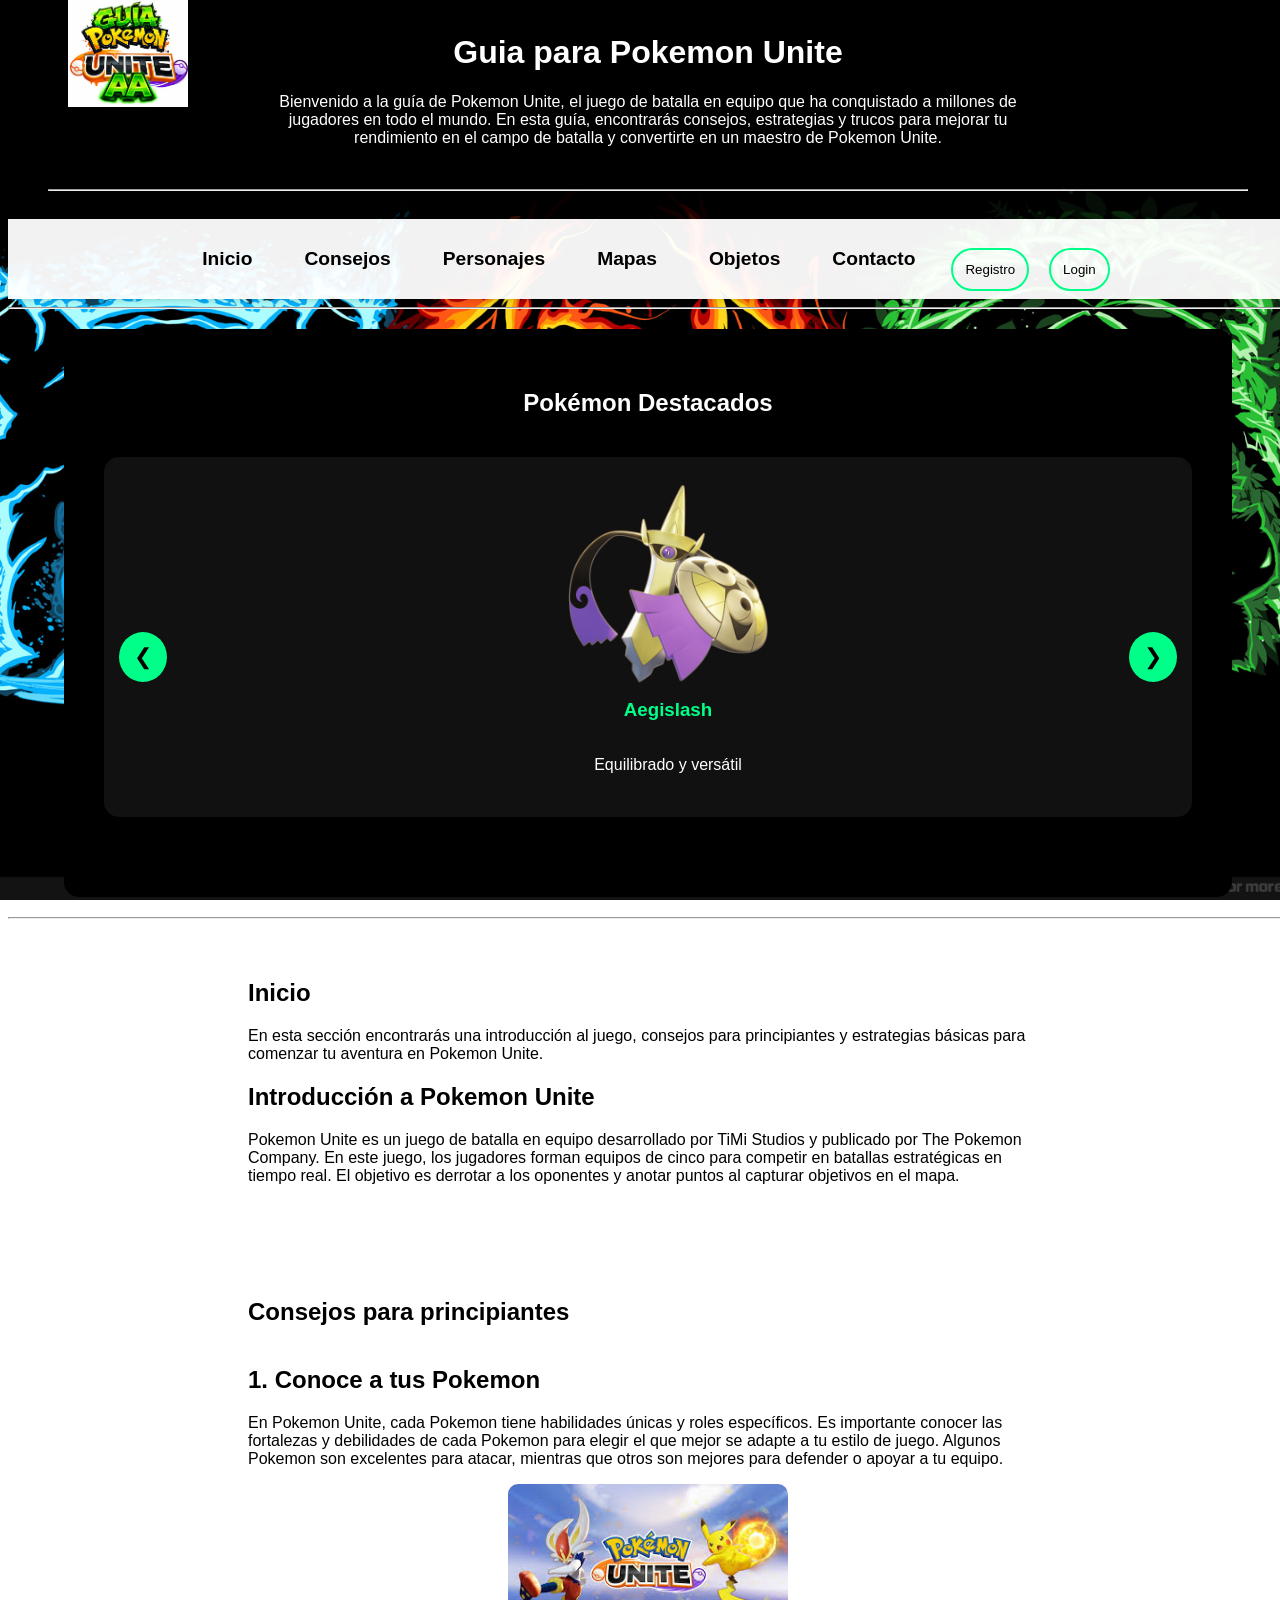
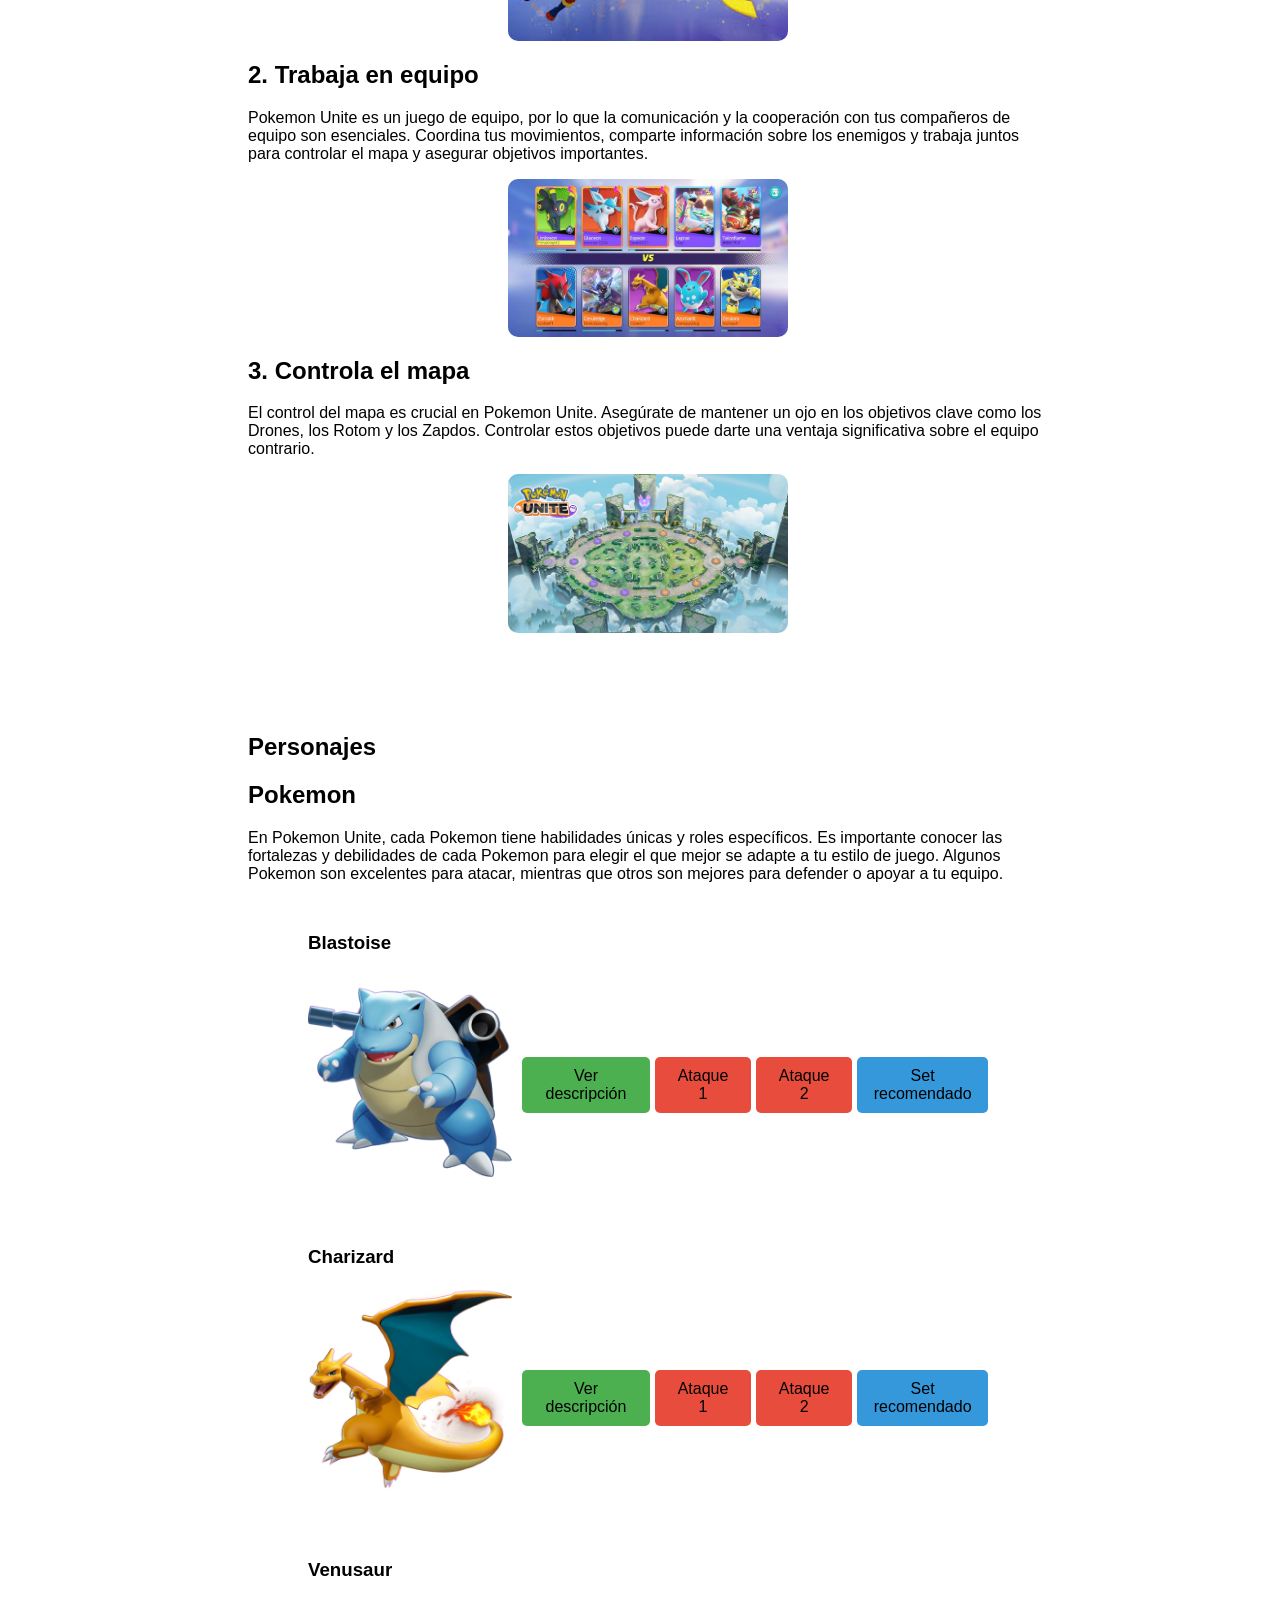
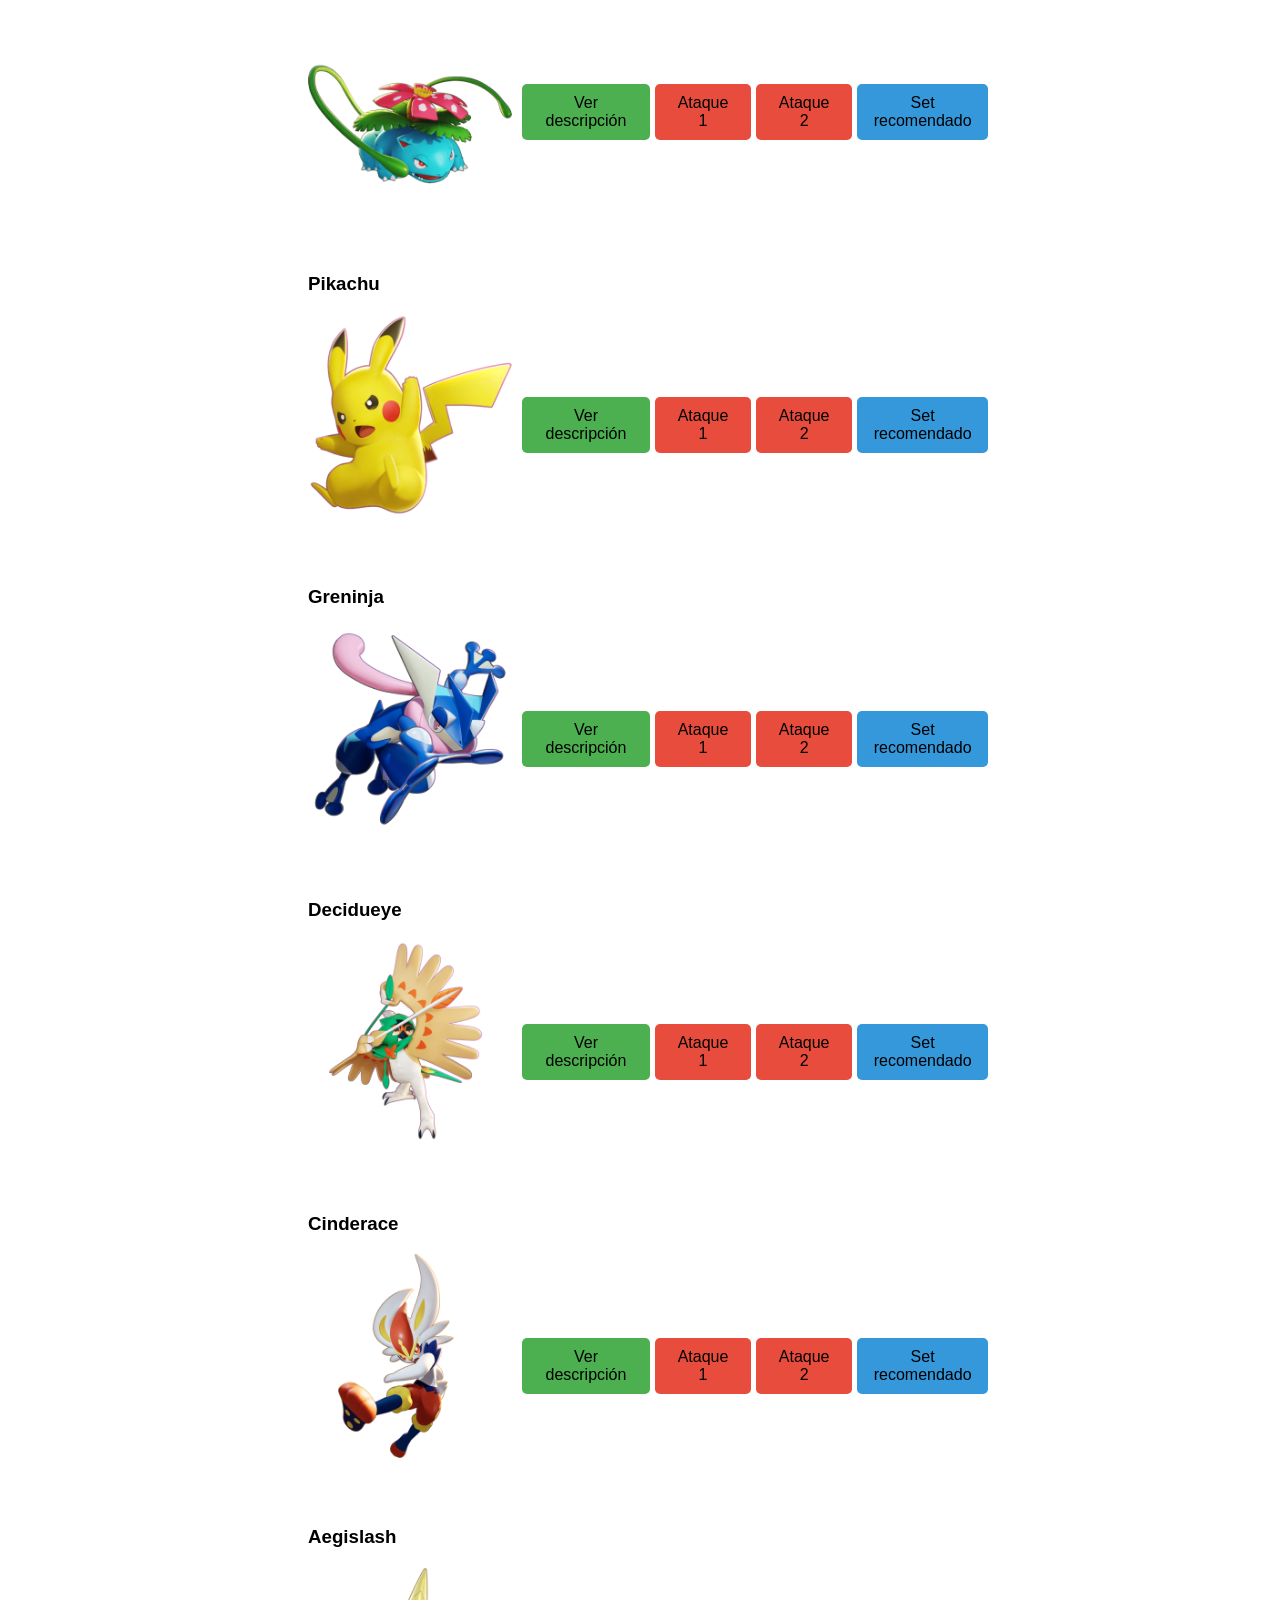
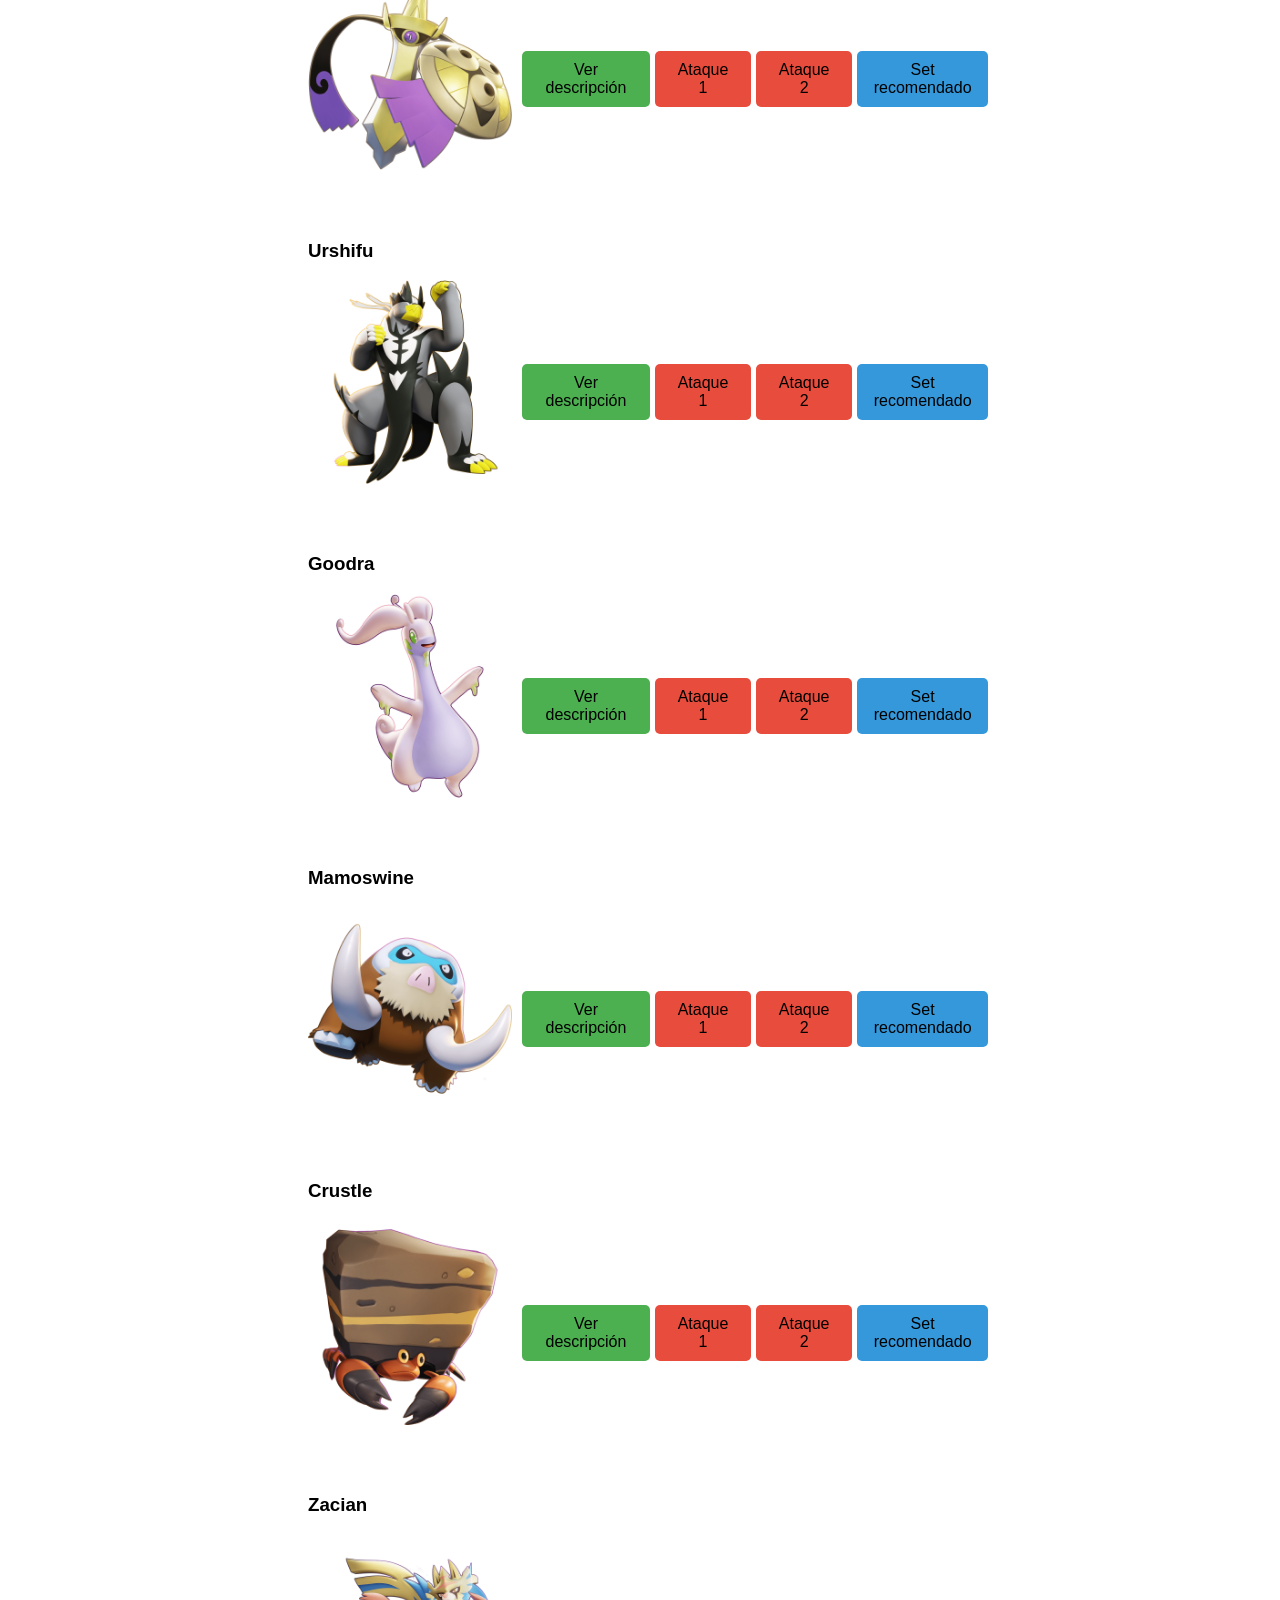
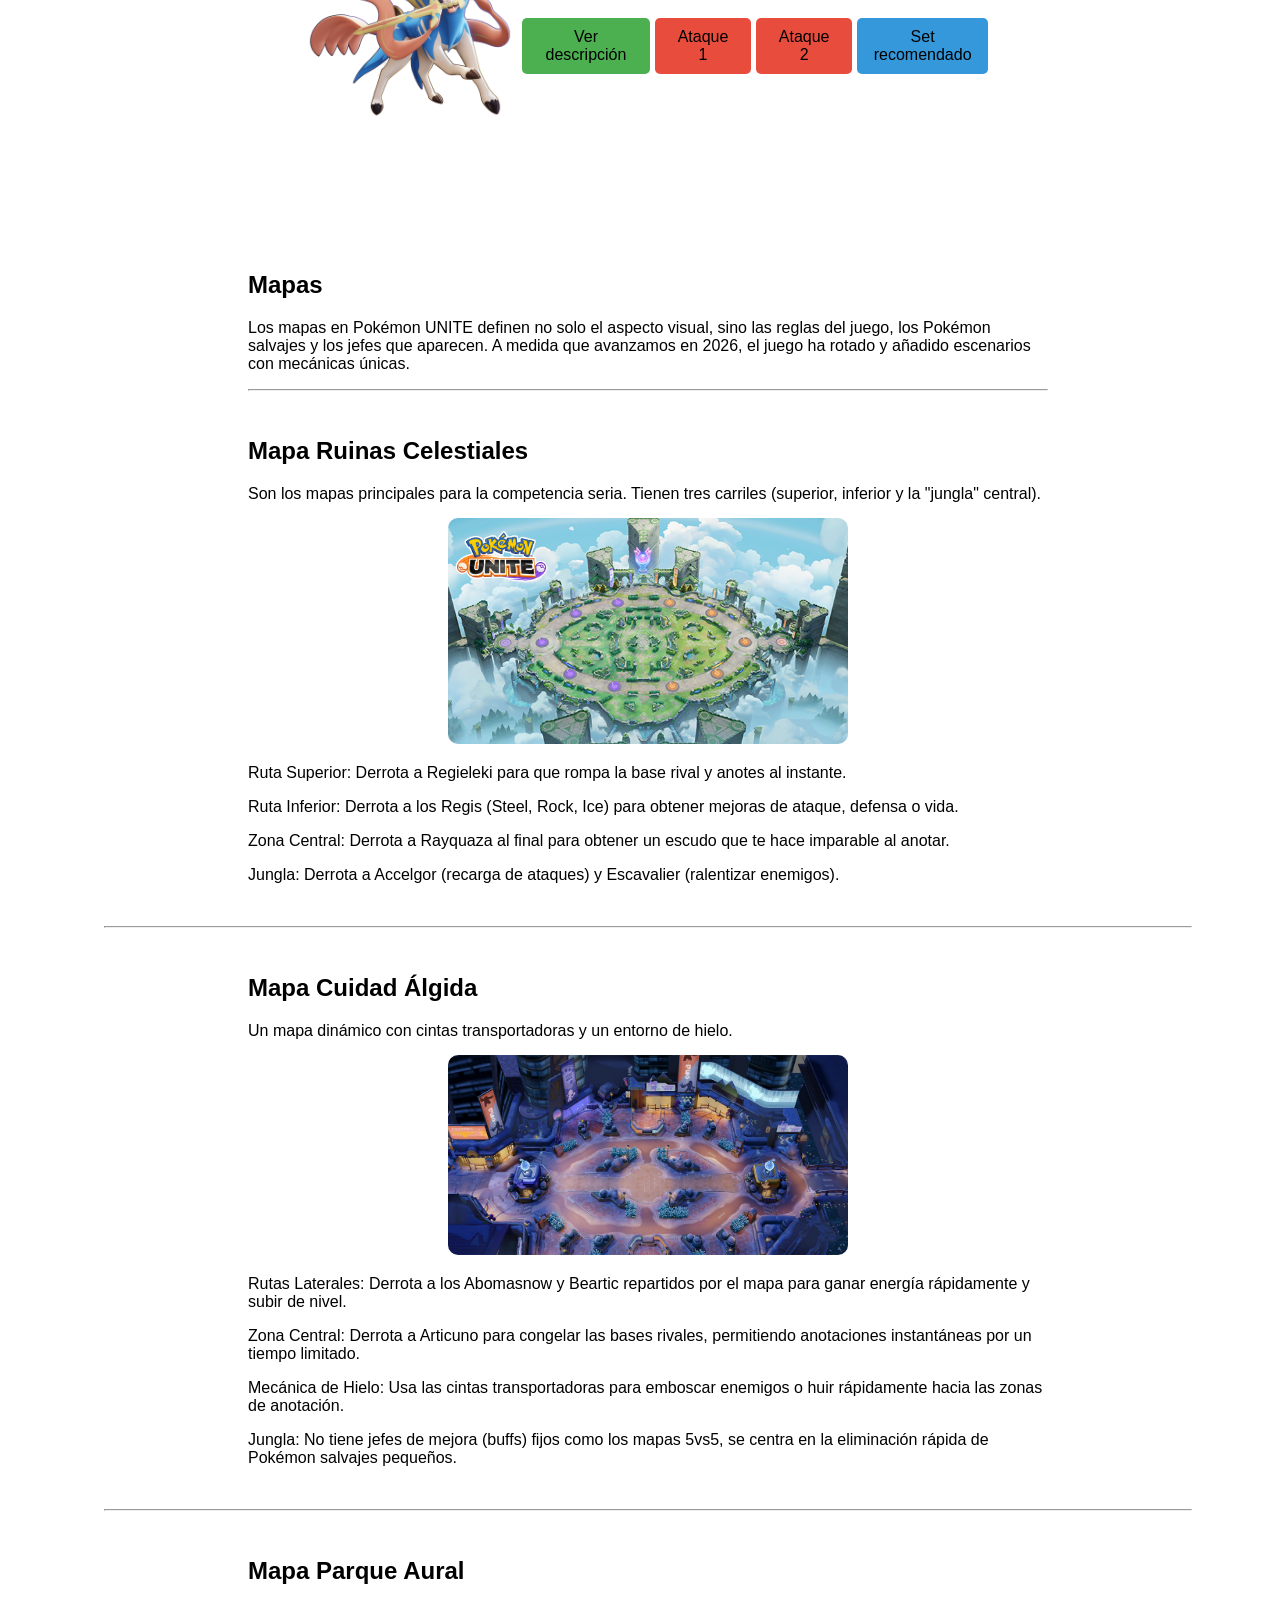
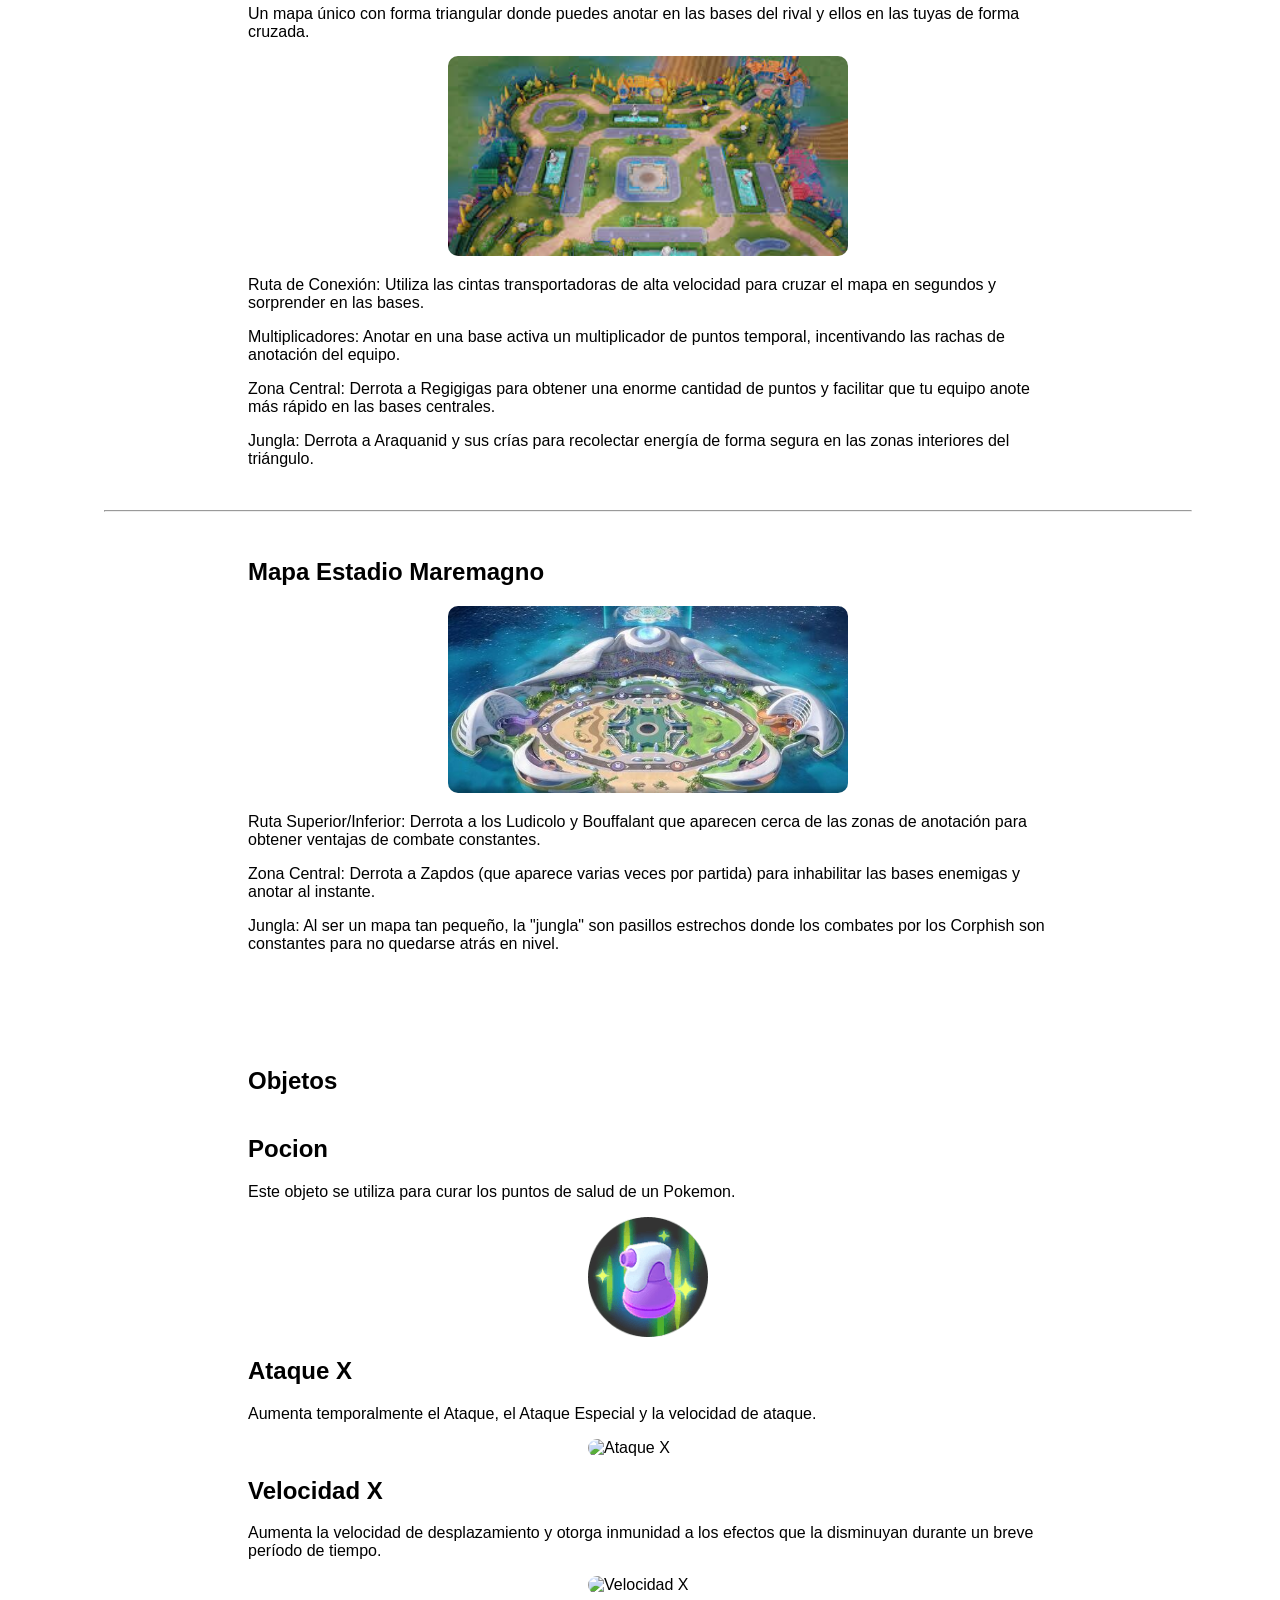
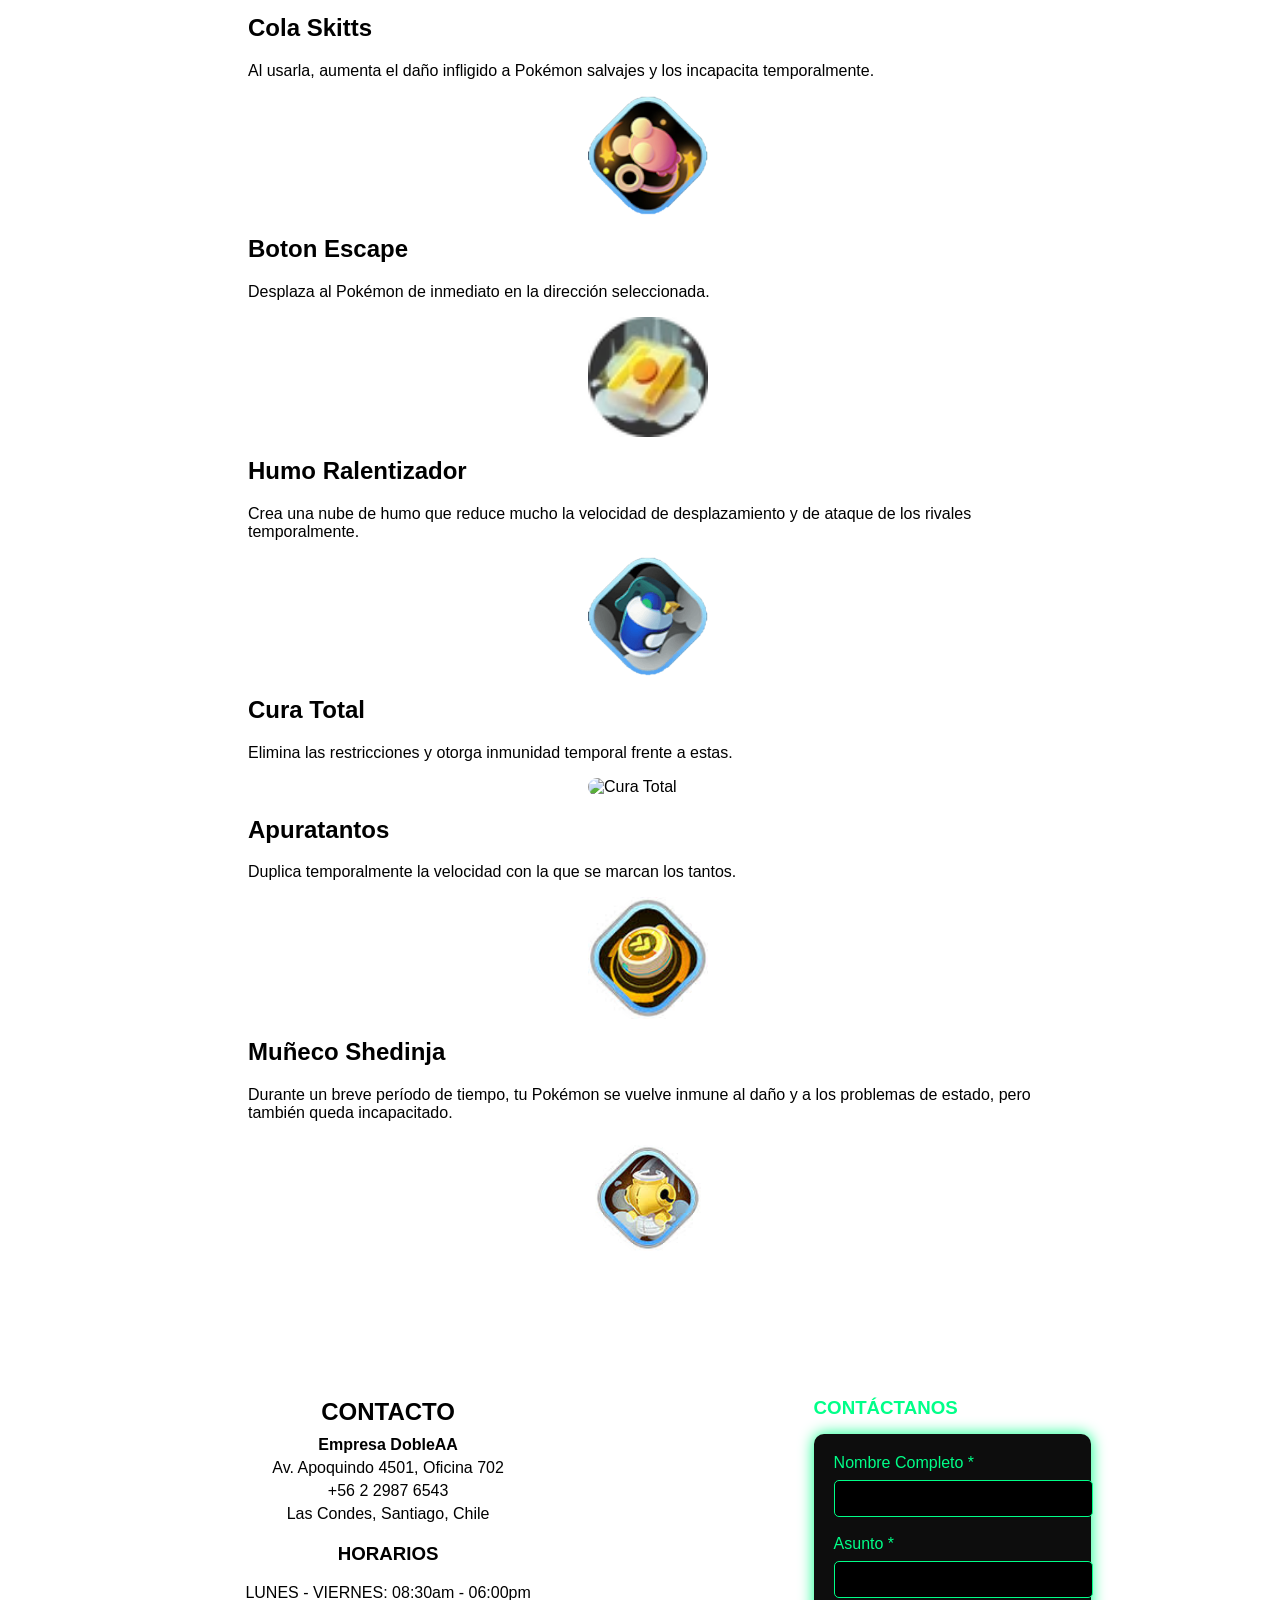
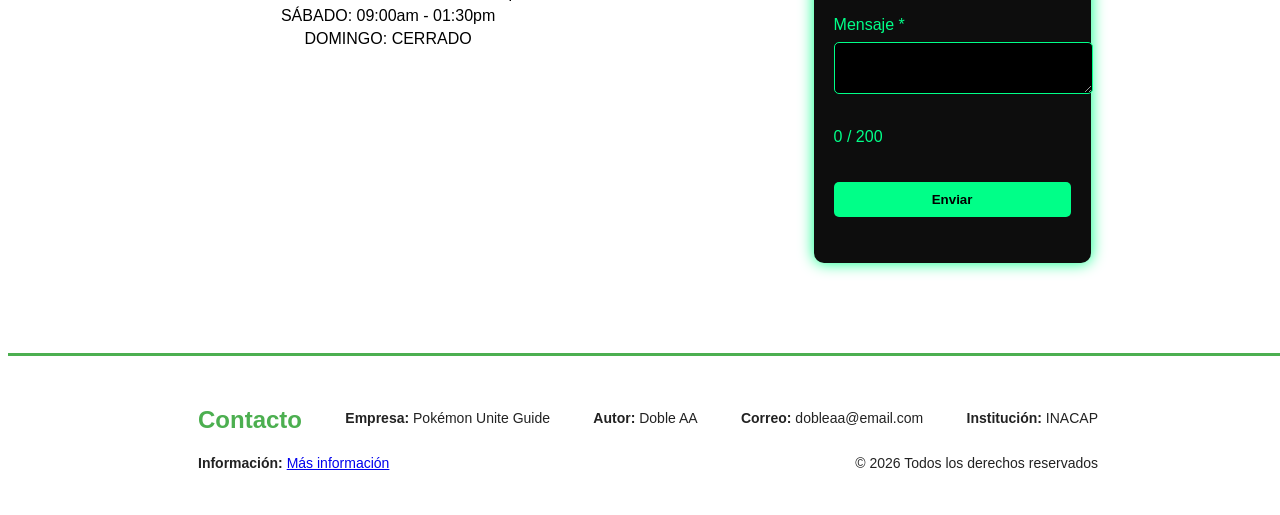
==== index.html @ e2d4133f "contraseña" ====
<!DOCTYPE html>
<html lang="es">
<head>
    <meta charset="UTF-8">
    <meta name="viewport" content="width=device-width, initial-scale=1.0">
    <title>Guia para Pokemon Unite</title>
    <link rel="stylesheet" href="css/style.css">
    <link rel="icon" href="images/icono.png" type="image/png">
</head>
<body>

<!--Configurar nombre en Git
git config --global user.name "AngeloA1022"
# Configurar correo en Git
git config --global user.email "angelo.armijo@inacapmail.cl"
--> 

<header>
    <div class="logo">
        <img src="images/logo.png" alt="Logo de Pokemon Unite" class="logo-img"> 
        <h1>Guia para Pokemon Unite</h1>
    </div>

    <div class="container">
        <p>Bienvenido a la guía de Pokemon Unite, el juego de batalla en equipo que ha conquistado a millones de jugadores en todo el mundo.
        En esta guía, encontrarás consejos, estrategias y trucos para mejorar tu rendimiento en el campo de batalla y convertirte en un maestro de Pokemon Unite.</p>
        <br>
    </div>

    <div class="usuario-header" style="display:none;"></div>

    <hr>
</header>



<!-- Barra de navegación -->
<nav>
    <ul>

        <li><a href="#">Inicio</a></li>
        <li><a href="#consejos">Consejos</a></li>
        <li><a href="#personajes">Personajes</a></li>
        <li><a href="#mapas">Mapas</a></li>
        <li><a href="#objetos">Objetos</a></li>
        <li><a href="#contacto">Contacto</a></li>

        <!-- BOTONES MODAL -->
        <li><button class="nav-btn" onclick="abrirModal('modalRegistro')">Registro</button></li>
        <li><button class="nav-btn" onclick="abrirModal('modalLogin')">Login</button></li>

    </ul>
</nav>


<hr>

<!-- ===================== -->
<!-- MODAL REGISTRO -->
<!-- ===================== -->
<div id="modalRegistro" class="modal">
    <div class="modal-contenido">

        <span class="cerrar" onclick="cerrarModal('modalRegistro')">&times;</span>

        <h4>Registro</h4>

        <form id="registroForm" novalidate>

            <!-- USUARIO -->
            <input type="text" id="usuario" placeholder="Usuario" required>
            <small id="errorUsuario" class="error"></small>

            <!-- EMAIL -->
            <input type="email" id="emailRegistro" placeholder="Correo" required>
            <small id="errorEmail" class="error"></small>

            <!-- PASSWORD -->
            <input type="password" id="password" placeholder="Contraseña" required>
            <button type="button" class="toggle-password" onclick="togglePassword('password', this)">Mostrar</button>
            <small id="errorPassword" class="error"></small>

            <!-- CONFIRMAR PASSWORD -->
            <input type="password" id="confirmPassword" placeholder="Confirmar Contraseña" required>
            <button type="button" class="toggle-password" onclick="togglePassword('confirmPassword', this)">Mostrar</button>
            <small id="errorConfirmPassword" class="error"></small>

            <button type="submit">Registrarse</button>

            <p id="mensajeRegistro"></p>

        </form>
    </div>
</div>

<!-- ===================== -->
<!-- MODAL LOGIN -->
<!-- ===================== -->
<div id="modalLogin" class="modal">
    <div class="modal-contenido">

        <span class="cerrar" onclick="cerrarModal('modalLogin')">&times;</span>

        <h4>Login</h4>

        <form id="loginForm" novalidate>

            <!-- EMAIL LOGIN -->
            <input type="email" id="emailLogin" placeholder="Correo" required>
            <small id="errorEmailLogin" class="error"></small>

            <!-- PASSWORD LOGIN -->
            <input type="password" id="passwordLogin" placeholder="Contraseña" required>
            <button type="button" class="toggle-password" onclick="togglePassword('passwordLogin', this)">Mostrar</button>
            <small id="errorPasswordLogin" class="error"></small>

            <button type="submit">Ingresar</button>

            <p id="mensajeLogin"></p>

        </form>
    </div>
</div>


<section class="destacados">
    <h2>Pokémon Destacados</h2>

    <div class="carrusel-container">

        <!-- SLIDE -->
        <div class="carrusel-slide" id="slideDest">

            <div class="item">
                <img src="images/aegislash.png">
                <h3>Aegislash</h3>
                <p>Equilibrado y versátil</p>
            </div>

            <div class="item">
                <img src="images/charizard.png">
                <h3>Charizard</h3>
                <p>Gran poder Equilibrado</p>
            </div>

            <div class="item">
                <img src="images/greninja.png">
                <h3>Greninja</h3>
                <p>Ofensivo y ágil</p>
            </div>

            <div class="item">
                <img src="images/decidueye.png">
                <h3>Decidueye</h3>
                <p>Arquero y veloz</p>
            </div>

            <div class="item">
                <img src="images/blastoise.png">
                <h3>Blastoise</h3>
                <p>Defensivo y poderoso</p>
            </div>

            <div class="item">
                <img src="images/goodra.png">
                <h3>Goodra</h3>
                <p>Defensivo y versátil</p>
            </div>

        </div>

        <!-- BOTONES -->
        <button class="prev" onclick="prevSlide()">❮</button>
        <button class="next" onclick="nextSlide()">❯</button>

    </div>
</section>

<hr>
<section id="inicio" class="Inicio">
    <div class="container">

        <h2>Inicio</h2>
        <p>En esta sección encontrarás una introducción al juego, consejos para principiantes y estrategias básicas para comenzar tu aventura en Pokemon Unite.</p>

        <h2>Introducción a Pokemon Unite</h2>
        <p>Pokemon Unite es un juego de batalla en equipo desarrollado por TiMi Studios y publicado por The Pokemon Company. En este juego, los jugadores forman equipos de cinco para competir en batallas estratégicas en tiempo real. El objetivo es derrotar a los oponentes y anotar puntos al capturar objetivos en el mapa.</p>       
        <br>
    </div>
</section>
<!--Seccion de Consejos--> 
<section id="consejos" class="seccion">
    <div class="container">
    <h1>Consejos para principiantes </h1>
    <div class="imagenes-consejos">
    </div>
    <h2>1. Conoce a tus Pokemon</h2>
    <p>En Pokemon Unite, cada Pokemon tiene habilidades únicas y roles específicos. Es importante conocer las fortalezas y debilidades de cada Pokemon para elegir el que mejor se adapte a tu estilo de juego. Algunos Pokemon son excelentes para atacar, mientras que otros son mejores para defender o apoyar a tu equipo.</p>
    <img src="images/pokemon.jpeg" alt="Pokemon" class="consejo-img">

    <h2>2. Trabaja en equipo</h2>
    <p>Pokemon Unite es un juego de equipo, por lo que la comunicación y la cooperación con tus compañeros de equipo son esenciales. Coordina tus movimientos, comparte información sobre los enemigos y trabaja juntos para controlar el mapa y asegurar objetivos importantes.</p>
    <img src="images/trabajoen equipo.jpg" alt="Trabaja en equipo" class="consejo-img">

    <h2>3. Controla el mapa</h2>
    <p>El control del mapa es crucial en Pokemon Unite. Asegúrate de mantener un ojo en los objetivos clave como los Drones, los Rotom y los Zapdos. Controlar estos objetivos puede darte una ventaja significativa sobre el equipo contrario.</p>
    <img src="images/mapa.jpg" alt="Controla el mapa" class="consejo-img">

    </div>
</section>
<!--Seccion de Personajes--> 
<section id="personajes" class="seccion">
    <div class="container">
    <h1>Personajes</h1>
    <h2>Pokemon</h2>
    <p>En Pokemon Unite, cada Pokemon tiene habilidades únicas y roles específicos. Es importante conocer las fortalezas y debilidades de cada Pokemon para elegir el que mejor se adapte a tu estilo de juego. Algunos Pokemon son excelentes para atacar, mientras que otros son mejores para defender o apoyar a tu equipo.</p>
    

    <div class="card">
        <h3>Blastoise</h3>
        <div class="card-content">
            <img src="images/blastoise.png" alt="Blastoise" class="pokemon-img">
            <div class="card-buttons">
                <button class="button" onclick="toggleDescription(this)">Ver descripción</button>
                <button class="button attack-button" onclick="toggleInfo('blastoise-attack1')">Ataque 1</button>
                <button class="button attack-button" onclick="toggleInfo('blastoise-attack2')">Ataque 2</button>
                <button class="button set-button" onclick="toggleInfo('blastoise-set')">Set recomendado</button>
            </div>
        </div>
        <p style="display: none;">Blastoise es un Pokemon de tipo agua que se destaca por su gran defensa y poder de ataque. Sus habilidades incluyen movimientos acuáticos y ataques potentes que pueden causar daño masivo a los enemigos. Es ideal para jugadores que prefieren un estilo de juego defensivo.</p>
        <div id="blastoise-attack1" style="display: none;" class="attack-options">
            <label><input type="radio" name="blastoise-attack1" value="Hidrobomba"> Hidrobomba</label>
            <label><input type="radio" name="blastoise-attack1" value="Salpicadura"> Salpicadura</label>
            <p id="blastoise-attack1-selected"></p>
        </div>
        <div id="blastoise-attack2" style="display: none;" class="attack-options">
            <label><input type="radio" name="blastoise-attack2" value="Giro Rapido"> Giro Rapido</label>
            <label><input type="radio" name="blastoise-attack2" value="Surf"> Surf</label>
            <p id="blastoise-attack2-selected"></p>
        </div>
        <div id="blastoise-set" style="display: none;">Set recomendado para Blastoise: Objetos: Cinturón Fuerza, Remolino, Gafas Eléctricas</div>
    </div>


    <div class="card">
        <h3>Charizard</h3>
        <div class="card-content">
            <img src="images/charizard.png" alt="Charizard" class="pokemon-img">
            <div class="card-buttons">
                <button class="button" onclick="toggleDescription(this)">Ver descripción</button>
                <button class="button attack-button" onclick="toggleInfo('charizard-attack1')">Ataque 1</button>
                <button class="button attack-button" onclick="toggleInfo('charizard-attack2')">Ataque 2</button>
                <button class="button set-button" onclick="toggleInfo('charizard-set')">Set recomendado</button>
            </div>
        </div>
        <p style="display: none;">Charizard es un Pokemon de tipo fuego y volador que se destaca por su gran poder ofensivo. Sus habilidades incluyen ataques de fuego y movimientos aéreos que pueden causar daño masivo a los enemigos. Es ideal para jugadores que prefieren un estilo de juego agresivo.</p>
        <div id="charizard-attack1" style="display: none;" class="attack-options">
            <label><input type="radio" name="charizard-attack1" value="Lanza LLamas"> Lanzallamas</label>
            <label><input type="radio" name="charizard-attack1" value="Puño Fuego"> Puño Fuego</label>
            <p id="charizard-attack1-selected"></p>
        </div>
        <div id="charizard-attack2" style="display: none;" class="attack-options">
            <label><input type="radio" name="charizard-attack2" value="Llamarada"> Llamarada</label>
            <label><input type="radio" name="charizard-attack2" value="Envite Igneo"> Envite Igneo</label>
            <p id="charizard-attack2-selected"></p>
        </div>
        <div id="charizard-set" style="display: none;">Set recomendado para Charizard: Objetos: Cinturón Fuerza, Remolino, Gafas Eléctricas</div>
    </div>
    

    <div class="card">
        <h3>Venusaur</h3>
        <div class="card-content">
            <img src="images/venusaur.png" alt="Venusaur" class="pokemon-img">
            <div class="card-buttons">
                <button class="button" onclick="toggleDescription(this)">Ver descripción</button>
                <button class="button attack-button" onclick="toggleInfo('venusaur-attack1')">Ataque 1</button>
                <button class="button attack-button" onclick="toggleInfo('venusaur-attack2')">Ataque 2</button>
                <button class="button set-button" onclick="toggleInfo('venusaur-set')">Set recomendado</button>
            </div>
        </div>
        <p style="display: none;">Venusaur es un Pokemon de tipo planta que se destaca por su gran defensa y poder de ataque. Sus habilidades incluyen movimientos vegetales y ataques potentes que pueden causar daño masivo a los enemigos. Es ideal para jugadores que prefieren un estilo de juego defensivo.</p>
        <div id="venusaur-attack1" style="display: none;" class="attack-options">
            <label><input type="radio" name="venusaur-attack1" value="Bomba Lodo"> Bomba Lodo</label>
            <label><input type="radio" name="venusaur-attack1" value="Giga Drenaje"> Giga Drenaje</label>
            <p id="venusaur-attack1-selected"></p>
        </div>
        <div id="venusaur-attack2" style="display: none;" class="attack-options">
            <label><input type="radio" name="venusaur-attack2" value="Rayo Solar"> Rayo Solar</label>
            <label><input type="radio" name="venusaur-attack2" value="Danza Petalo"> Danza Petalo</label>
            <p id="venusaur-attack2-selected"></p>
        </div>
        <div id="venusaur-set" style="display: none;">Set recomendado para Venusaur: Objetos: Cinturón Fuerza, Remolino, Gafas Eléctricas</div>
    </div>


    <div class="card">
        <h3>Pikachu</h3>
        <div class="card-content">
            <img src="images/pikachu.png" alt="Pikachu" class="pokemon-img">
            <div class="card-buttons">
                <button class="button" onclick="toggleDescription(this)">Ver descripción</button>
                <button class="button attack-button" onclick="toggleInfo('pikachu-attack1')">Ataque 1</button>
                <button class="button attack-button" onclick="toggleInfo('pikachu-attack2')">Ataque 2</button>
                <button class="button set-button" onclick="toggleInfo('pikachu-set')">Set recomendado</button>
            </div>
        </div>
        <p style="display: none;">Pikachu es un Pokemon de tipo eléctrico que se destaca por su velocidad y poder de ataque. Sus habilidades incluyen movimientos rápidos y ataques eléctricos que pueden paralizar a los enemigos. Es ideal para jugadores que prefieren un estilo de juego rápido y táctico.</p>
        <div id="pikachu-attack1" style="display: none;" class="attack-options">
            <label><input type="radio" name="pikachu-attack1" value="Trueno"> Trueno</label>
            <label><input type="radio" name="pikachu-attack1" value="Bola Voltio"> Bola Voltio</label>
            <p id="pikachu-attack1-selected"></p>
        </div>
        <div id="pikachu-attack2" style="display: none;" class="attack-options">
            <label><input type="radio" name="pikachu-attack2" value="Placaje Eléctrico"> Placaje Eléctrico</label>
            <label><input type="radio" name="pikachu-attack2" value="Rayo"> Rayo</label>
            <p id="pikachu-attack2-selected"></p>
        </div>
        <div id="pikachu-set" style="display: none;">Set recomendado para Pikachu: Objetos: Páramo Glacial, Atuendo de Marcávora, Banda Focus</div>
    </div>

        <div class="card">
        <h3>Greninja</h3>
        <div class="card-content">
            <img src="images/greninja.png" alt="Greninja" class="pokemon-img">
            <div class="card-buttons">
                <button class="button" onclick="toggleDescription(this)">Ver descripción</button>
                <button class="button attack-button" onclick="toggleInfo('greninja-attack1')">Ataque 1</button>
                <button class="button attack-button" onclick="toggleInfo('greninja-attack2')">Ataque 2</button>
                <button class="button set-button" onclick="toggleInfo('greninja-set')">Set recomendado</button>
            </div>
        </div>
        <p style="display: none;">Greninja es un Pokemon de tipo agua y lucha que se destaca por su velocidad y poder de ataque. Sus habilidades incluyen movimientos rápidos y ataques de agua que pueden paralizar a los enemigos. Es ideal para jugadores que prefieren un estilo de juego rápido y táctico.</p>
        <div id="greninja-attack1" style="display: none;" class="attack-options">
            <label><input type="radio" name="greninja-attack1" value="Doble Equipo"> Doble Equipo</label>
            <label><input type="radio" name="greninja-attack1" value="Pantalla de Humo"> Pantalla de Humo</label>
            <p id="greninja-attack1-selected"></p>
        </div>
        <div id="greninja-attack2" style="display: none;" class="attack-options">
            <label><input type="radio" name="greninja-attack2" value="Shuriken de Agua"> Shuriken de Agua</label>
            <label><input type="radio" name="greninja-attack2" value="Surf"> Surf</label>
            <p id="greninja-attack2-selected"></p>
        </div>
        <div id="greninja-set" style="display: none;">Set recomendado para Greninja: Objetos: Páramo Glacial, Atuendo de Marcávora, Banda Focus</div>
    </div>

    <div class="card">
        <h3>Decidueye</h3>
        <div class="card-content">
            <img src="images/decidueye.png" alt="Decidueye" class="pokemon-img">
            <div class="card-buttons">
                <button class="button" onclick="toggleDescription(this)">Ver descripción</button>
                <button class="button attack-button" onclick="toggleInfo('decidueye-attack1')">Ataque 1</button>
                <button class="button attack-button" onclick="toggleInfo('decidueye-attack2')">Ataque 2</button>
                <button class="button set-button" onclick="toggleInfo('decidueye-set')">Set recomendado</button>
            </div>
        </div>
        <p style="display: none;">Decidueye es un Pokemon de tipo planta y volador que se destaca por su velocidad y poder de ataque. Sus habilidades incluyen movimientos rápidos y ataques de planta que pueden paralizar a los enemigos. Es ideal para jugadores que prefieren un estilo de juego rápido y táctico.</p>
        <div id="decidueye-attack1" style="display: none;" class="attack-options">
            <label><input type="radio" name="decidueye-attack1" value="Hoja Afilada"> Hoja Afilada</label>
            <label><input type="radio" name="decidueye-attack1" value="Puntada Sombría"> Puntada Sombría</label>
            <p id="decidueye-attack1-selected"></p>
        </div>
        <div id="decidueye-attack2" style="display: none;" class="attack-options">
            <label><input type="radio" name="decidueye-attack2" value="Lluvia Hoja"> Lluvia Hoja</label>
            <label><input type="radio" name="decidueye-attack2" value="Sombra Vil"> Sombra Vil</label>
            <p id="decidueye-attack2-selected"></p>
        </div>
        <div id="decidueye-set" style="display: none;">Set recomendado para Decidueye: Objetos: Páramo Glacial, Atuendo de Marcávora, Banda Focus</div>
    </div>

    <div class="card">
        <h3>Cinderace</h3>
        <div class="card-content">
            <img src="images/cinderace.png" alt="Cinderace" class="pokemon-img">
            <div class="card-buttons">
                <button class="button" onclick="toggleDescription(this)">Ver descripción</button>
                <button class="button attack-button" onclick="toggleInfo('cinderace-attack1')">Ataque 1</button>
                <button class="button attack-button" onclick="toggleInfo('cinderace-attack2')">Ataque 2</button>
                <button class="button set-button" onclick="toggleInfo('cinderace-set')">Set recomendado</button>
            </div>
        </div>
        <p style="display: none;">Cinderace es un Pokemon de tipo fuego que se destaca por su velocidad y poder de ataque. Sus habilidades incluyen movimientos rápidos y ataques de fuego que pueden quemar a los enemigos. Es ideal para jugadores que prefieren un estilo de juego rápido y táctico.</p>
        <div id="cinderace-attack1" style="display: none;" class="attack-options">
            <label><input type="radio" name="cinderace-attack1" value="Balon Igneo"> Balon de Fuego</label>
            <label><input type="radio" name="cinderace-attack1" value="Patada Fuego"> Patada Fuego</label>
            <p id="cinderace-attack1-selected"></p>
        </div>
        <div id="cinderace-attack2" style="display: none;" class="attack-options">
            <label><input type="radio" name="cinderace-attack2" value="Nitrocarga"> Nitrocarga</label>
            <label><input type="radio" name="cinderace-attack2" value="Amago"> Amago</label>
            <p id="cinderace-attack2-selected"></p>
        </div>
        <div id="cinderace-set" style="display: none;">Set recomendado para Cinderace: Objetos: Páramo Glacial, Atuendo de Marcávora, Banda Focus</div>
    </div>

        <div class="card">
        <h3>Aegislash</h3>
        <div class="card-content">
            <img src="images/aegislash.png" alt="Aegislash" class="pokemon-img">
            <div class="card-buttons">
                <button class="button" onclick="toggleDescription(this)">Ver descripción</button>
                <button class="button attack-button" onclick="toggleInfo('aegislash-attack1')">Ataque 1</button>
                <button class="button attack-button" onclick="toggleInfo('aegislash-attack2')">Ataque 2</button>
                <button class="button set-button" onclick="toggleInfo('aegislash-set')">Set recomendado</button>
            </div>
        </div>
        <p style="display: none;">Aegislash es un Pokemon de tipo acero y fantasma que se destaca por su velocidad y poder de ataque. Sus habilidades incluyen movimientos rápidos y ataques de acero que pueden romper la defensa de los enemigos. Es ideal para jugadores que prefieren un estilo de juego rápido y táctico.</p>
        <div id="aegislash-attack1" style="display: none;" class="attack-options">
            <label><input type="radio" name="aegislash-attack1" value="Espada Santa"> Espada Santa</label>
            <label><input type="radio" name="aegislash-attack1" value="Garra Umbría"> Garra Umbría</label>
            <p id="aegislash-attack1-selected"></p>
        </div>
        <div id="aegislash-attack2" style="display: none;" class="attack-options">
            <label><input type="radio" name="aegislash-attack2" value="Vastaguardia"> Vastaguardia</label>
            <label><input type="radio" name="aegislash-attack2" value="Cabeza de Hierro"> Cabeza de Hierro</label>
            <p id="aegislash-attack2-selected"></p>
        </div>
        <div id="aegislash-set" style="display: none;">Set recomendado para Aegislash: Objetos: Páramo Glacial, Atuendo de Marcávora, Banda Focus</div>
    </div>

        <div class="card">
        <h3>Urshifu</h3>
        <div class="card-content">
            <img src="images/urshifu.png" alt="Urshifu" class="pokemon-img">
            <div class="card-buttons">
                <button class="button" onclick="toggleDescription(this)">Ver descripción</button>
                <button class="button attack-button" onclick="toggleInfo('urshifu-attack1')">Ataque 1</button>
                <button class="button attack-button" onclick="toggleInfo('urshifu-attack2')">Ataque 2</button>
                <button class="button set-button" onclick="toggleInfo('urshifu-set')">Set recomendado</button>
            </div>
        </div>
        <p style="display: none;">Urshifu es un Pokemon de tipo lucha que se destaca por su poder de ataque y defensa. Sus habilidades incluyen movimientos rápidos y ataques de lucha que pueden derrotar a los enemigos. Es ideal para jugadores que prefieren un estilo de juego balanceado y táctico.</p>
        <div id="urshifu-attack1" style="display: none;" class="attack-options">
            <label><input type="radio" name="urshifu-attack1" value="Golpe Oscuro"> Golpe Oscuro</label>
            <label><input type="radio" name="urshifu-attack1" value="Azote Torrencial"> Azote Torrencial</label>
            <p id="urshifu-attack1-selected"></p>
        </div>
        <div id="urshifu-attack2" style="display: none;" class="attack-options">
            <label><input type="radio" name="urshifu-attack2" value="Golpe Mordaza"> Golpe Mordaza</label>
            <label><input type="radio" name="urshifu-attack2" value="Hidroariete"> Hidroariete</label>
            <p id="urshifu-attack2-selected"></p>
        </div>
        <div id="urshifu-set" style="display: none;">Set recomendado para Urshifu: Objetos: Páramo Glacial, Atuendo de Marcávora, Banda Focus</div>
    </div>


        <div class="card">
        <h3>Goodra</h3>
        <div class="card-content">
            <img src="images/goodra.png" alt="Goodra" class="pokemon-img">
            <div class="card-buttons">
                <button class="button" onclick="toggleDescription(this)">Ver descripción</button>
                <button class="button attack-button" onclick="toggleInfo('goodra-attack1')">Ataque 1</button>
                <button class="button attack-button" onclick="toggleInfo('goodra-attack2')">Ataque 2</button>
                <button class="button set-button" onclick="toggleInfo('goodra-set')">Set recomendado</button>
            </div>
        </div>
        <p style="display: none;">Goodra es un Pokemon de tipo dragón que se destaca por su poder de ataque y defensa. Sus habilidades incluyen movimientos rápidos y ataques de dragón que pueden derrotar a los enemigos. Es ideal para jugadores que prefieren un estilo de juego balanceado y táctico.</p>
        <div id="goodra-attack1" style="display: none;" class="attack-options">
            <label><input type="radio" name="goodra-attack1" value="Agua Lodosa"> Agua Lodosa</label>
            <label><input type="radio" name="goodra-attack1" value="Pulso Dragón"> Pulso Dragón</label>
            <p id="goodra-attack1-selected"></p>
        </div>
        <div id="goodra-attack2" style="display: none;" class="attack-options">
            <label><input type="radio" name="goodra-attack2" value="Latigazo"> Latigazo</label>
            <label><input type="radio" name="goodra-attack2" value="Bomba Acida"> Bomba Acida</label>
            <p id="goodra-attack2-selected"></p>
        </div>
        <div id="goodra-set" style="display: none;">Set recomendado para Goodra: Objetos: Páramo Glacial, Atuendo de Marcávora, Banda Focus</div>
    </div>

    <div class="card">
        <h3>Mamoswine</h3>
        <div class="card-content">
            <img src="images/mamoswine.png" alt="Mamoswine" class="pokemon-img">
            <div class="card-buttons">
                <button class="button" onclick="toggleDescription(this)">Ver descripción</button>
                <button class="button attack-button" onclick="toggleInfo('mamoswine-attack1')">Ataque 1</button>
                <button class="button attack-button" onclick="toggleInfo('mamoswine-attack2')">Ataque 2</button>
                <button class="button set-button" onclick="toggleInfo('mamoswine-set')">Set recomendado</button>
            </div>
        </div>
        <p style="display: none;">Mamoswine es un Pokemon de tipo hielo y tierra que se destaca por su poder de ataque y defensa. Sus habilidades incluyen movimientos rápidos y ataques de hielo que pueden derrotar a los enemigos. Es ideal para jugadores que prefieren un estilo de juego balanceado y táctico.</p>
        <div id="mamoswine-attack1" style="display: none;" class="attack-options">
            <label><input type="radio" name="mamoswine-attack1" value="Tajo Aéreo"> Tajo Aéreo</label>
            <label><input type="radio" name="mamoswine-attack1" value="Terremoto"> Terremoto</label>
            <p id="mamoswine-attack1-selected"></p>
        </div>
        <div id="mamoswine-attack2" style="display: none;" class="attack-options">
            <label><input type="radio" name="mamoswine-attack2" value="Garra Dragón"> Garra Dragón</label>
            <label><input type="radio" name="mamoswine-attack2" value="Colmillo Ígneo"> Colmillo Ígneo</label>
            <p id="mamoswine-attack2-selected"></p>
        </div>
        <div id="mamoswine-set" style="display: none;">Set recomendado para Mamoswine: Objetos: Páramo Glacial, Atuendo de Marcávora, Banda Focus</div>

    </div>

    <div class="card">
        <h3>Crustle</h3>
        <div class="card-content">
            <img src="images/crustle.png" alt="Crustle" class="pokemon-img">
            <div class="card-buttons">
                <button class="button" onclick="toggleDescription(this)">Ver descripción</button>
                <button class="button attack-button" onclick="toggleInfo('crustle-attack1')">Ataque 1</button>
                <button class="button attack-button" onclick="toggleInfo('crustle-attack2')">Ataque 2</button>
                <button class="button set-button" onclick="toggleInfo('crustle-set')">Set recomendado</button>
            </div>
        </div>
        <p style="display: none;">Crustle es un Pokemon de tipo roca y tierra que se destaca por su poder de ataque y defensa. Sus habilidades incluyen movimientos rápidos y ataques de roca que pueden derrotar a los enemigos. Es ideal para jugadores que prefieren un estilo de juego balanceado y táctico.</p>
        <div id="crustle-attack1" style="display: none;" class="attack-options">
            <label><input type="radio" name="crustle-attack1" value="Tajo Aéreo"> Tajo Aéreo</label>
            <label><input type="radio" name="crustle-attack1" value="Terremoto"> Terremoto</label>
            <p id="crustle-attack1-selected"></p>
        </div>
        <div id="crustle-attack2" style="display: none;" class="attack-options">
            <label><input type="radio" name="crustle-attack2" value="Garra Dragón"> Garra Dragón</label>
            <label><input type="radio" name="crustle-attack2" value="Colmillo Ígneo"> Colmillo Ígneo</label>
            <p id="crustle-attack2-selected"></p>
        </div>
        <div id="crustle-set" style="display: none;">Set recomendado para Crustle: Objetos: Páramo Glacial, Atuendo de Marcávora, Banda Focus</div>

    </div>

    <div class="card">
        <h3>Zacian</h3>
        <div class="card-content">
            <img src="images/zacian.png" alt="Zacian" class="pokemon-img">
            <div class="card-buttons">
                <button class="button" onclick="toggleDescription(this)">Ver descripción</button>
                <button class="button attack-button" onclick="toggleInfo('zacian-attack1')">Ataque 1</button>
                <button class="button attack-button" onclick="toggleInfo('zacian-attack2')">Ataque 2</button>
                <button class="button set-button" onclick="toggleInfo('zacian-set')">Set recomendado</button>
            </div>
        </div>
        <p style="display: none;">Zacian es un Pokemon de tipo hada y acero que se destaca por su poder de ataque y defensa. Sus habilidades incluyen movimientos rápidos y ataques de hada que pueden derrotar a los enemigos. Es ideal para jugadores que prefieren un estilo de juego balanceado y táctico.</p>
        <div id="zacian-attack1" style="display: none;" class="attack-options">
            <label><input type="radio" name="zacian-attack1" value="Tajo Aéreo"> Tajo Aéreo</label>
            <label><input type="radio" name="zacian-attack1" value="Terremoto"> Terremoto</label>
            <p id="zacian-attack1-selected"></p>
        </div>
        <div id="zacian-attack2" style="display: none;" class="attack-options">
            <label><input type="radio" name="zacian-attack2" value="Garra Dragón"> Garra Dragón</label>
            <label><input type="radio" name="zacian-attack2" value="Colmillo Ígneo"> Colmillo Ígneo</label>
            <p id="zacian-attack2-selected"></p>
        </div>
        <div id="zacian-set" style="display: none;">Set recomendado para Zacian: Objetos: Páramo Glacial, Atuendo de Marcávora, Banda Focus</div>


</section>

<!--Seccion de Mapas--> 
<section id="mapas" class="seccion">
    <div class="container">
        <br>
        <h1>Mapas</h1>
        <p>Los mapas en Pokémon UNITE definen no solo el aspecto visual, sino las reglas del juego, los Pokémon salvajes y los jefes que aparecen. A medida que avanzamos en 2026, el juego ha rotado y añadido escenarios con mecánicas únicas.</p>
        <hr>
    </div>

    <div class="container">
        <br>
        <h2>Mapa Ruinas Celestiales</h2>Son los mapas principales para la competencia seria. Tienen tres carriles (superior, inferior y la "jungla" central).
        <img src="images/mapa1_RC.jpg" alt="Mapa1" class="mapa-img">
        <p>Ruta Superior: Derrota a Regieleki para que rompa la base rival y anotes al instante.</p>
        <p>Ruta Inferior: Derrota a los Regis (Steel, Rock, Ice) para obtener mejoras de ataque, defensa o vida.</p>
        <p>Zona Central: Derrota a Rayquaza al final para obtener un escudo que te hace imparable al anotar.</p>
        <p>Jungla: Derrota a Accelgor (recarga de ataques) y Escavalier (ralentizar enemigos).</p>       
        <br>
    </div>

    <hr>
    <div class="container">
        <br>
        <h2>Mapa Cuidad Álgida</h2>Un mapa dinámico con cintas transportadoras y un entorno de hielo.
        <img src="images/mapa2_CA.png" alt="Mapa2" class="mapa-img">
        <p>Rutas Laterales: Derrota a los Abomasnow y Beartic repartidos por el mapa para ganar energía rápidamente y subir de nivel.</p>
        <p>Zona Central: Derrota a Articuno para congelar las bases rivales, permitiendo anotaciones instantáneas por un tiempo limitado.</p>
        <p>Mecánica de Hielo: Usa las cintas transportadoras para emboscar enemigos o huir rápidamente hacia las zonas de anotación.</p>
        <p>Jungla: No tiene jefes de mejora (buffs) fijos como los mapas 5vs5, se centra en la eliminación rápida de Pokémon salvajes pequeños.</p>
        <br>
    </div>

    <hr>

    <div class="container">
        <br>
        <h2>Mapa Parque Aural</h2>Un mapa único con forma triangular donde puedes anotar en las bases del rival y ellos en las tuyas de forma cruzada.
        <img src="images/mapa3_PA.jpeg" alt="Mapa3" class="mapa-img">
        <p> Ruta de Conexión: Utiliza las cintas transportadoras de alta velocidad para cruzar el mapa en segundos y sorprender en las bases.</p>
        <p> Multiplicadores: Anotar en una base activa un multiplicador de puntos temporal, incentivando las rachas de anotación del equipo.</p>
        <p> Zona Central: Derrota a Regigigas para obtener una enorme cantidad de puntos y facilitar que tu equipo anote más rápido en las bases centrales.</p>
        <p> Jungla: Derrota a Araquanid y sus crías para recolectar energía de forma segura en las zonas interiores del triángulo.</p>

        <br>
    </div>

    <hr>

    <div class="container">
        <br>
        <h2>Mapa Estadio Maremagno</h2>
        <img src="images/mapa4_em.jpg" alt="Mapa4" class="mapa-img">
        <p> Ruta Superior/Inferior: Derrota a los Ludicolo y Bouffalant que aparecen cerca de las zonas de anotación para obtener ventajas de combate constantes.</p>
        <p> Zona Central: Derrota a Zapdos (que aparece varias veces por partida) para inhabilitar las bases enemigas y anotar al instante.</p>
        <p> Jungla: Al ser un mapa tan pequeño, la "jungla" son pasillos estrechos donde los combates por los Corphish son constantes para no quedarse atrás en nivel.</p>
        <br>
    </div>


</section>

<!--Seccion de Objetos--> 
<section id="objetos" class="seccion">
    <div class="container">
    <h1>Objetos </h1>
    <div class="imagenes-objetos">
    </div>
    <h2>Pocion</h2>
    <p>Este objeto se utiliza para curar los puntos de salud de un Pokemon.</p>
    <img src="images/pocion.png" alt="Pocion" class="objeto-img">

    <h2>Ataque X</h2>
    <p>Aumenta temporalmente el Ataque, el Ataque Especial y la velocidad de ataque.</p>
    <img src="images/ataque X.png" alt="Ataque X" class="objeto-img">

    <h2>Velocidad X</h2>
    <p>Aumenta la velocidad de desplazamiento y otorga inmunidad a los efectos que la disminuyan durante un breve período de tiempo.</p>
    <img src="images/velocidad X.png" alt="Velocidad X" class="objeto-img">

    <h2>Cola Skitts</h2>
    <p>Al usarla, aumenta el daño infligido a Pokémon salvajes y los incapacita temporalmente.</p>
    <img src="images/Cola Skitty.png" alt="Cola Skitts" class="objeto-img">

    <h2>Boton Escape</h2>
    <p>Desplaza al Pokémon de inmediato en la dirección seleccionada.</p>
    <img src="images/boton escape.png" alt="Boton Escape" class="objeto-img">

    <h2>Humo Ralentizador</h2>
    <p>Crea una nube de humo que reduce mucho la velocidad de desplazamiento y de ataque de los rivales temporalmente.</p>
    <img src="images/humo ralentizador.png" alt="Humo Ralentizador" class="objeto-img">

    <h2>Cura Total</h2>
    <p>Elimina las restricciones y otorga inmunidad temporal frente a estas.</p>
    <img src="images/cura total.png" alt="Cura Total" class="objeto-img">

    <h2>Apuratantos</h2>
    <p>Duplica temporalmente la velocidad con la que se marcan los tantos.</p>
    <img src="images/apuratantos.jpeg" alt="Apuratantos" class="objeto-img">


    <h2>Muñeco Shedinja</h2>
    <p>Durante un breve período de tiempo, tu Pokémon se vuelve inmune al daño y a los problemas de estado, pero también queda incapacitado.</p>
    <img src="images/Muñeco Shedinja.jpeg" alt="Muñeco Shedinja" class="objeto-img">

    </div>
</section>


<!-- ===================== -->
<!-- SECCIÓN CONTACTO -->
<!-- ===================== -->
<section id="contacto">

    <!-- INFORMACIÓN -->
    <div class="info">
        <h2>CONTACTO</h2>

        <p><strong>Empresa DobleAA</strong></p>
        <p>Av. Apoquindo 4501, Oficina 702</p>
        <p>+56 2 2987 6543</p>
        <p>Las Condes, Santiago, Chile</p>

        <h3>HORARIOS</h3>
        <p>LUNES - VIERNES: 08:30am - 06:00pm</p>
        <p>SÁBADO: 09:00am - 01:30pm</p>
        <p>DOMINGO: CERRADO</p>
    </div>

    <!-- FORMULARIO -->
    <div class="formulario">

<!-- FORMULARIO -->
<div class="formulario">

    <h3>CONTÁCTANOS</h3>

    <form id="contactoForm">

        <label>Nombre Completo *</label>
        <input type="text" id="nombre">
        <span id="errorNombre" class="error"></span>

        <label>Asunto *</label>
        <input type="text" id="asunto">
        <span id="errorAsunto" class="error"></span>

        <label>Mensaje *</label>
        <textarea id="mensaje" maxlength="200"></textarea>
        <span id="errorMensaje" class="error"></span>

        <!-- CONTADOR -->
        <p id="contador">0 / 200</p>

        <button type="submit">Enviar</button>

        <p id="mensajeContacto"></p>

    </form>

</div>

</section>


<!-- ===================== -->
<!-- FOOTER -->
<!-- ===================== -->
<footer id="footer" class="footer">
    <div class="footer-container">
        <h2>Contacto</h2>
        <p><strong>Empresa:</strong> Pokémon Unite Guide</p>
        <p><strong>Autor:</strong> Doble AA</p>
        <p><strong>Correo:</strong> dobleaa@email.com</p>
        <p><strong>Institución:</strong> INACAP</p>
        <p>
            <strong>Información:</strong>
            <a href="https://unite.pokemon.com/es-es/" target="_blank">
                Más información
            </a>
        </p>
        <p>© 2026 Todos los derechos reservados</p>
    </div>
</footer>




<script>
function domReady(fn) {
    if (document.readyState !== 'loading') {
        fn();
    } else {
        document.addEventListener('DOMContentLoaded', fn);
    }
}

domReady(() => {

    // ==========================
    // MOSTRAR / OCULTAR PASSWORD
    // ==========================
    function togglePassword(id, button) {
        const input = document.getElementById(id);
        if (!input) return;
        const isPassword = input.type === "password";
        input.type = isPassword ? "text" : "password";
        if (button) {
            button.textContent = isPassword ? "Ocultar" : "Mostrar";
        }
    }

    // ==========================
    // TOGGLE DESCRIPCIÓN CARD
    // ==========================
    function toggleDescription(button) {
        const card = button.closest('.card');
        const p = card.querySelector('p');

        if (p.style.display === 'none') {
            p.style.display = 'block';
            button.textContent = 'Ocultar descripción';
        } else {
            p.style.display = 'none';
            button.textContent = 'Ver descripción';
        }
    }

    // ==========================
    // MOSTRAR INFO + RADIO
    // ==========================
    function toggleInfo(id) {
        const el = document.getElementById(id);
        el.style.display = el.style.display === 'none' ? 'block' : 'none';

        const radios = el.querySelectorAll('input[type="radio"]');

        radios.forEach(radio => {
            radio.addEventListener('change', function () {
                const selectedId = id + '-selected';
                const selectedElement = document.getElementById(selectedId);

                if (selectedElement) {
                    selectedElement.textContent = 'Seleccionado: ' + this.value;
                }
            });
        });
    }

    // ==========================
    // MODALES
    // ==========================
    function abrirModal(id) {
        document.getElementById(id).style.display = 'flex';
    }

    function cerrarModal(id) {
        document.getElementById(id).style.display = 'none';
    }

    window.onclick = function (event) {
        if (event.target.classList.contains('modal')) {
            event.target.style.display = 'none';
        }
    };

    // ==========================
    // VALIDACIONES TIEMPO REAL REGISTRO
    // ==========================
    function validarRegistroTiempoReal() {
        const nombre = document.getElementById("nombreRegistro");
        const email = document.getElementById("emailRegistro");
        const password = document.getElementById("passwordRegistro");
        const confirm = document.getElementById("confirmPassword");

        if (!nombre) return;

        nombre.addEventListener("input", () => {
            if (campoVacio(nombre.value)) {
                mostrarMensaje(errorNombre, "El nombre es obligatorio", "red");
                marcarError(nombre);
            } else {
                mostrarMensaje(errorNombre, "Correcto", "#00ff88");
                marcarOk(nombre);
            }
        });

        email.addEventListener("input", () => {
            if (!validarEmail(email.value)) {
                mostrarMensaje(errorEmail, "Correo inválido", "red");
                marcarError(email);
            } else {
                mostrarMensaje(errorEmail, "Correo válido", "#00ff88");
                marcarOk(email);
            }
        });

        password.addEventListener("input", () => {
            if (!validarPassword(password.value)) {
                mostrarMensaje(errorPassword, "Mínimo 8 caracteres con número", "red");
                marcarError(password);
            } else {
                mostrarMensaje(errorPassword, "Contraseña segura", "#00ff88");
                marcarOk(password);
            }
        });

        confirm.addEventListener("input", () => {
            if (!passwordsIguales(password.value, confirm.value)) {
                mostrarMensaje(errorConfirm, "No coinciden", "red");
                marcarError(confirm);
            } else {
                mostrarMensaje(errorConfirm, "Coinciden", "#00ff88");
                marcarOk(confirm);
            }
        });
    }

    // ==========================
    // VALIDACIONES TIEMPO REAL LOGIN
    // ==========================
    function validarLoginTiempoReal() {
        const email = document.getElementById("emailLogin");
        const password = document.getElementById("passwordLogin");

        if (!email) return;

        email.addEventListener("input", () => {
            if (!validarEmail(email.value)) {
                mostrarMensaje(errorEmailLogin, "Correo inválido", "red");
                marcarError(email);
            } else {
                mostrarMensaje(errorEmailLogin, "Correcto", "#00ff88");
                marcarOk(email);
            }
        });

        password.addEventListener("input", () => {
            if (campoVacio(password.value)) {
                mostrarMensaje(errorPasswordLogin, "Ingresa tu contraseña", "red");
                marcarError(password);
            } else {
                mostrarMensaje(errorPasswordLogin, "OK", "#00ff88");
                marcarOk(password);
            }
        });
    }

    // ==========================
    // CARRUSEL CON SWIPE
    // ==========================
    let index = 0;
    let auto = null;
    let startX = 0;

    const slide = document.getElementById('slideDest');
    const items = slide ? slide.querySelectorAll('.item') : [];
    const total = items.length;

    function showSlide(i) {
        if (!slide) return;

        if (i >= total) index = 0;
        else if (i < 0) index = total - 1;
        else index = i;

        slide.style.transform = `translateX(-${index * 100}%)`;
    }

    function nextSlide() {
        showSlide(index + 1);
    }

    function prevSlide() {
        showSlide(index - 1);
    }

    function iniciarAuto() {
        detenerAuto();
        auto = setInterval(nextSlide, 5000);
    }

    function detenerAuto() {
        if (auto) {
            clearInterval(auto);
            auto = null;
        }
    }

    if (slide) {
        slide.addEventListener('mouseenter', detenerAuto);
        slide.addEventListener('mouseleave', iniciarAuto);

        slide.addEventListener('touchstart', (e) => {
            startX = e.touches[0].clientX;
            detenerAuto();
        });

        slide.addEventListener('touchend', (e) => {
            const endX = e.changedTouches[0].clientX;
            const diff = startX - endX;

            if (Math.abs(diff) > 50) {
                diff > 0 ? nextSlide() : prevSlide();
            }

            iniciarAuto();
        });

        showSlide(0);
        iniciarAuto();
    }

    // ==========================
    // ACTIVAR VALIDACIONES
    // ==========================
    validarRegistroTiempoReal();
    validarLoginTiempoReal();

    // ==========================
    // EXPORTAR FUNCIONES
    // ==========================
    window.togglePassword = togglePassword;
    window.toggleDescription = toggleDescription;
    window.toggleInfo = toggleInfo;
    window.abrirModal = abrirModal;
    window.cerrarModal = cerrarModal;
    window.nextSlide = nextSlide;
    window.prevSlide = prevSlide;

});
</script>

<script src="js/validaciones.js"></script>
<script src="js/registro.js"></script>
<script src="js/login.js"></script>
<script src="js/contacto.js"></script>
<script src="js/sesion.js"></script>

</body>
</html>
---- css/style.css ----
/* Paleta accesible (WCAG AA)
     Contraste esperado (aprox.):
         - --bg vs --text: 15.9:1  (cumple AA y AAA para texto normal)
         - --primary vs --primary-contrast: 5.3:1  (cumple AA para texto normal)
         - --primary sobre --bg: 5.3:1  (cumple AA)

     Variables:
         --bg: fondo principal
         --text: color de texto principal sobre el fondo
         --primary: color principal de botones/elementos
         --primary-contrast: color del texto sobre el botón primario
*/

/* Activa desplazamiento suave en toda la página */
html {
    scroll-behavior: smooth;
}


/* Variables globales de colores y tamaños */
:root {
    --bg: #ffffff; /* color de fondo principal */
    --text: #111827; /* color de texto principal */
    --primary: #0056b3; /* color principal (botones, etc.) */
    --primary-contrast: #ffffff; /* texto sobre el color principal */
    --nav-height: 80px; /* altura inicial del navbar */
    --nav-bg: rgba(255,255,255,0.95); /* fondo del navbar */
}

/* Estilos generales del body */
body{
    font-family: Arial, Helvetica, sans-serif; /* tipografía */
    height: 100%; /* altura completa */
    width: 100vw; /* ancho completo */
    display: center ; /* (no válido, pero no se modifica) */
    justify-content: center; /* centrado horizontal */
    align-items: center; /* centrado vertical */
    background-image: url("../images/fondo.jpg"); /* imagen de fondo */
    background-attachment: fixed; /* fondo fijo al hacer scroll */
    scroll-behavior: smooth; /* scroll suave */
    background-position: center; /* centra la imagen */
    color: black; /* color del texto */
    background-size: cover; /* cubre toda la pantalla */
    border: center; /* (no válido, pero no se modifica) */
}

/* Encabezado principal */
header{
    position: relative;
    background-color: rgba(0, 0, 0, 0.8); /* fondo oscuro semi-transparente */
    color: white; /* texto blanco */
    padding: 20px; /* espacio interno */
    text-align: center; /* centra texto */
    align-items: center;
    border: center;
    max-width: 1200px; /* ancho máximo */
    margin:0 auto; /* centrado */
}

/* Contenedor del logo */
.logo {
    position: relative;
    display: block;
    padding: 6px 0;
}

/* Título dentro del logo */
.logo h1 {
    margin: 0;
}

/* Imagen del logo */
.logo-img {
    position: absolute;
    left: 20px; /* posición izquierda */
    top: 50%; /* centrado vertical */
    transform: translateY(-50%);
    width: 120px; /* tamaño */
    height: auto;
    display: block;
    margin: 0;
}

/* Barra de navegación */
nav {
    position: sticky;
    top: 0;
    z-index: 1000;
    background-color: rgba(255, 255, 255, 0.95);
    box-shadow: 0 2px 6px rgba(0, 0, 0, 0.15);

    display: flex;
    justify-content: center;
    align-items: center;
}

/* Lista del menú */
nav ul {
    font-family: Arial, Helvetica, sans-serif;
    display: flex;

    justify-content: center; /* antes: space-between */

    align-items: center;
    gap: 20px; /* 🔥 separación moderna */

    max-width: 1200px;
    margin: 0 auto;
    list-style: none;
    background-color: transparent;

    padding: 20px;
    width: 85%;
}

/* Contenedor general */
.container {
    max-width: 800px;
    margin: 0 auto;
}

/* Links del menú */
nav ul li a {
    color: black;
    text-decoration: none; /* sin subrayado */
    font-size: 1.2rem;
    font-weight: bold;
    padding: 0.5rem 1rem;
    transition: background-color 0.3s ease; /* animación */
}

/* Secciones */
section {
    background-color: rgba(255, 255, 255, 0.8); /* fondo claro */
    padding: 20px;
    margin: 20px auto;
    border-radius: 15px;
    width: 85%;
}

/* Contenedor repetido */
.container {
    max-width: 800px;
    margin: 0 auto;
}

/* Contenedor de imágenes de consejos */
.imagenes-consejos {
    display: flex;
    justify-content: space-around;
    align-items: center;
    margin: 0 auto 20px;
}

/* Imágenes de consejos */
.consejo-img {
    width: 35%;
    height: auto;
    border-radius: 10px;
    display: block;
    margin: 10px auto 20px;
}

/* Contenedor de mapas */
.imagenes-mapas {
    display: flex;
    justify-content: space-around;
    align-items: center;
    margin: 0 auto 20px;
}

/* Contenedor de objetos */
.imagenes-objetos {
    display: flex;
    justify-content: space-around;
    align-items: center;
    margin: 0 auto 20px;
}

/* Imagen de objeto */
.objeto-img {
    width: 15%;
    height: auto;
    border-radius: 10px;
    display: block;
    margin: 10px auto;
}

/* Imagen de mapa */
.mapa-img {
    width: 50%;
    height: auto;
    border-radius: 10px;
    display: block;
    margin: 15px auto 20px;
}

/* Imagen dentro de tarjeta */
.card img {
    width: 30%; 
    height: auto; 
    border-radius: 10px; 
} 

/* Tarjetas */
.card { 
    background-color: rgba(255, 255, 255, 0.8); 
    padding: 15px; 
    margin: 10px auto; 
    border-radius: 15px;
    width: 85%;
}

/* Contenido interno de tarjeta */
.card-content {
    display: flex;
    align-items: center;
    margin: 10px 0;
}

/* Botones dentro de tarjeta */
.card-buttons {
    display: flex;
    flex-wrap: nowrap;
    gap: 5px;
    margin-left: 10px;
}

/* Botón general */
.button { 
    background-color: #4CAF50; 
    color: black; 
    padding: 10px 16px; 
    border: none; 
    border-radius: 5px; 
    cursor: pointer; 
    font-size: 16px; 
}

/* Botón de ataque */
.attack-button {
    background-color: #e74c3c;
    color: black;
    padding: 10px 20px;
    justify-content: center;
    align-items: center;
    border: center;
    border-radius: 5px;
}

/* Botón de set */
.set-button {
    background-color: #3498db;
    color: black;
    padding: 8px 10px;
    justify-content: center;
}

/* Hover de botón */
.button:hover { 
    background-color: #45a049; 
}

/* Navbar con altura dinámica */
nav {
  height: var(--nav-height);
  transition: height 0.3s ease, background-color 0.3s ease;
}

/* Navbar al hacer scroll */
nav.scrolled {
  --nav-height: 60px; /* reduce altura */
  --nav-bg: rgba(255,255,255,0.98);
  background-color: var(--nav-bg);
  justify-content: center;
  align-items: center;
}

/* Footer */
.footer {
    background-color: rgba(255, 255, 255, 0.9);
    color: #222;
    text-align: center;
    padding: 30px 20px;
    margin-top: 50px;
    border-top: 3px solid #4CAF50;
}

/* Contenedor del footer */
.footer-container {
    max-width: 900px;
    margin: 0 auto;
    display: flex;
    justify-content: space-between;
    align-items: center;
    flex-wrap: wrap;
}

/* Título footer */
.footer h2 {
    font-size: 24px;
    margin-bottom: 15px;
    color: #4CAF50;
}

/* Texto footer */
.footer p {
    margin: 6px 0;
    font-size: 14px;
}

/* Hover texto footer */
.footer p:hover {
    color: #4CAF50;
    transition: 0.3s;
}

/* ==========================
   CONTENEDOR GENERAL
========================== */
.formularios-flex {
    display: flex;
    gap: 30px;
    flex-wrap: wrap;
    justify-content: center;
}

/* ==========================
   FORMULARIOS
========================== */
form {
    background: #0d0d0d;
    padding: 20px;
    border-radius: 10px;
    box-shadow: 0 0 15px #00ff88;
    max-width: 350px;
    width: 100%;
}

/* ==========================
   INPUTS
========================== */
form input,
form textarea {
    width: 100%;
    padding: 10px;
    margin: 8px 0;
    border: 1px solid #00ff88;
    border-radius: 5px;
    background: #000;
    color: #00ff88;
    transition: 0.3s;
}

/* Focus */
form input:focus,
form textarea:focus {
    outline: none;
    box-shadow: 0 0 8px #00ff88;
}

/* ==========================
   ESTADOS DE VALIDACIÓN
========================== */

/* Error */
.input-error {
    border: 2px solid red !important;
    box-shadow: 0 0 5px red;
}

/* Correcto */
.input-ok {
    border: 2px solid #00ff88 !important;
    box-shadow: 0 0 5px #00ff88;
}

/* Mensajes de error debajo */
.error-text {
    color: red;
    font-size: 12px;
    margin: -5px 0 5px 0;
}

/* ==========================
   BOTÓN
========================== */
form button {
    width: 100%;
    padding: 10px;
    background: #00ff88;
    border: none;
    border-radius: 5px;
    color: black;
    font-weight: bold;
    cursor: pointer;
    transition: 0.3s;
}

form button:hover {
    background: #00cc66;
}

.toggle-password {
    display: inline-block;
    margin: 6px 0 10px 0;
    padding: 8px 12px;
    background: #222;
    color: #00ff88;
    border: 1px solid #00ff88;
    border-radius: 5px;
    cursor: pointer;
    font-size: 0.95rem;
}

.toggle-password:hover {
    background: #111;
}

/* ==========================
   TÍTULOS
========================== */
h4 {
    text-align: center;
    color: #00ff88;
}

/* ==========================
   MENSAJES GENERALES
========================== */
#mensajeLogin,
#mensajeRegistro {
    text-align: center;
    margin-top: 10px;
    font-weight: bold;
}

/* ==========================
   CONTACTO MÁS PEQUEÑO
========================== */
#contacto {
    margin-top: 50px;
    display: flex;
    justify-content: center;
}

#contacto form {
    max-width: 300px;
}

/* ==========================
   SESIÓN INICIADA (HEADER)
========================== */
.usuario-header {
    display: none;
    position: fixed;
    top: 10px;
    right: 20px;
    background: black;
    color: #00ff88;
    padding: 8px 15px;
    border-radius: 20px;
    box-shadow: 0 0 10px #00ff88;
    font-size: 14px;
    z-index: 1000;
}

/* Botón cerrar sesión */
.cerrar-sesion {
    margin-left: 10px;
    background: red;
    border: none;
    color: black;
    padding: 3px 8px;
    border-radius: 10px;
    cursor: pointer;
    font-size: 12px;
}

.cerrar-sesion:hover {
    background: darkred;
}


/* ===================== */
/* MODAL OVERLAY */
/* ===================== */
.modal {
    display: none;
    position: fixed;
    z-index: 1000;
    left: 0;
    top: 0;
    width: 100%;
    height: 100%;

    background-color: rgba(0, 0, 0, 0.75);
    backdrop-filter: blur(4px);

    justify-content: center;
    align-items: center;
}

/* ===================== */
/* CONTENIDO DEL MODAL */
/* ===================== */
.modal-contenido {
    background: rgba(13, 13, 13, 0.95);
    padding: 25px;
    border-radius: 12px;
    width: 320px;
    position: relative;

    border: 1px solid #00ff88;
    box-shadow: 0 0 20px #00ff88;

    animation: modalAparecer 0.25s ease-out;
}

/* ===================== */
/* ANIMACIÓN */
/* ===================== */
@keyframes modalAparecer {
    from {
        transform: scale(0.85);
        opacity: 0;
    }
    to {
        transform: scale(1);
        opacity: 1;
    }
}

/* ===================== */
/* BOTÓN CERRAR */
/* ===================== */
.cerrar {
    position: absolute;
    top: 10px;
    right: 15px;

    font-size: 26px;
    cursor: pointer;

    color: #00ff88;
    font-weight: bold;

    transition: 0.2s ease;
}

.cerrar:hover {
    color: #00cc66;
    transform: scale(1.2);
}

/* ===================== */
/* TÍTULOS DEL MODAL */
/* ===================== */
.modal-contenido h4 {
    text-align: center;
    color: #00ff88;
    margin-bottom: 15px;
}

#contacto {
    display: flex;
    justify-content: space-around;
    padding: 40px;
    background-color: rgba(255, 255, 255, 0.9); 
    flex-wrap: wrap;
}

/* INFO */
.info {
    text-align: center;
    color: black;
    max-width: 300px;
}

.info h2 {
    margin-bottom: 10px;
}

.info h3 {
    margin-top: 20px;
}

.info p {
    margin: 5px 0;
}

/* FORMULARIO */
.formulario {
    max-width: 400px;
    color: #00ff88;
}

.formulario h3 {
    margin-bottom: 15px;
}

form {
    display: flex;
    flex-direction: column;
}

/* INPUTS */
input {
    padding: 12px;
    margin-top: 8px;
    border-radius: 20px;
    border: none;
    background: #b7c97a;
}

/* FECHA */
.fecha {
    display: flex;
    gap: 10px;
}

/* CHECKBOX */
.check {
    margin-top: 15px;
}

/* BOTON */
button {
    margin-top: 20px;
    padding: 12px;
    border-radius: 25px;
    border: 2px solid #00ff88;
    background: transparent;
    cursor: pointer;
}

button:hover {
    background: #00ff88;
    color: white;
}

/* MENSAJE */
#mensajeContacto {
    margin-top: 10px;
    font-weight: bold;
}


/* ===================== */
/*  CARRUSEL DESTACADOS */
/* ===================== */

/* Sección */
.destacados {
    background: #000;
    color: #fff;
    text-align: center;
    padding: 40px;
    border-radius: 15px;
}

/* Contenedor principal */
.carrusel-container {
    width: 100%;
    margin: 40px auto;
    overflow: hidden;
    position: relative;
    border-radius: 15px;

    display: flex;
    align-items: center;
    justify-content: center;
}

/* Slides */
.carrusel-slide {
    display: flex;
    transition: transform 0.8s ease-in-out;
    width: 100%;
}

/* Item individual */
.item {
    min-width: 100%;
    background: #111;
    padding: 20px;

    display: flex;
    flex-direction: column;
    justify-content: center;
    align-items: center;

    height: 320px; 
    text-align: center;
}

/* Imagen */
.item img {
    width: 200px;
    height: center;

    display: block;
    margin: 0 auto;

    transition: transform 0.5s ease;
}

/* Hover moderno */
.item img:hover {
    transform: scale(1.0);
}

/* Título */
.item h3 {
    color: #00ff88;
    margin-top: 15px;
}

/* ===================== */
/* BOTONES */
/* ===================== */

.carrusel-container button {
    position: absolute;
    top: 50%;
    transform: translateY(-50%);

    background: #00ff88;
    border: none;
    padding: 12px 15px;
    cursor: pointer;
    font-size: 22px;
    z-index: 10;

    border-radius: 50%;
    transition: 0.3s;
}

/* Hover botones */
.carrusel-container button:hover {
    background: #00cc66;
    transform: translateY(-50%) scale(1.1);
}

/* Izquierda */
.prev {
    left: 15px;
}

/* Derecha */
.next {
    right: 15px;
}

/* ===================== */
/* VALIDACIÓN FORMULARIOS */
/* ===================== */

.error {
    color: red;
    font-size: 12px;
    margin-bottom: 10px;
    display: block;
}

.input-error {
    border: 2px solid red;
}

.input-ok {
    border: 2px solid #00ff88;
}
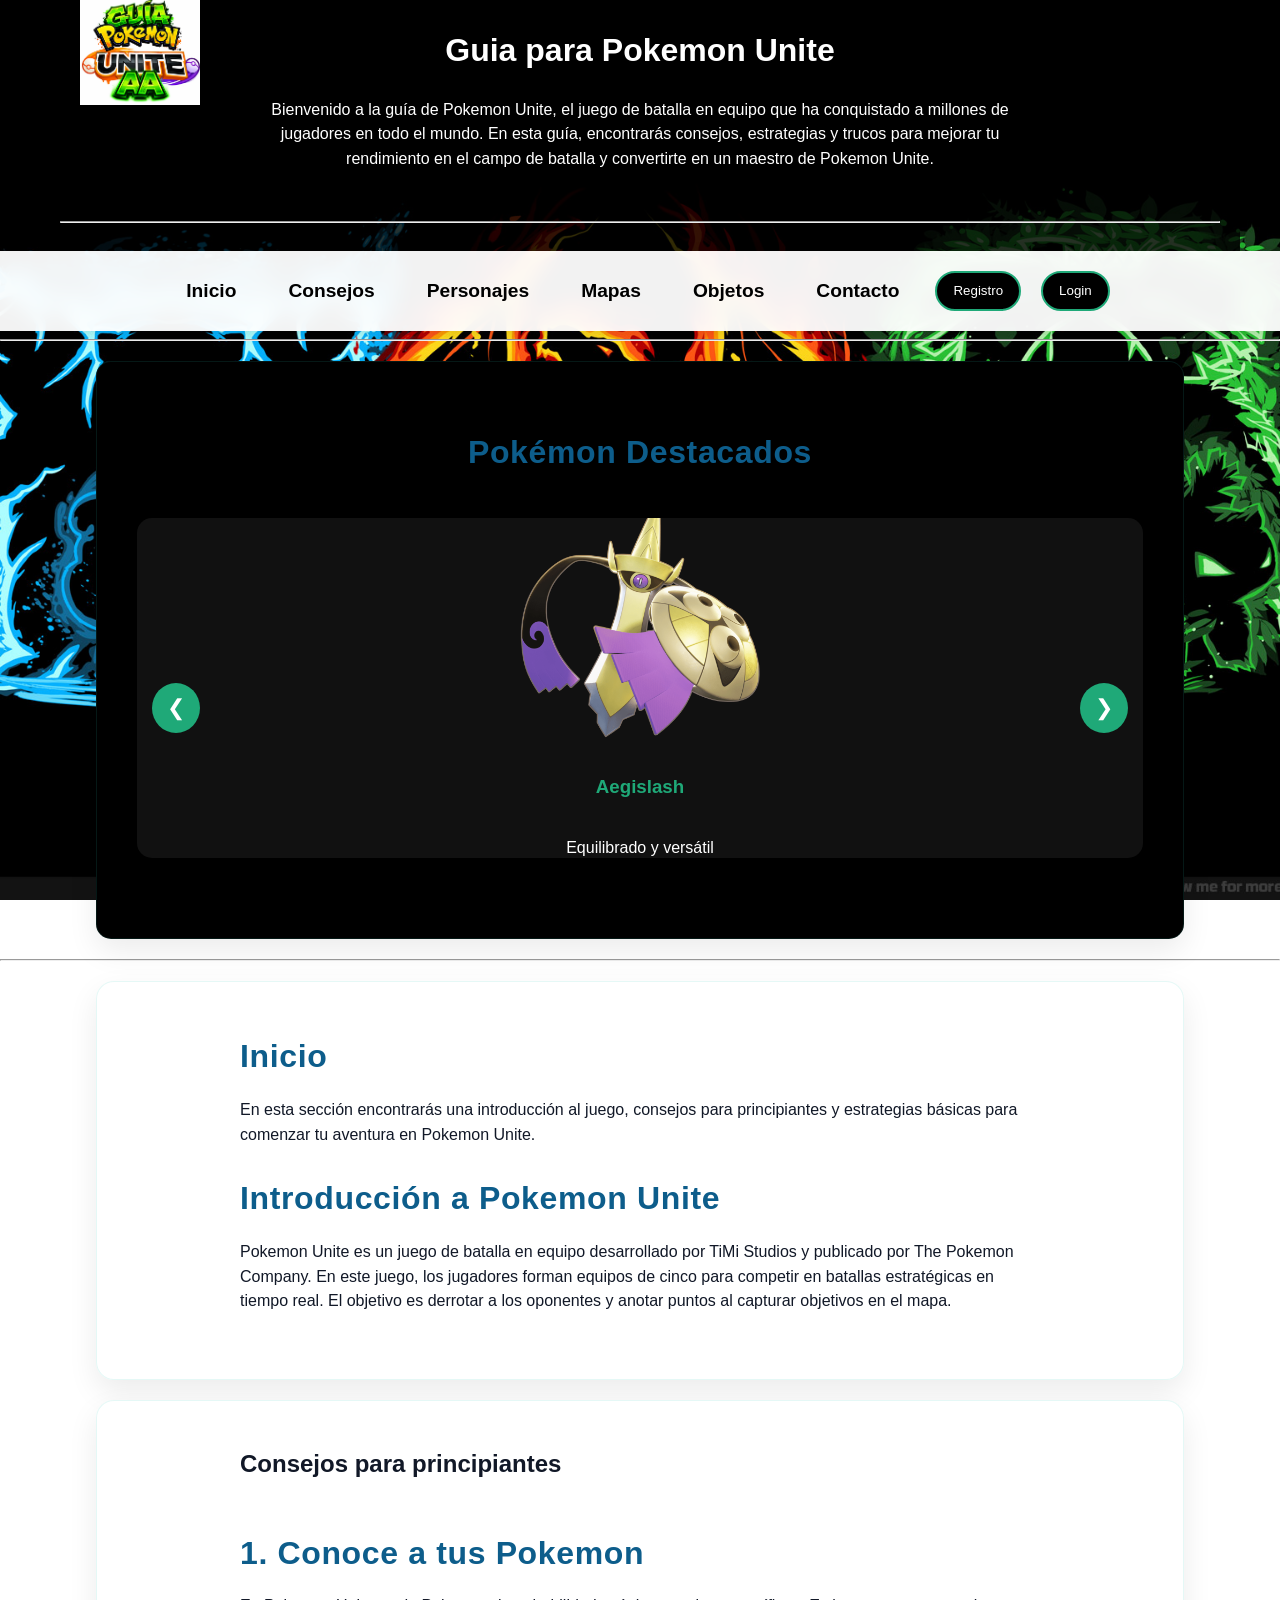
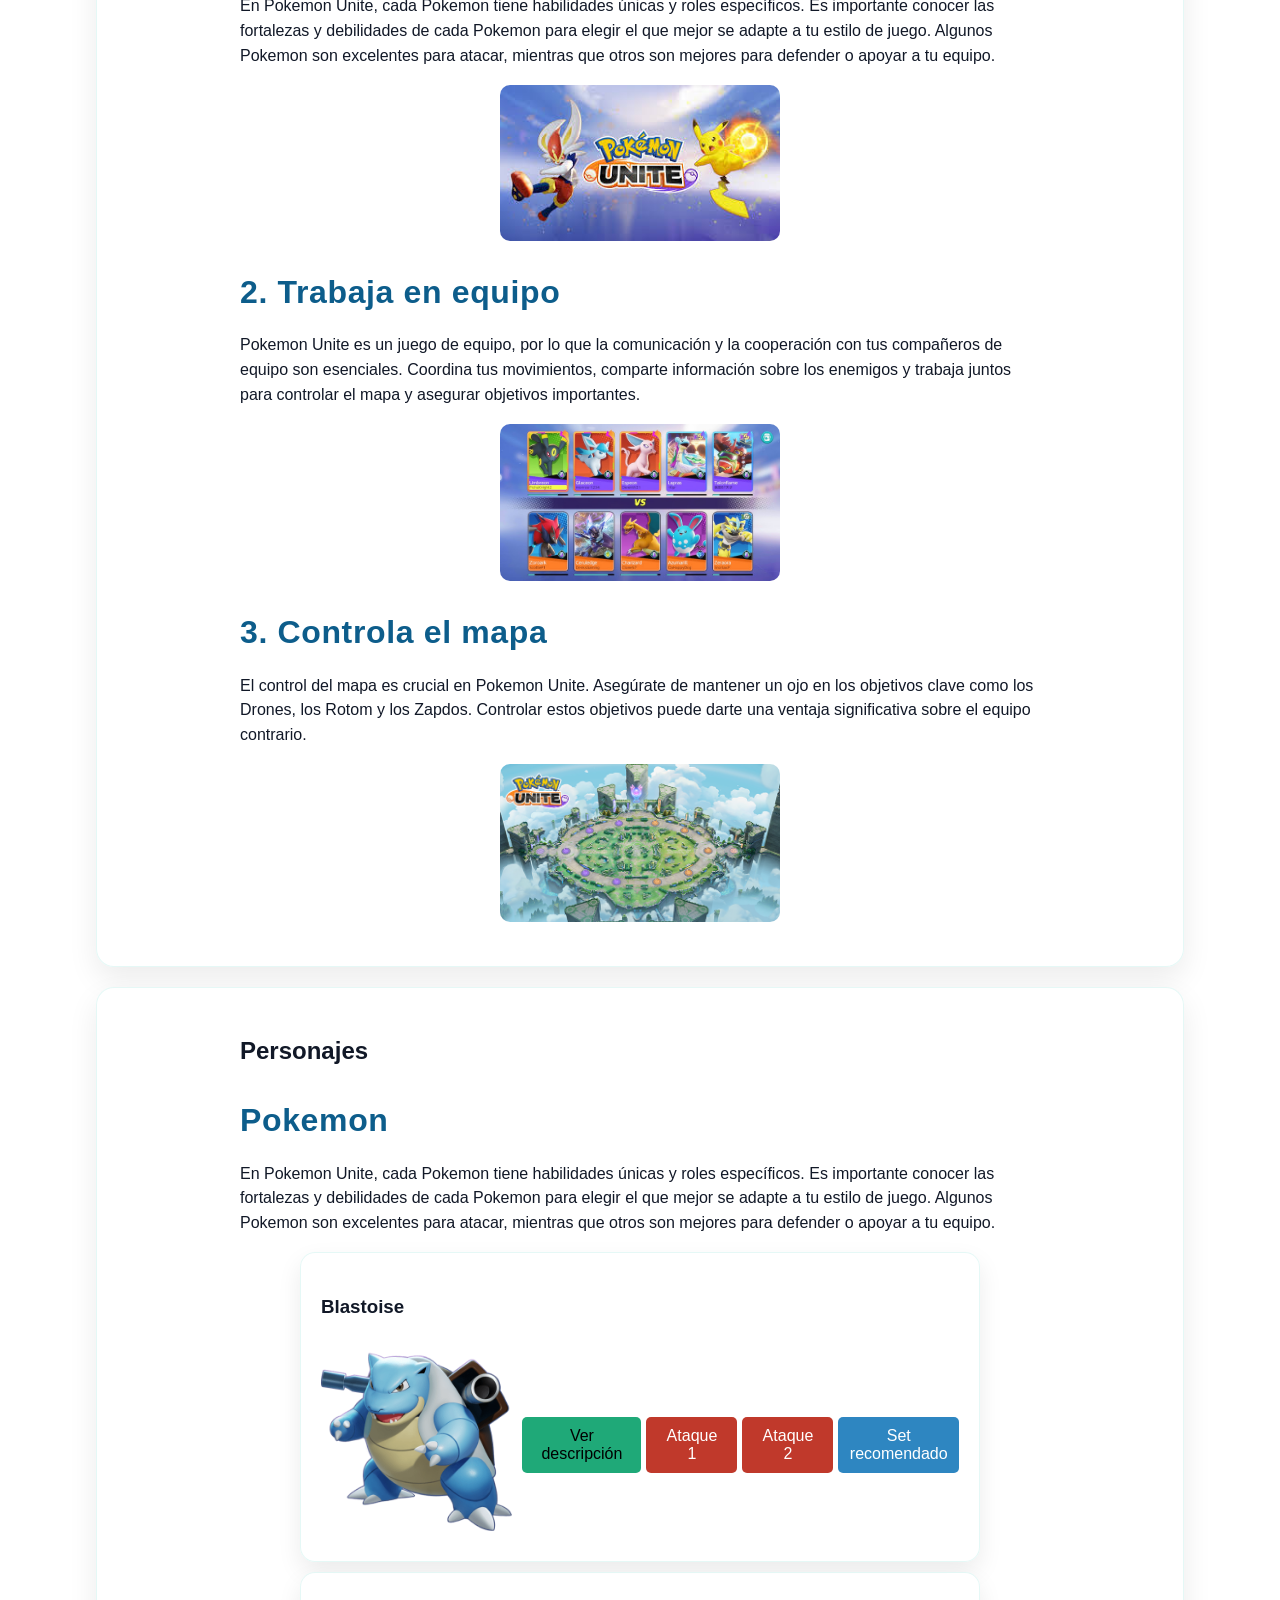
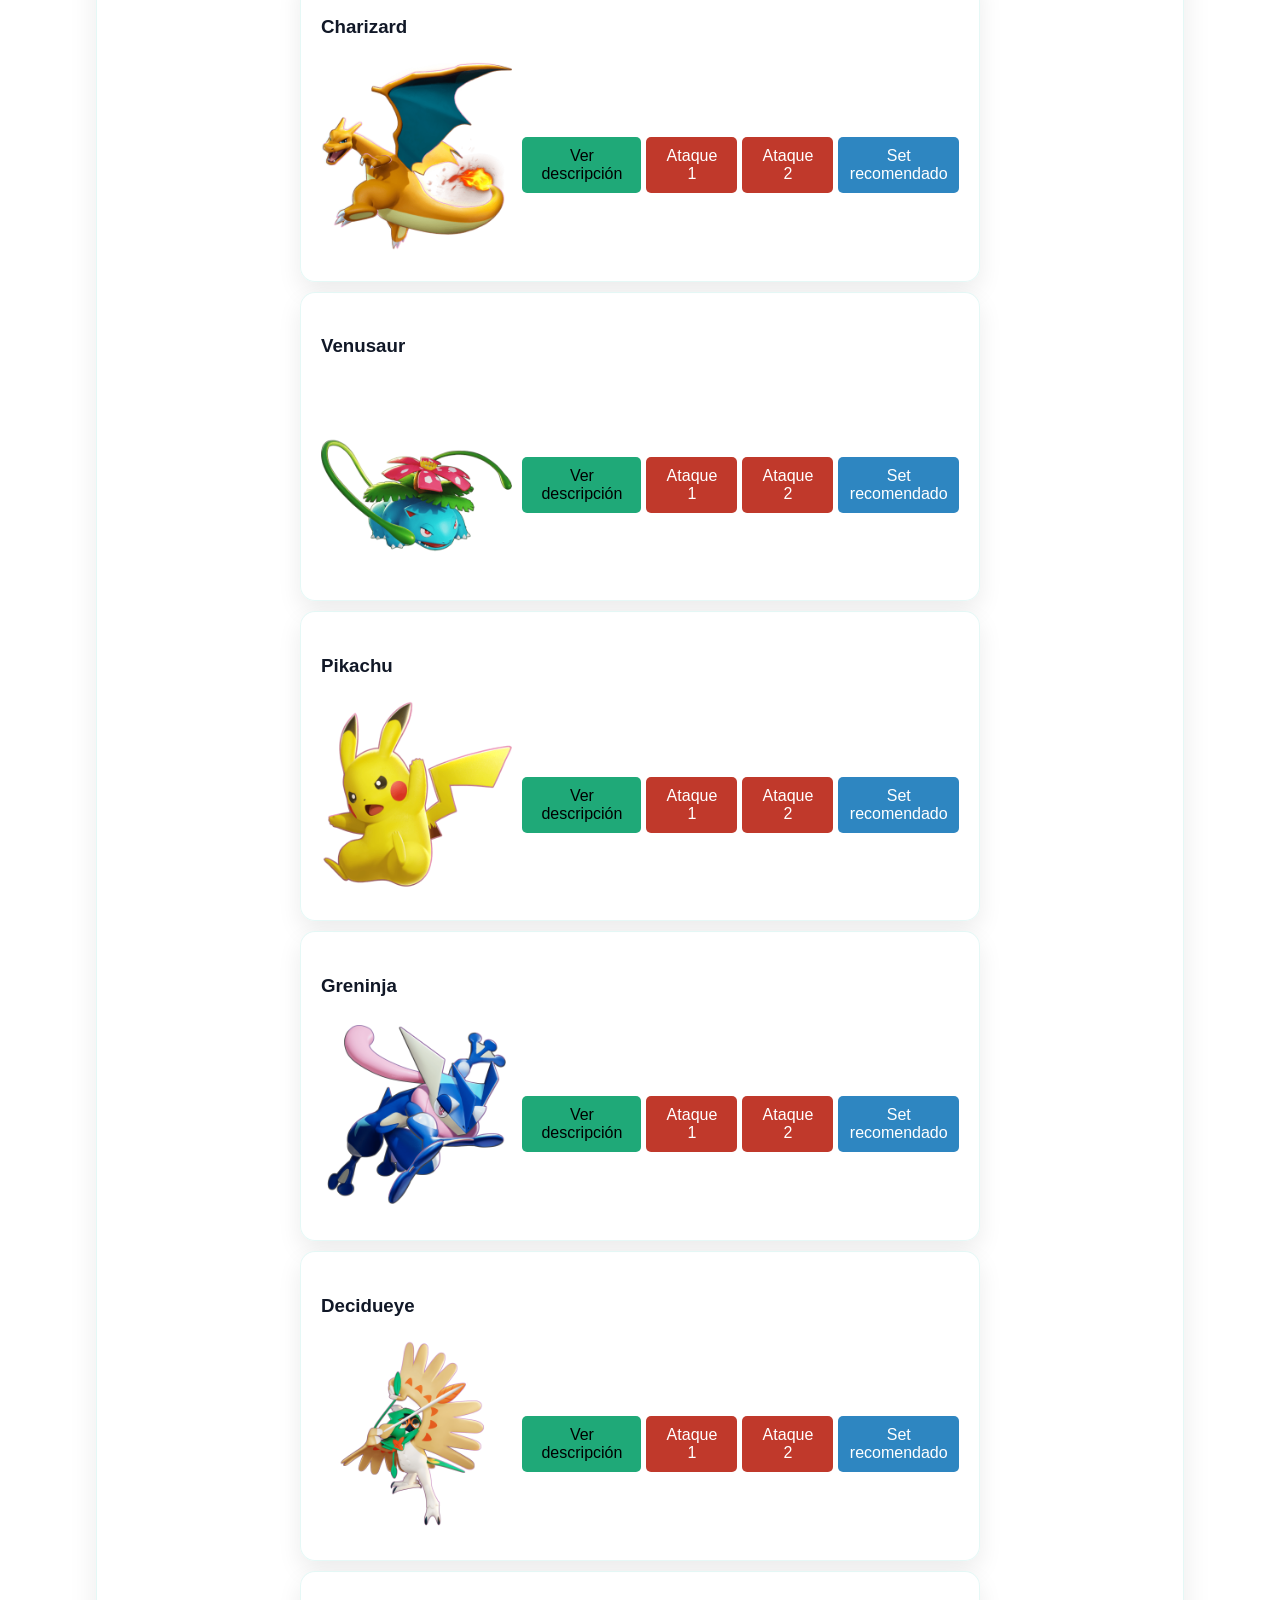
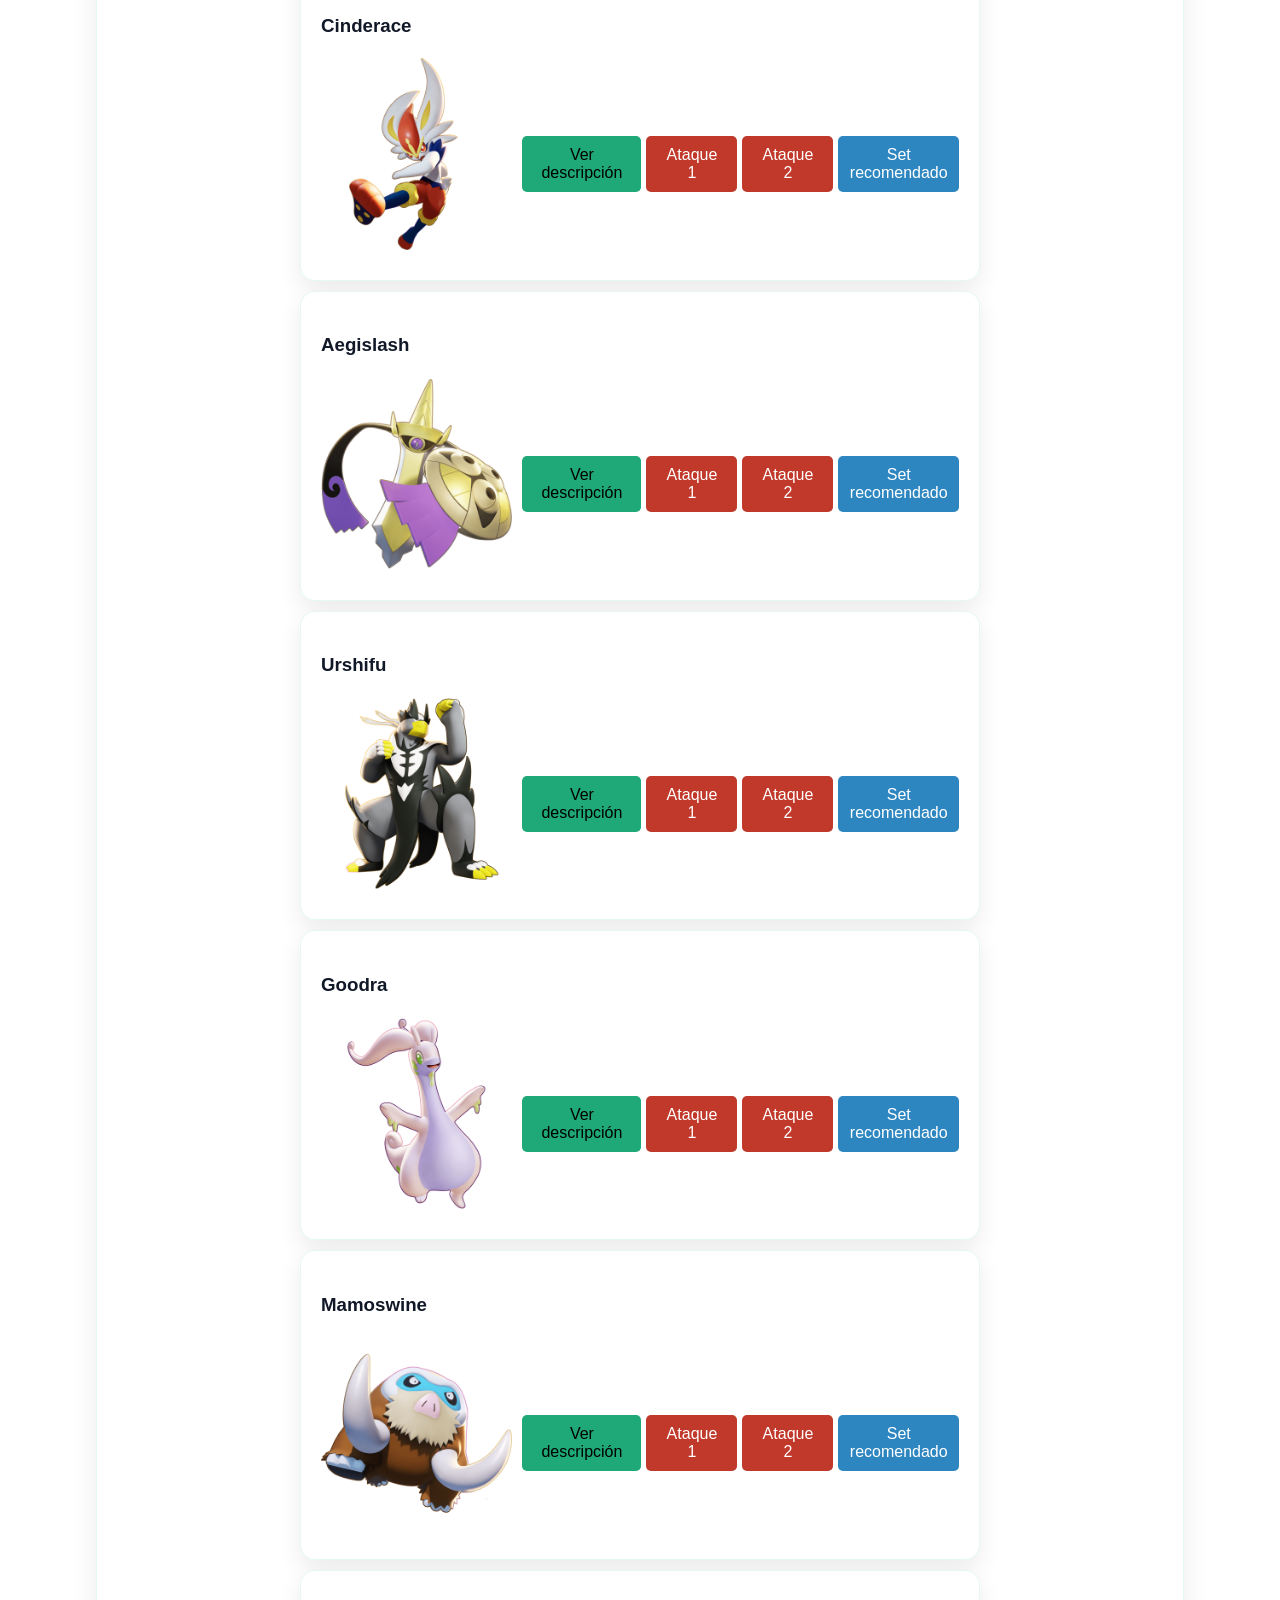
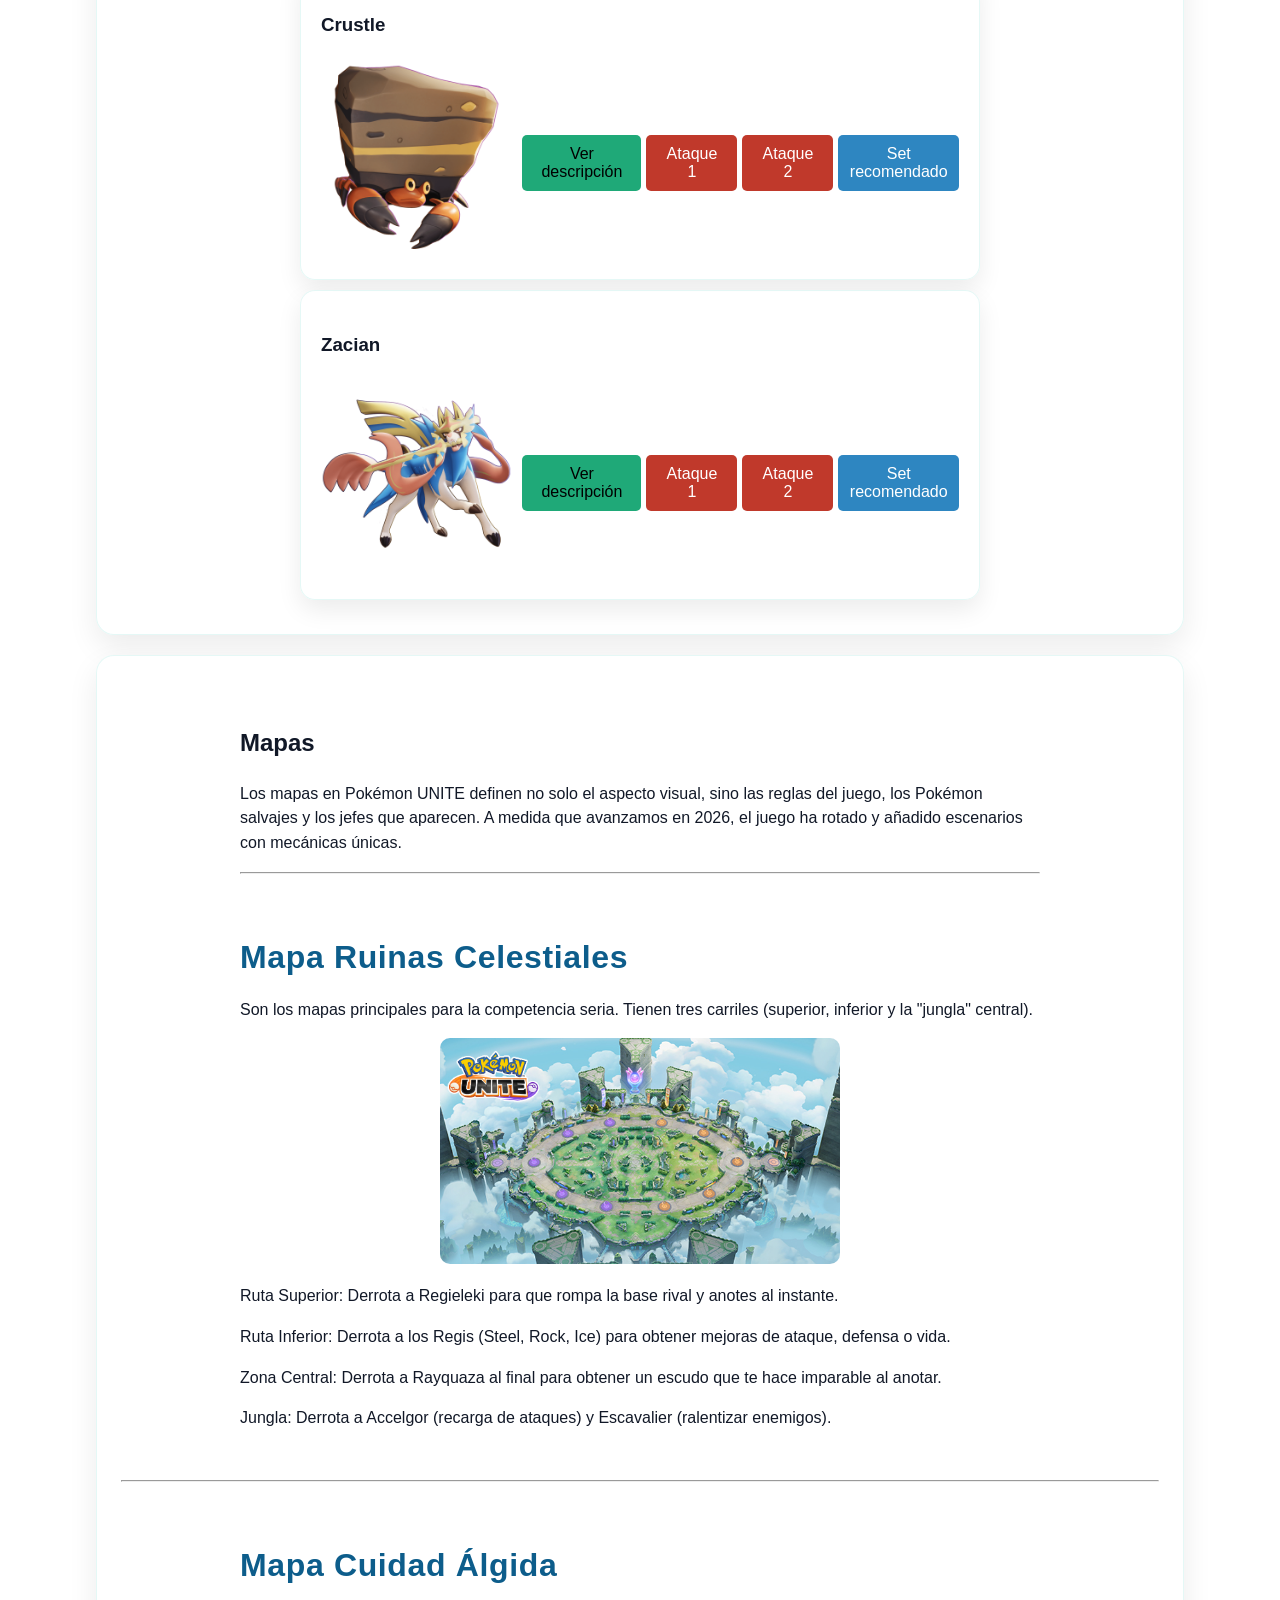
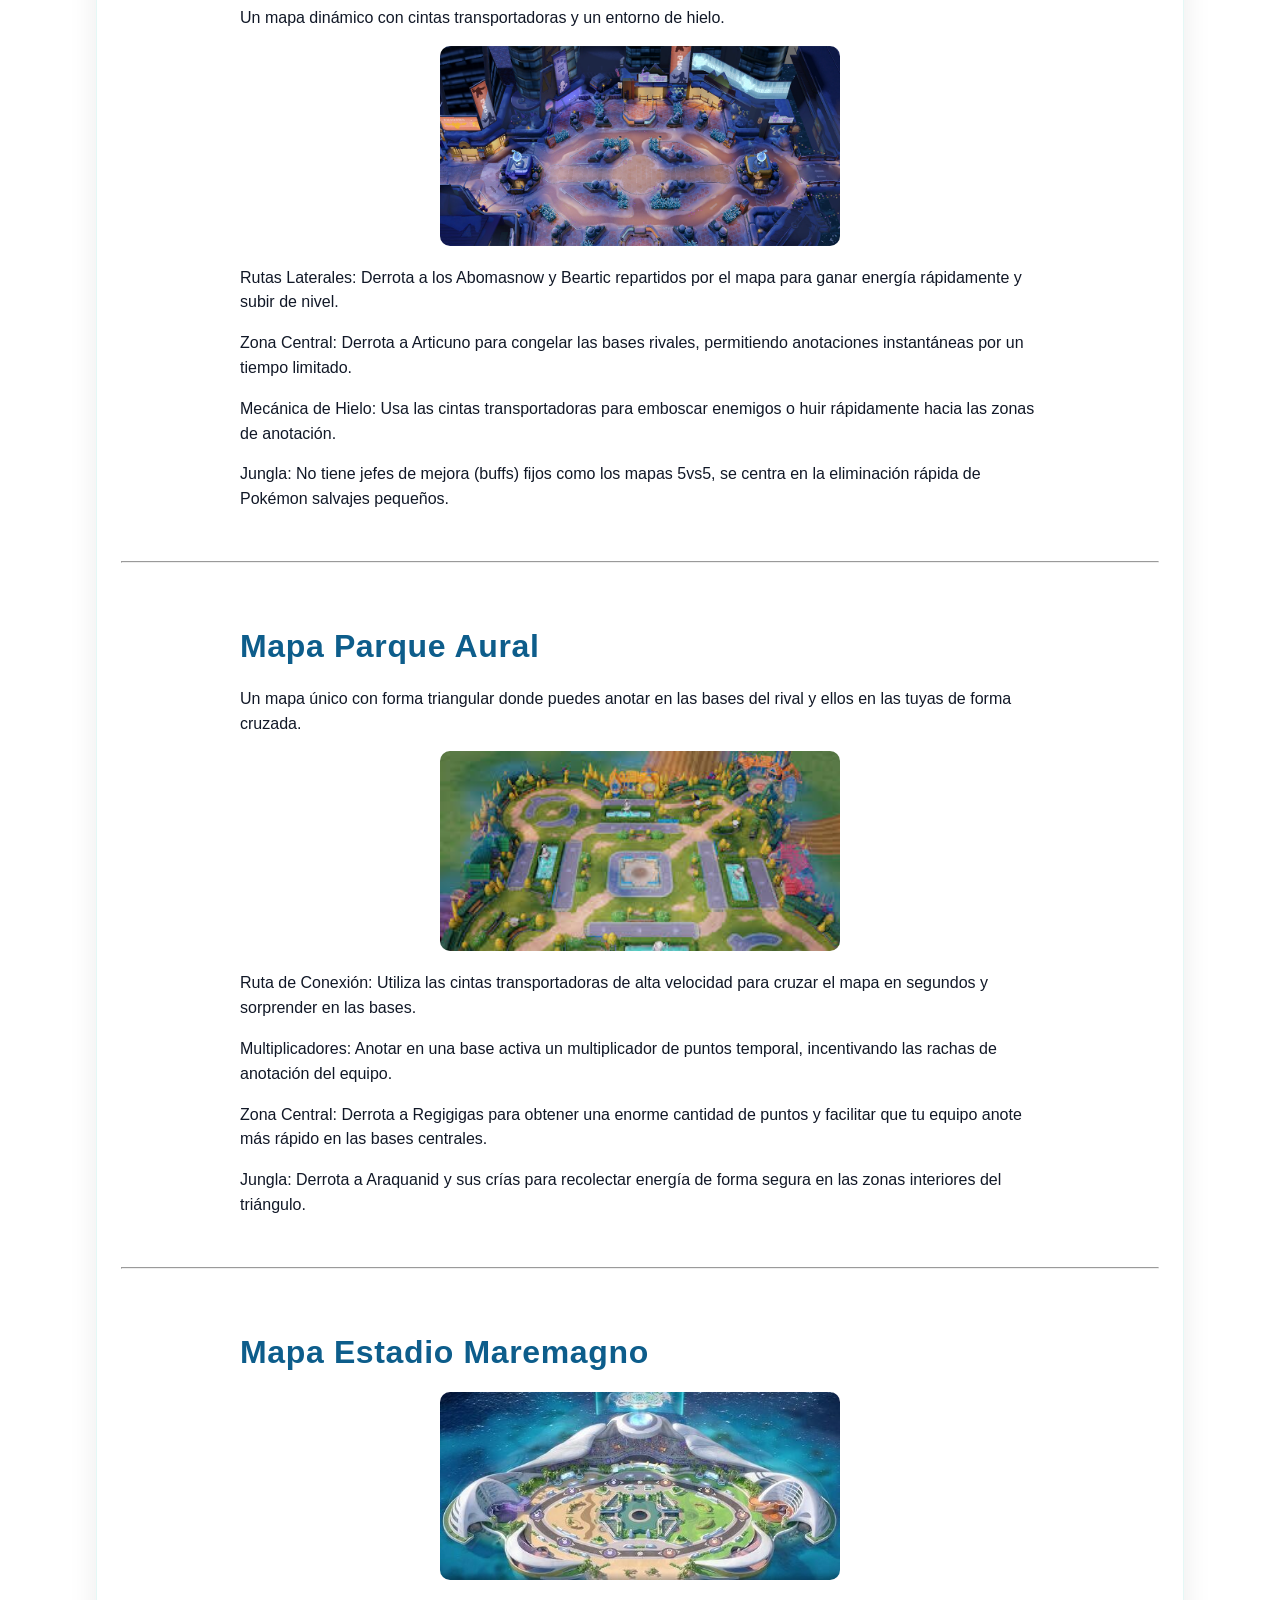
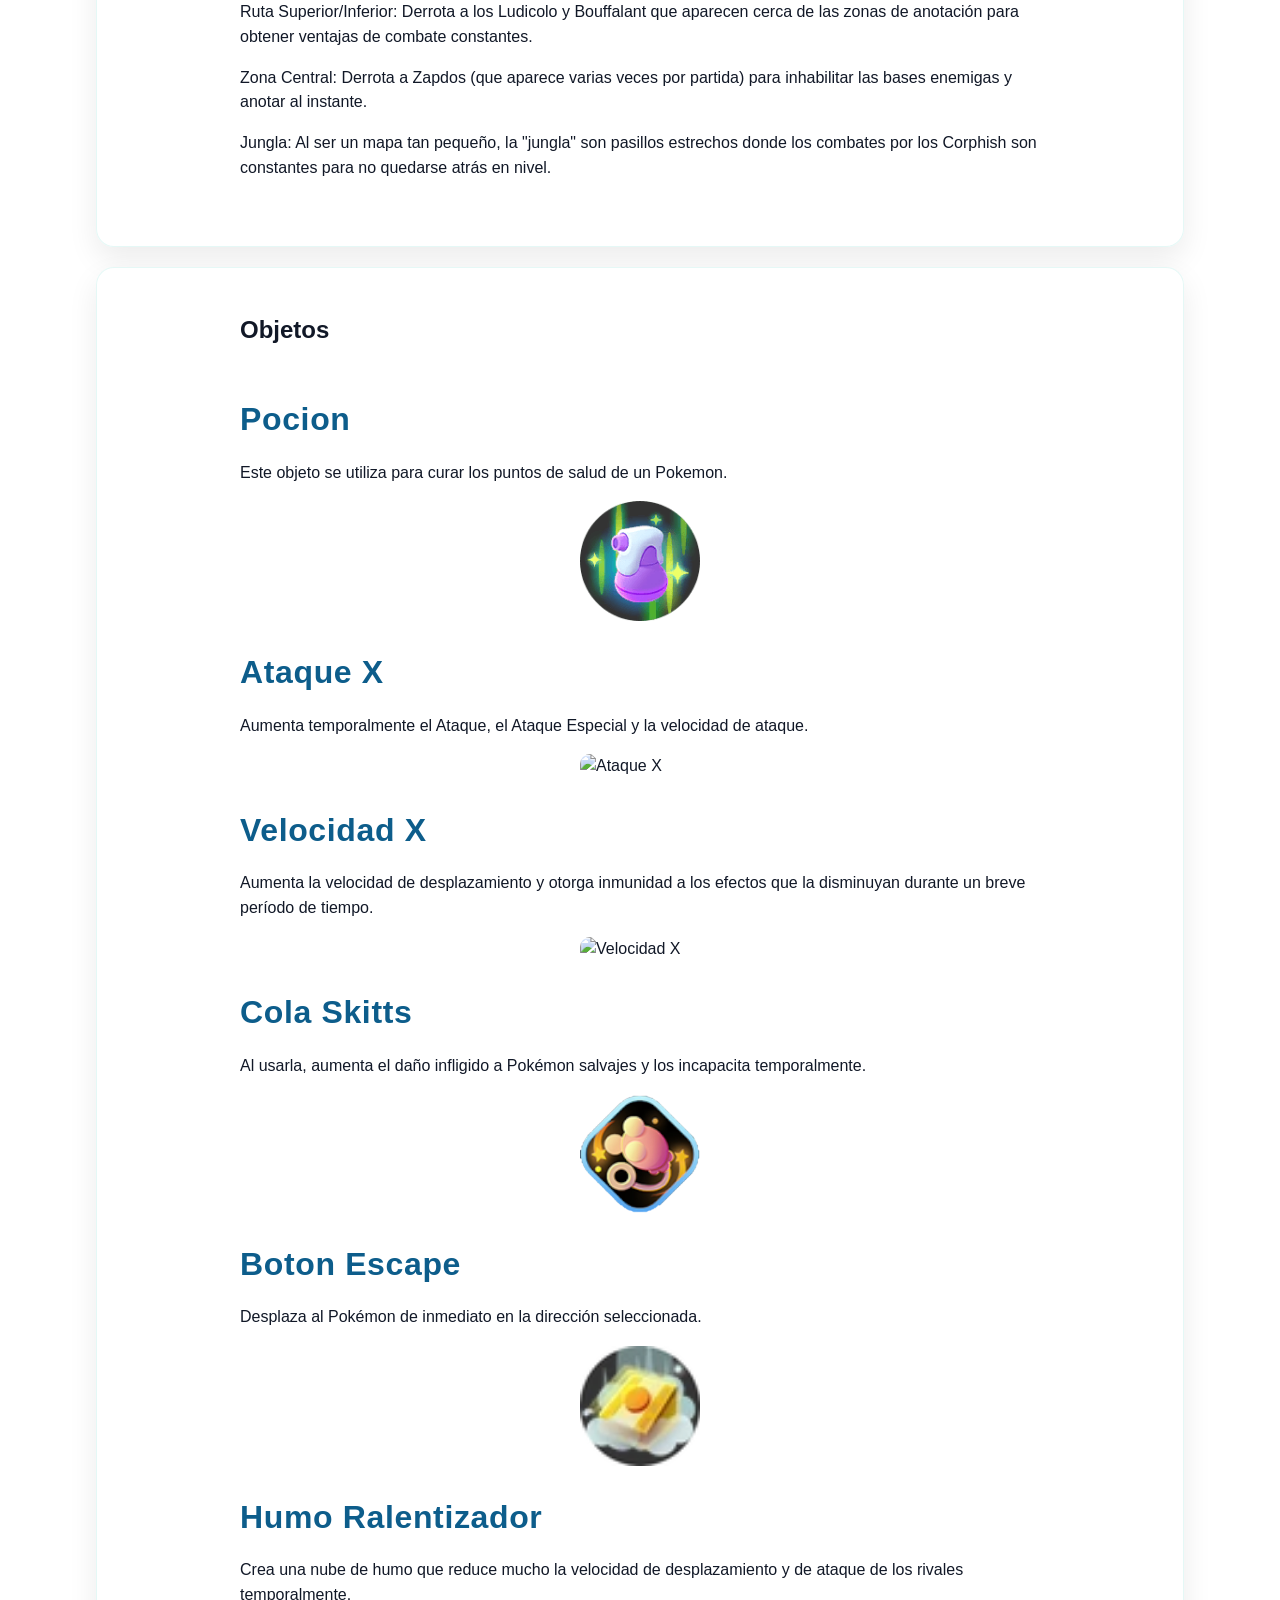
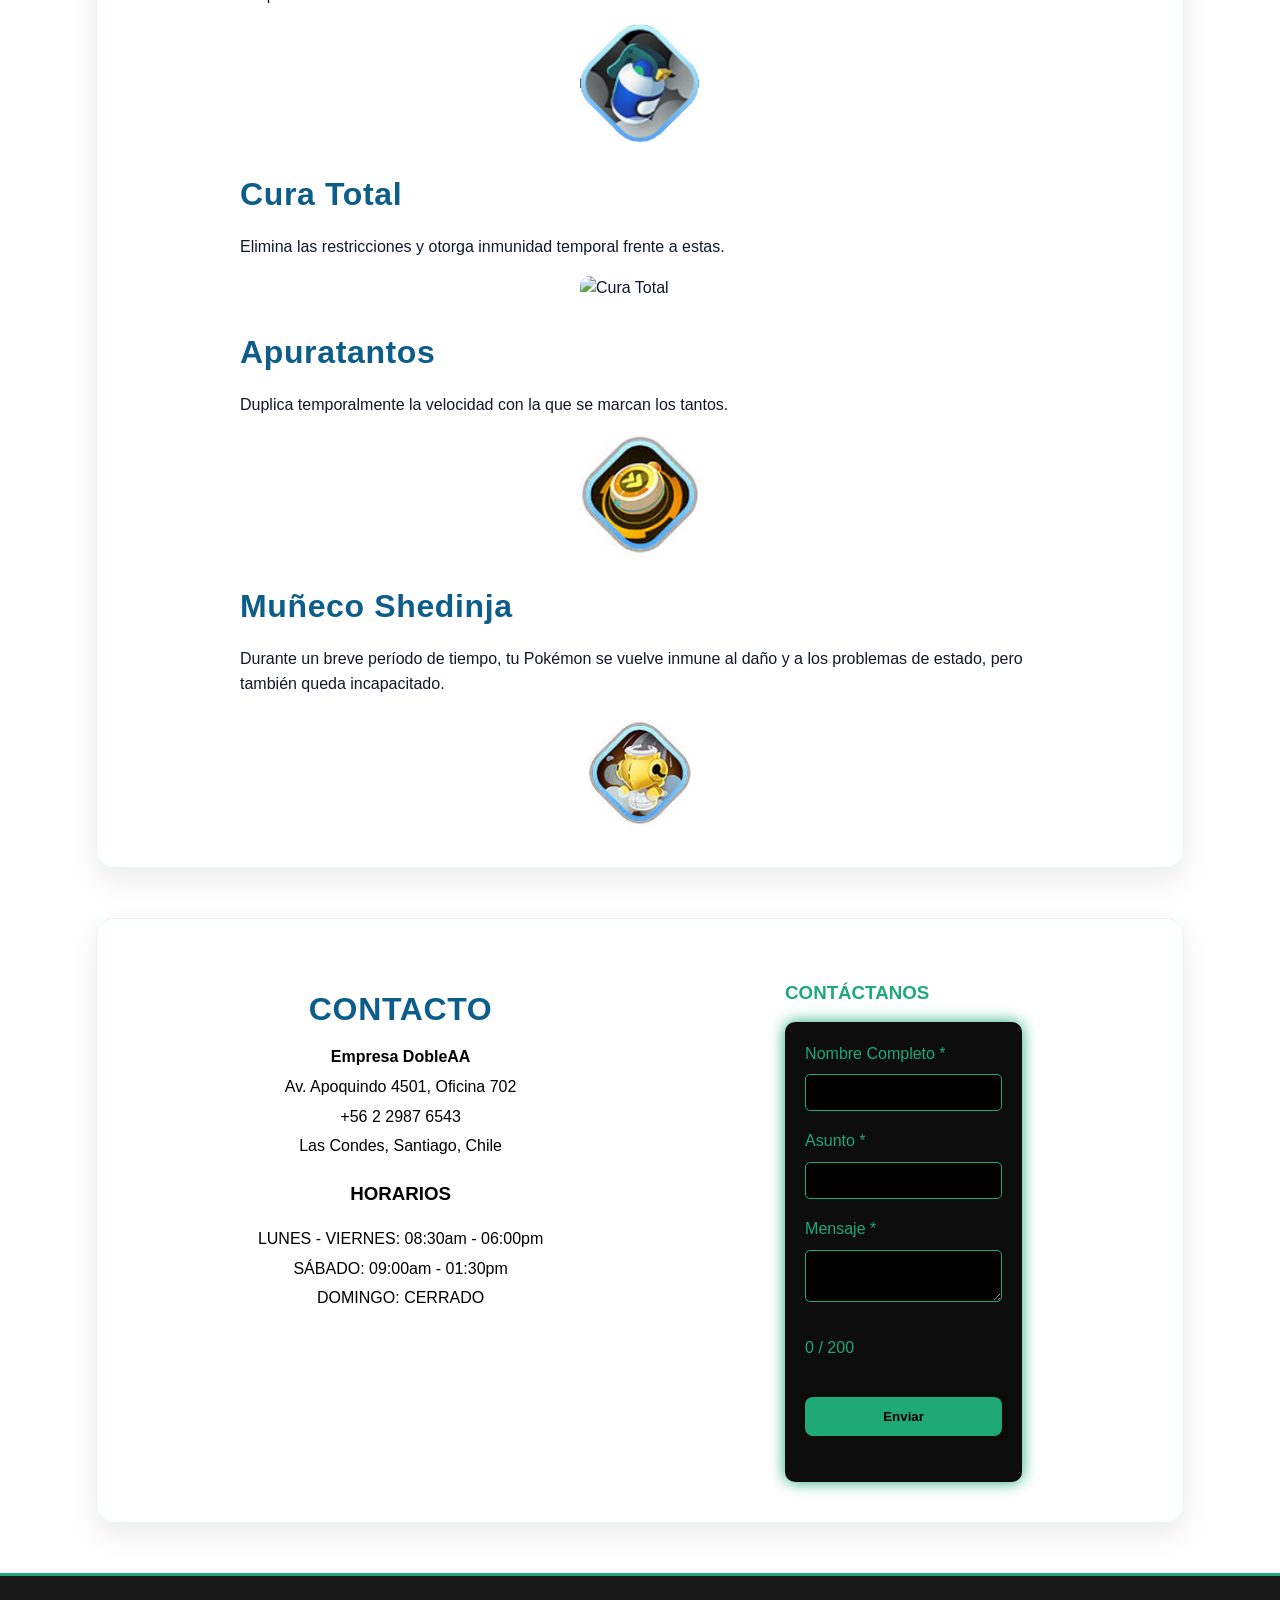
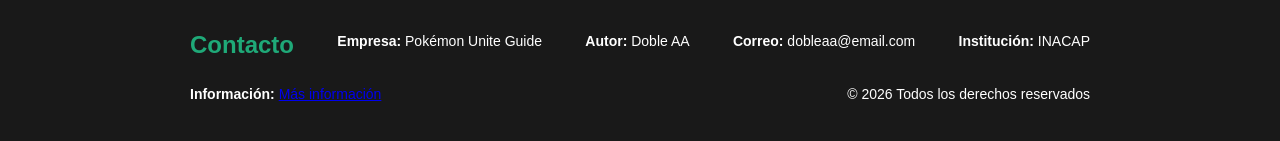
==== commit ff5b02a8: "final" ====
--- a/index.html
+++ b/index.html
@@ -915,6 +915,9 @@
         else index = i;
 
         slide.style.transform = `translateX(-${index * 100}%)`;
+        items.forEach((item, itemIndex) => {
+            item.classList.toggle('active', itemIndex === index);
+        });
     }
 
     function nextSlide() {
--- a/css/style.css
+++ b/css/style.css
@@ -16,12 +16,18 @@
     scroll-behavior: smooth;
 }
 
+* {
+    box-sizing: border-box;
+}
 
 /* Variables globales de colores y tamaños */
 :root {
     --bg: #ffffff; /* color de fondo principal */
     --text: #111827; /* color de texto principal */
-    --primary: #0056b3; /* color principal (botones, etc.) */
+    --primary: #1fa978; /* verde principal */
+    --primary-dark: #157a5f; /* verde oscuro */
+    --blue: #0d5d8b; /* azul secundario */
+    --accent: rgba(31, 169, 120, 0.16);
     --primary-contrast: #ffffff; /* texto sobre el color principal */
     --nav-height: 80px; /* altura inicial del navbar */
     --nav-bg: rgba(255,255,255,0.95); /* fondo del navbar */
@@ -30,18 +36,18 @@
 /* Estilos generales del body */
 body{
     font-family: Arial, Helvetica, sans-serif; /* tipografía */
-    height: 100%; /* altura completa */
+    min-height: 100vh; /* altura completa */
     width: 100vw; /* ancho completo */
-    display: center ; /* (no válido, pero no se modifica) */
-    justify-content: center; /* centrado horizontal */
-    align-items: center; /* centrado vertical */
+    margin: 0;
+    background-color: var(--bg);
     background-image: url("../images/fondo.jpg"); /* imagen de fondo */
     background-attachment: fixed; /* fondo fijo al hacer scroll */
     scroll-behavior: smooth; /* scroll suave */
     background-position: center; /* centra la imagen */
-    color: black; /* color del texto */
+    color: var(--text); /* color del texto */
     background-size: cover; /* cubre toda la pantalla */
-    border: center; /* (no válido, pero no se modifica) */
+    line-height: 1.55;
+    text-rendering: optimizeLegibility;
 }
 
 /* Encabezado principal */
@@ -87,7 +93,8 @@
     top: 0;
     z-index: 1000;
     background-color: rgba(255, 255, 255, 0.95);
-    box-shadow: 0 2px 6px rgba(0, 0, 0, 0.15);
+    backdrop-filter: blur(10px);
+    box-shadow: 0 2px 12px rgba(0, 0, 0, 0.12);
 
     display: flex;
     justify-content: center;
@@ -125,17 +132,52 @@
     text-decoration: none; /* sin subrayado */
     font-size: 1.2rem;
     font-weight: bold;
-    padding: 0.5rem 1rem;
-    transition: background-color 0.3s ease; /* animación */
+    padding: 0.65rem 1rem;
+    transition: background-color 0.3s ease, color 0.3s ease, transform 0.2s ease;
+    border-radius: 999px;
+}
+
+.nav-btn {
+    margin: 0;
+    background: black;
+    color: white;
+    padding: 0.65rem 1rem;
+    border: 2px solid var(--primary);
+    border-radius: 999px;
+    cursor: pointer;
+    transition: background-color 0.3s ease, color 0.3s ease, transform 0.2s ease;
+}
+
+.nav-btn:hover {
+    background: var(--primary);
+    color: black;
+    transform: translateY(-1px);
+}
+
+nav ul li a:hover,
+nav ul li a:focus {
+    background-color: var(--accent);
+    color: var(--primary);
+    transform: translateY(-1px);
 }
 
 /* Secciones */
 section {
-    background-color: rgba(255, 255, 255, 0.8); /* fondo claro */
-    padding: 20px;
+    background-color: rgba(255, 255, 255, 0.92); /* fondo claro */
+    padding: 24px;
     margin: 20px auto;
-    border-radius: 15px;
+    border-radius: 18px;
     width: 85%;
+    box-shadow: 0 12px 30px rgba(0,0,0,0.08);
+    backdrop-filter: blur(6px);
+    border: 1px solid rgba(46,196,182,0.12);
+}
+
+section h2 {
+    font-size: 2rem;
+    margin-bottom: 15px;
+    color: var(--blue);
+    letter-spacing: 0.02em;
 }
 
 /* Contenedor repetido */
@@ -204,11 +246,20 @@
 
 /* Tarjetas */
 .card { 
-    background-color: rgba(255, 255, 255, 0.8); 
-    padding: 15px; 
+    background-color: rgba(255, 255, 255, 0.9); 
+    padding: 20px; 
     margin: 10px auto; 
     border-radius: 15px;
     width: 85%;
+    box-shadow: 0 10px 25px rgba(0,0,0,0.08);
+    transition: transform 0.3s ease, box-shadow 0.3s ease, border-color 0.3s ease;
+    border: 1px solid rgba(46,196,182,0.12);
+}
+
+.card:hover {
+    transform: translateY(-4px);
+    box-shadow: 0 14px 28px rgba(0,0,0,0.12);
+    border-color: transparent;
 }
 
 /* Contenido interno de tarjeta */
@@ -228,7 +279,7 @@
 
 /* Botón general */
 .button { 
-    background-color: #4CAF50; 
+    background-color: var(--primary); 
     color: black; 
     padding: 10px 16px; 
     border: none; 
@@ -239,21 +290,31 @@
 
 /* Botón de ataque */
 .attack-button {
-    background-color: #e74c3c;
-    color: black;
+    background-color: #c0392b;
+    color: white;
     padding: 10px 20px;
     justify-content: center;
     align-items: center;
-    border: center;
+    border: none;
     border-radius: 5px;
+}
+
+.attack-button:hover {
+    background-color: #a93226;
 }
 
 /* Botón de set */
 .set-button {
-    background-color: #3498db;
-    color: black;
+    background-color: #2e86c1;
+    color: white;
     padding: 8px 10px;
     justify-content: center;
+    border: none;
+    border-radius: 5px;
+}
+
+.set-button:hover {
+    background-color: #2874a6;
 }
 
 /* Hover de botón */
@@ -278,12 +339,12 @@
 
 /* Footer */
 .footer {
-    background-color: rgba(255, 255, 255, 0.9);
-    color: #222;
+    background-color: rgba(0, 0, 0, 0.9);
+    color: #fff;
     text-align: center;
     padding: 30px 20px;
     margin-top: 50px;
-    border-top: 3px solid #4CAF50;
+    border-top: 3px solid var(--primary);
 }
 
 /* Contenedor del footer */
@@ -300,7 +361,7 @@
 .footer h2 {
     font-size: 24px;
     margin-bottom: 15px;
-    color: #4CAF50;
+    color: var(--primary);
 }
 
 /* Texto footer */
@@ -311,7 +372,7 @@
 
 /* Hover texto footer */
 .footer p:hover {
-    color: #4CAF50;
+    color: var(--primary);
     transition: 0.3s;
 }
 
@@ -332,7 +393,7 @@
     background: #0d0d0d;
     padding: 20px;
     border-radius: 10px;
-    box-shadow: 0 0 15px #00ff88;
+    box-shadow: 0 0 15px var(--primary);
     max-width: 350px;
     width: 100%;
 }
@@ -345,10 +406,10 @@
     width: 100%;
     padding: 10px;
     margin: 8px 0;
-    border: 1px solid #00ff88;
+    border: 1px solid var(--primary);
     border-radius: 5px;
     background: #000;
-    color: #00ff88;
+    color: var(--primary);
     transition: 0.3s;
 }
 
@@ -356,7 +417,7 @@
 form input:focus,
 form textarea:focus {
     outline: none;
-    box-shadow: 0 0 8px #00ff88;
+    box-shadow: 0 0 8px var(--primary);
 }
 
 /* ==========================
@@ -371,8 +432,8 @@
 
 /* Correcto */
 .input-ok {
-    border: 2px solid #00ff88 !important;
-    box-shadow: 0 0 5px #00ff88;
+    border: 2px solid var(--primary) !important;
+    box-shadow: 0 0 5px var(--primary);
 }
 
 /* Mensajes de error debajo */
@@ -387,18 +448,21 @@
 ========================== */
 form button {
     width: 100%;
-    padding: 10px;
-    background: #00ff88;
+    padding: 12px;
+    background: var(--primary);
     border: none;
-    border-radius: 5px;
+    border-radius: 8px;
     color: black;
     font-weight: bold;
     cursor: pointer;
-    transition: 0.3s;
+    transition: transform 0.2s ease, box-shadow 0.3s ease, background 0.3s ease;
+    box-shadow: 0 8px 18px rgba(0,0,0,0.08);
 }
 
 form button:hover {
-    background: #00cc66;
+    background: var(--primary-dark);
+    transform: translateY(-1px);
+    box-shadow: 0 10px 22px rgba(0,0,0,0.12);
 }
 
 .toggle-password {
@@ -406,8 +470,8 @@
     margin: 6px 0 10px 0;
     padding: 8px 12px;
     background: #222;
-    color: #00ff88;
-    border: 1px solid #00ff88;
+    color: var(--primary);
+    border: 1px solid var(--primary);
     border-radius: 5px;
     cursor: pointer;
     font-size: 0.95rem;
@@ -422,7 +486,7 @@
 ========================== */
 h4 {
     text-align: center;
-    color: #00ff88;
+    color: var(--primary);
 }
 
 /* ==========================
@@ -457,10 +521,10 @@
     top: 10px;
     right: 20px;
     background: black;
-    color: #00ff88;
+    color: var(--primary);
     padding: 8px 15px;
     border-radius: 20px;
-    box-shadow: 0 0 10px #00ff88;
+    box-shadow: 0 0 10px var(--primary);
     font-size: 14px;
     z-index: 1000;
 }
@@ -511,8 +575,8 @@
     width: 320px;
     position: relative;
 
-    border: 1px solid #00ff88;
-    box-shadow: 0 0 20px #00ff88;
+    border: 1px solid var(--primary);
+    box-shadow: 0 0 20px var(--primary);
 
     animation: modalAparecer 0.25s ease-out;
 }
@@ -542,14 +606,14 @@
     font-size: 26px;
     cursor: pointer;
 
-    color: #00ff88;
+    color: var(--primary);
     font-weight: bold;
 
     transition: 0.2s ease;
 }
 
 .cerrar:hover {
-    color: #00cc66;
+    color: var(--primary-dark);
     transform: scale(1.2);
 }
 
@@ -558,7 +622,7 @@
 /* ===================== */
 .modal-contenido h4 {
     text-align: center;
-    color: #00ff88;
+    color: var(--primary);
     margin-bottom: 15px;
 }
 
@@ -592,7 +656,7 @@
 /* FORMULARIO */
 .formulario {
     max-width: 400px;
-    color: #00ff88;
+    color: var(--primary);
 }
 
 .formulario h3 {
@@ -610,7 +674,8 @@
     margin-top: 8px;
     border-radius: 20px;
     border: none;
-    background: #b7c97a;
+    background: #111;
+    color: #fff;
 }
 
 /* FECHA */
@@ -629,14 +694,15 @@
     margin-top: 20px;
     padding: 12px;
     border-radius: 25px;
-    border: 2px solid #00ff88;
+    border: 2px solid var(--primary);
     background: transparent;
     cursor: pointer;
+    color: var(--primary-contrast);
 }
 
 button:hover {
-    background: #00ff88;
-    color: white;
+    background: var(--primary);
+    color: var(--primary-contrast);
 }
 
 /* MENSAJE */
@@ -675,44 +741,52 @@
 /* Slides */
 .carrusel-slide {
     display: flex;
-    transition: transform 0.8s ease-in-out;
+    transition: transform 0.9s cubic-bezier(0.22, 1, 0.36, 1);
     width: 100%;
+    will-change: transform;
 }
 
 /* Item individual */
 .item {
     min-width: 100%;
     background: #111;
-    padding: 20px;
-
+    padding: 24px;
     display: flex;
     flex-direction: column;
     justify-content: center;
     align-items: center;
-
-    height: 320px; 
+    height: 340px;
     text-align: center;
+    opacity: 0.55;
+    transform: scale(0.95);
+    transition: opacity 0.9s ease, transform 0.9s ease, background 0.3s ease;
+}
+
+.item.active {
+    opacity: 1;
+    transform: scale(1);
 }
 
 /* Imagen */
 .item img {
-    width: 200px;
-    height: center;
-
+    max-width: 65%;
+    max-height: 240px;
+    width: auto;
+    height: auto;
     display: block;
-    margin: 0 auto;
-
-    transition: transform 0.5s ease;
+    margin: 0 auto 18px;
+    transition: transform 0.6s ease, filter 0.6s ease;
 }
 
 /* Hover moderno */
 .item img:hover {
-    transform: scale(1.0);
+    transform: scale(1.05);
+    filter: brightness(1.08);
 }
 
 /* Título */
 .item h3 {
-    color: #00ff88;
+    color: var(--primary);
     margin-top: 15px;
 }
 
@@ -725,7 +799,7 @@
     top: 50%;
     transform: translateY(-50%);
 
-    background: #00ff88;
+    background: var(--primary);
     border: none;
     padding: 12px 15px;
     cursor: pointer;
@@ -738,7 +812,7 @@
 
 /* Hover botones */
 .carrusel-container button:hover {
-    background: #00cc66;
+    background: var(--primary-dark);
     transform: translateY(-50%) scale(1.1);
 }
 
@@ -768,5 +842,5 @@
 }
 
 .input-ok {
-    border: 2px solid #00ff88;
+    border: 2px solid var(--primary);
 }
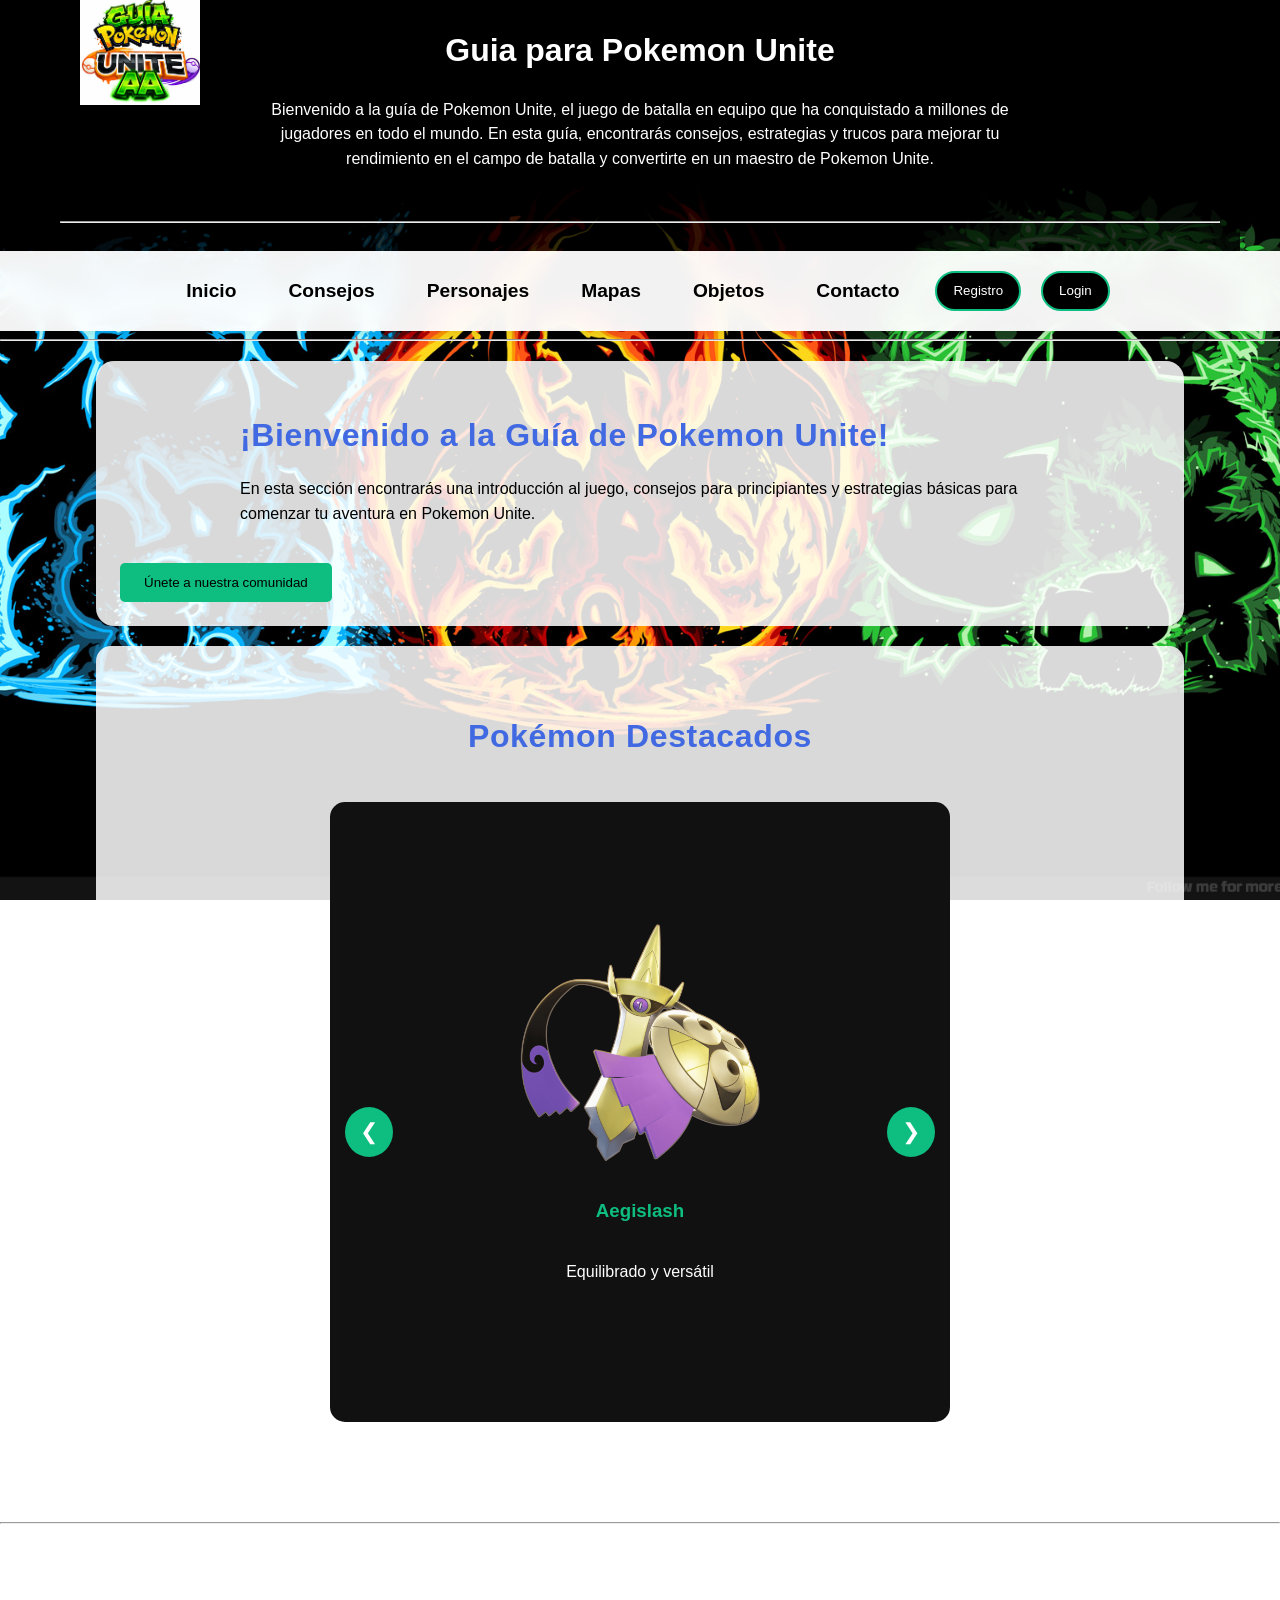
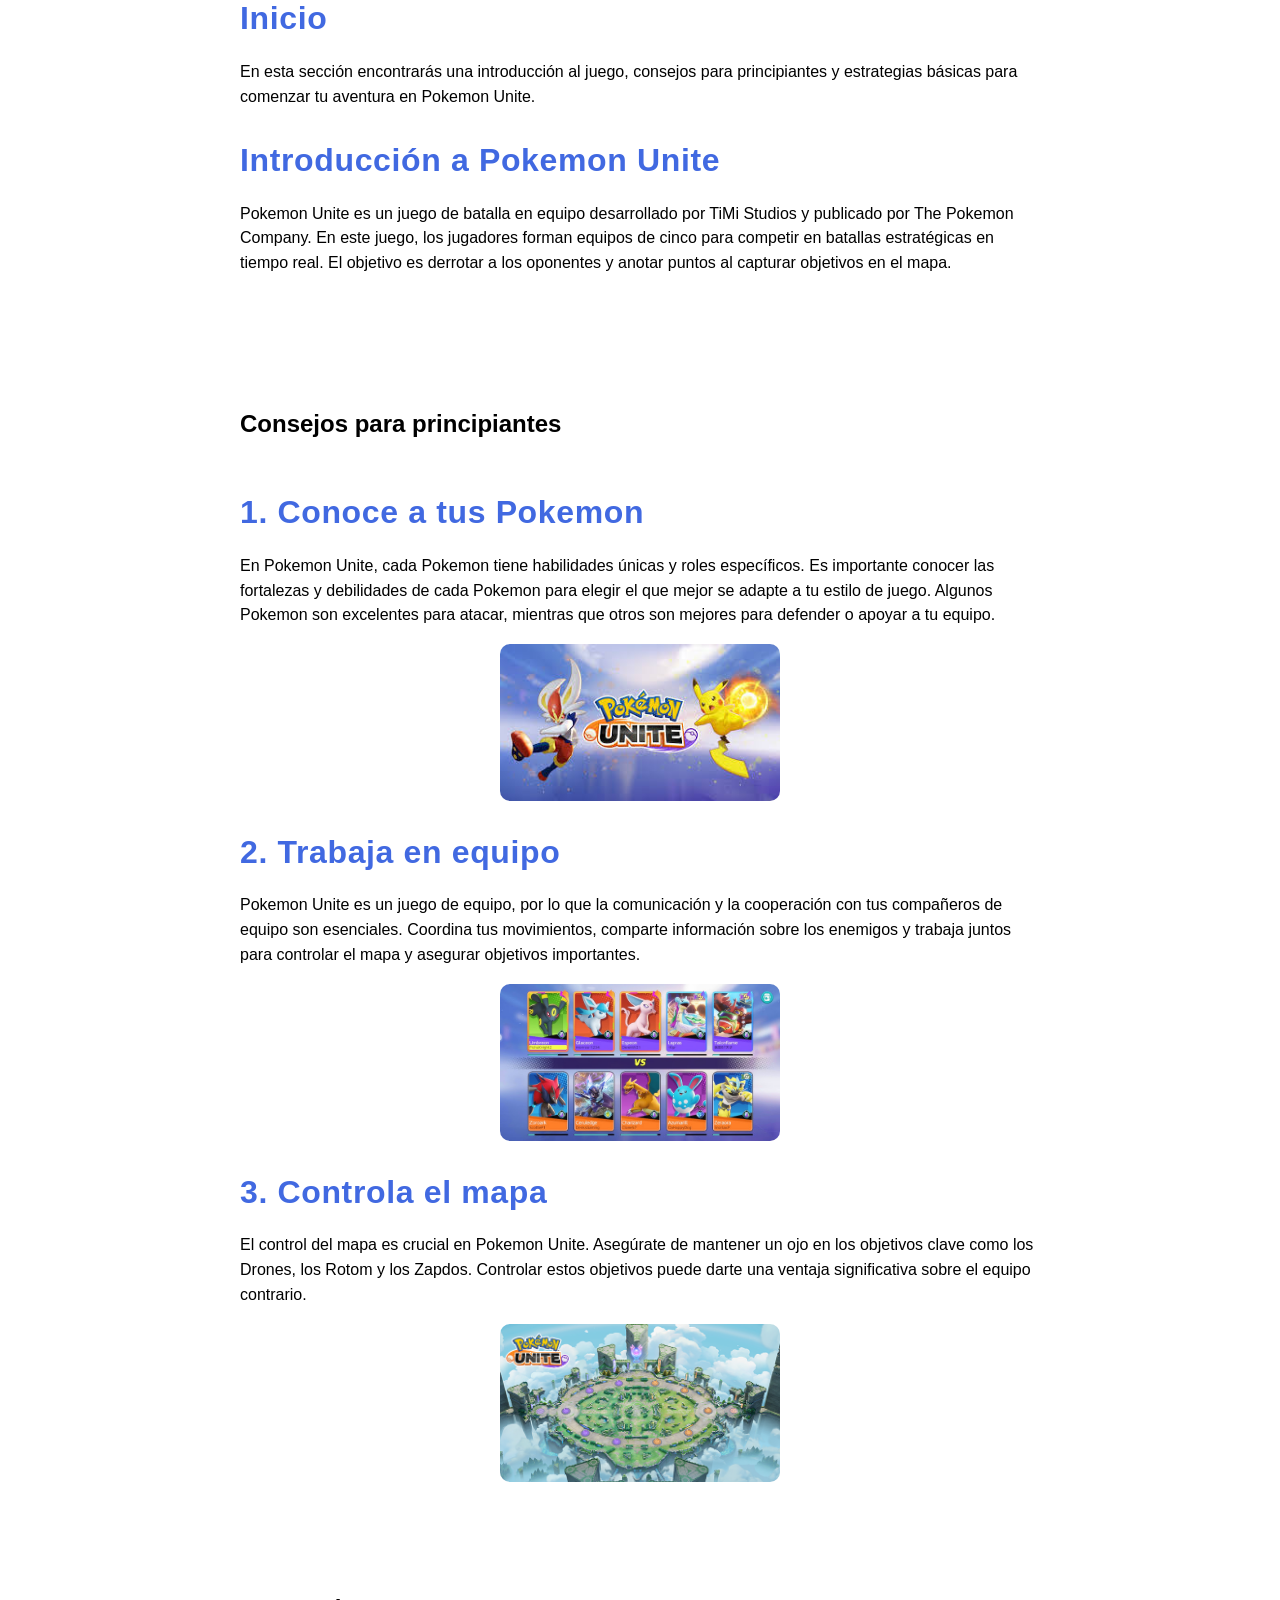
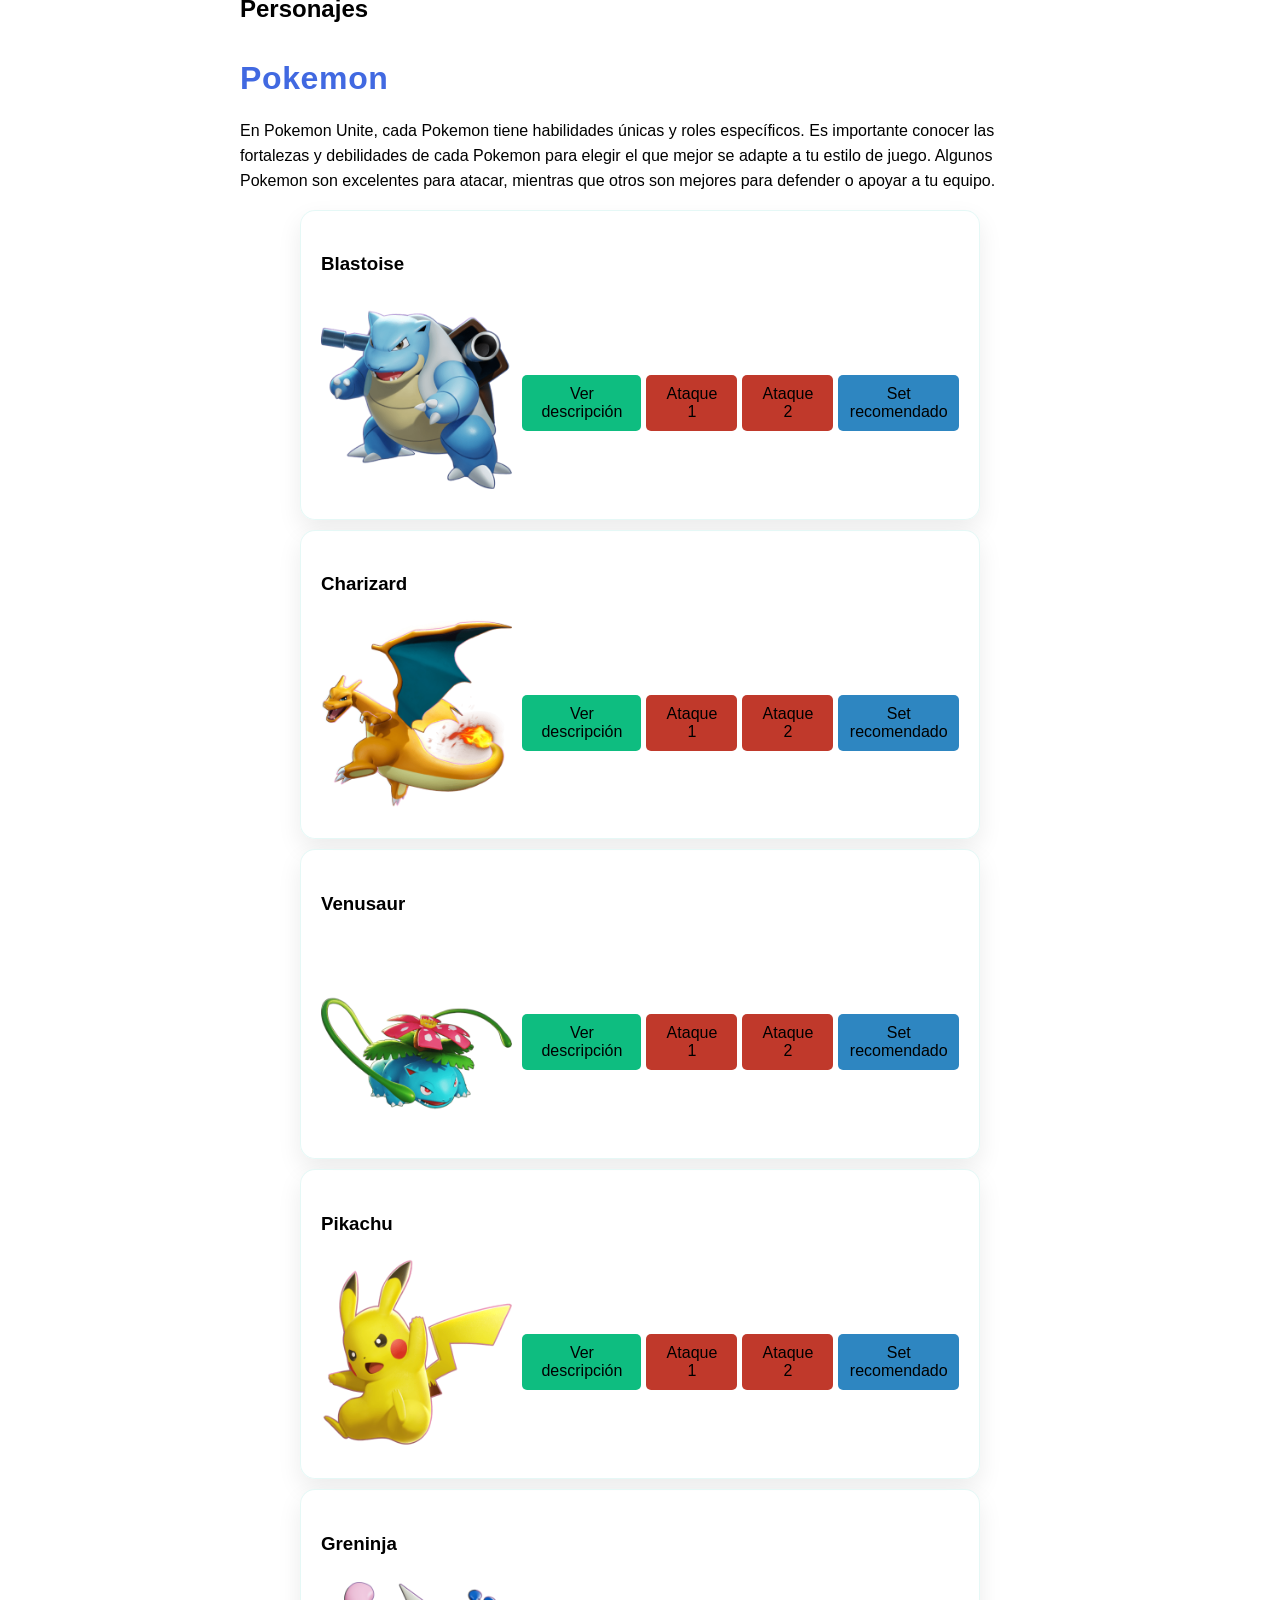
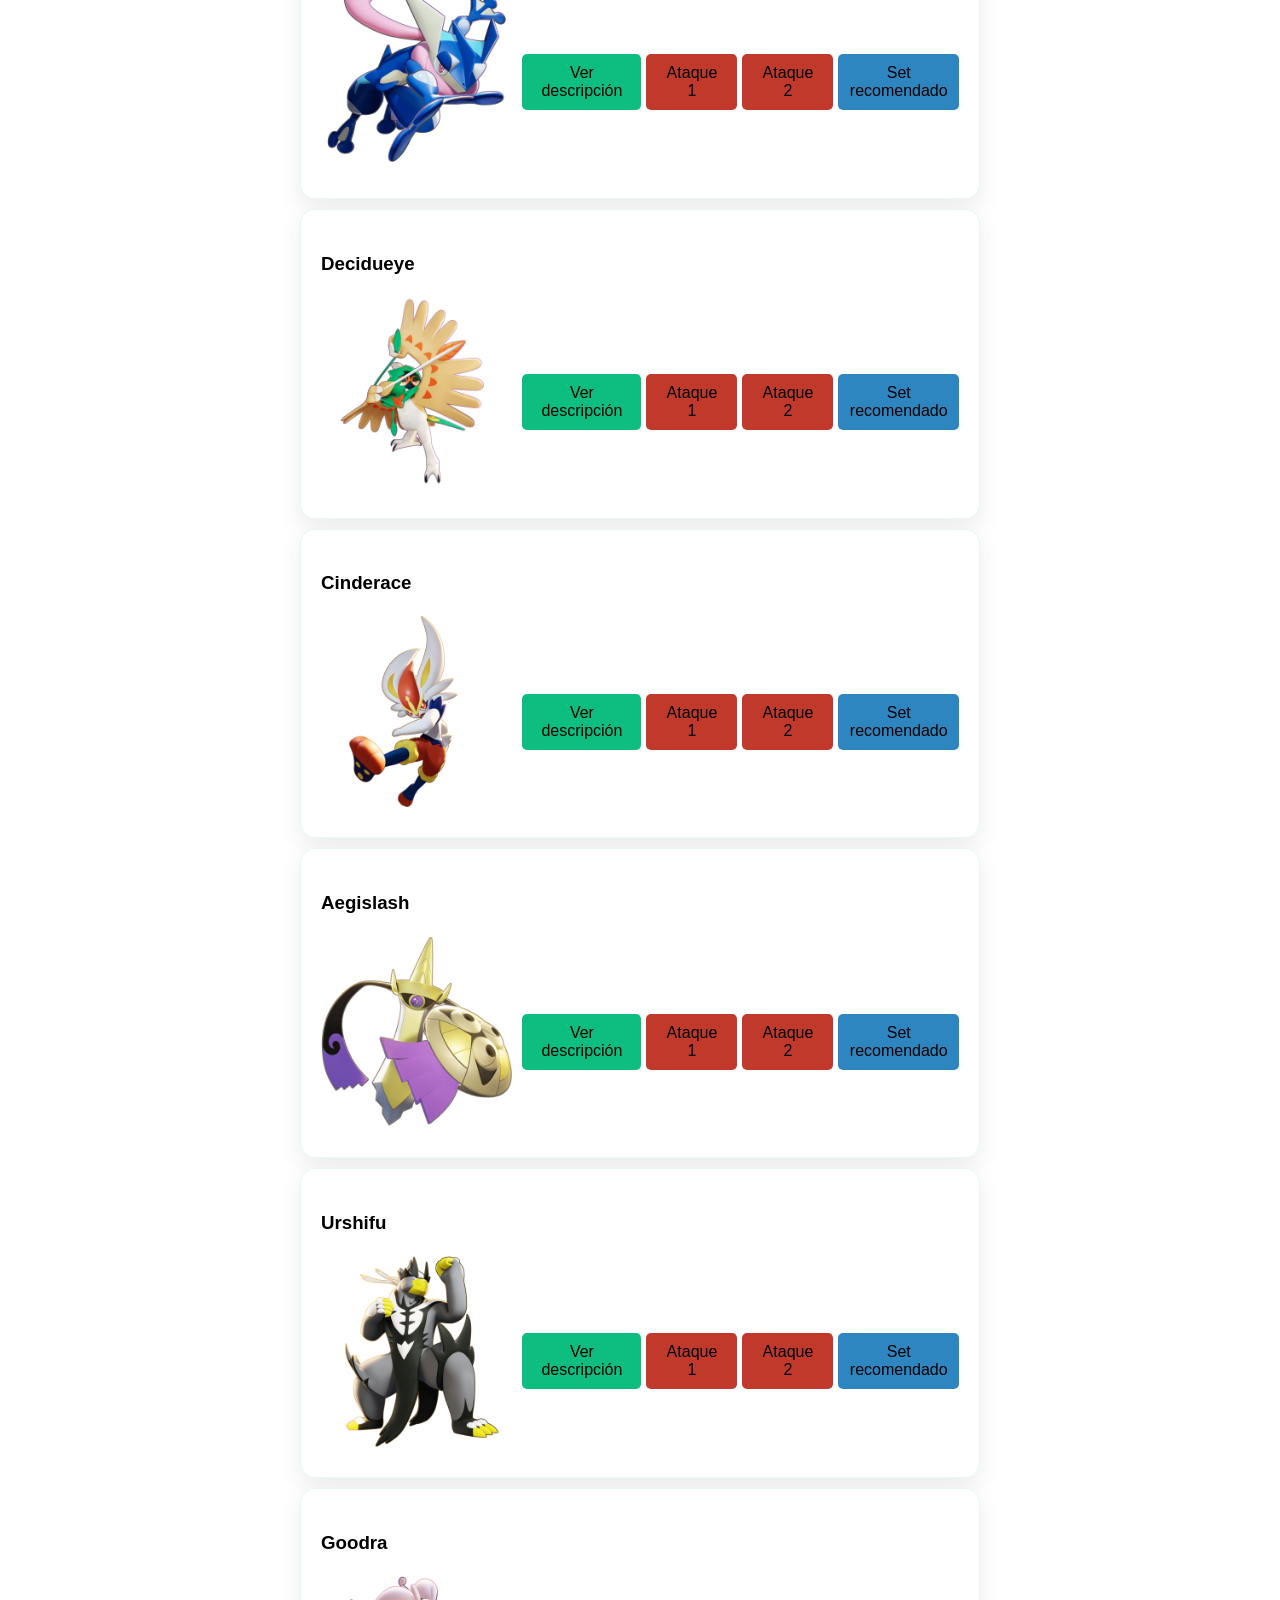
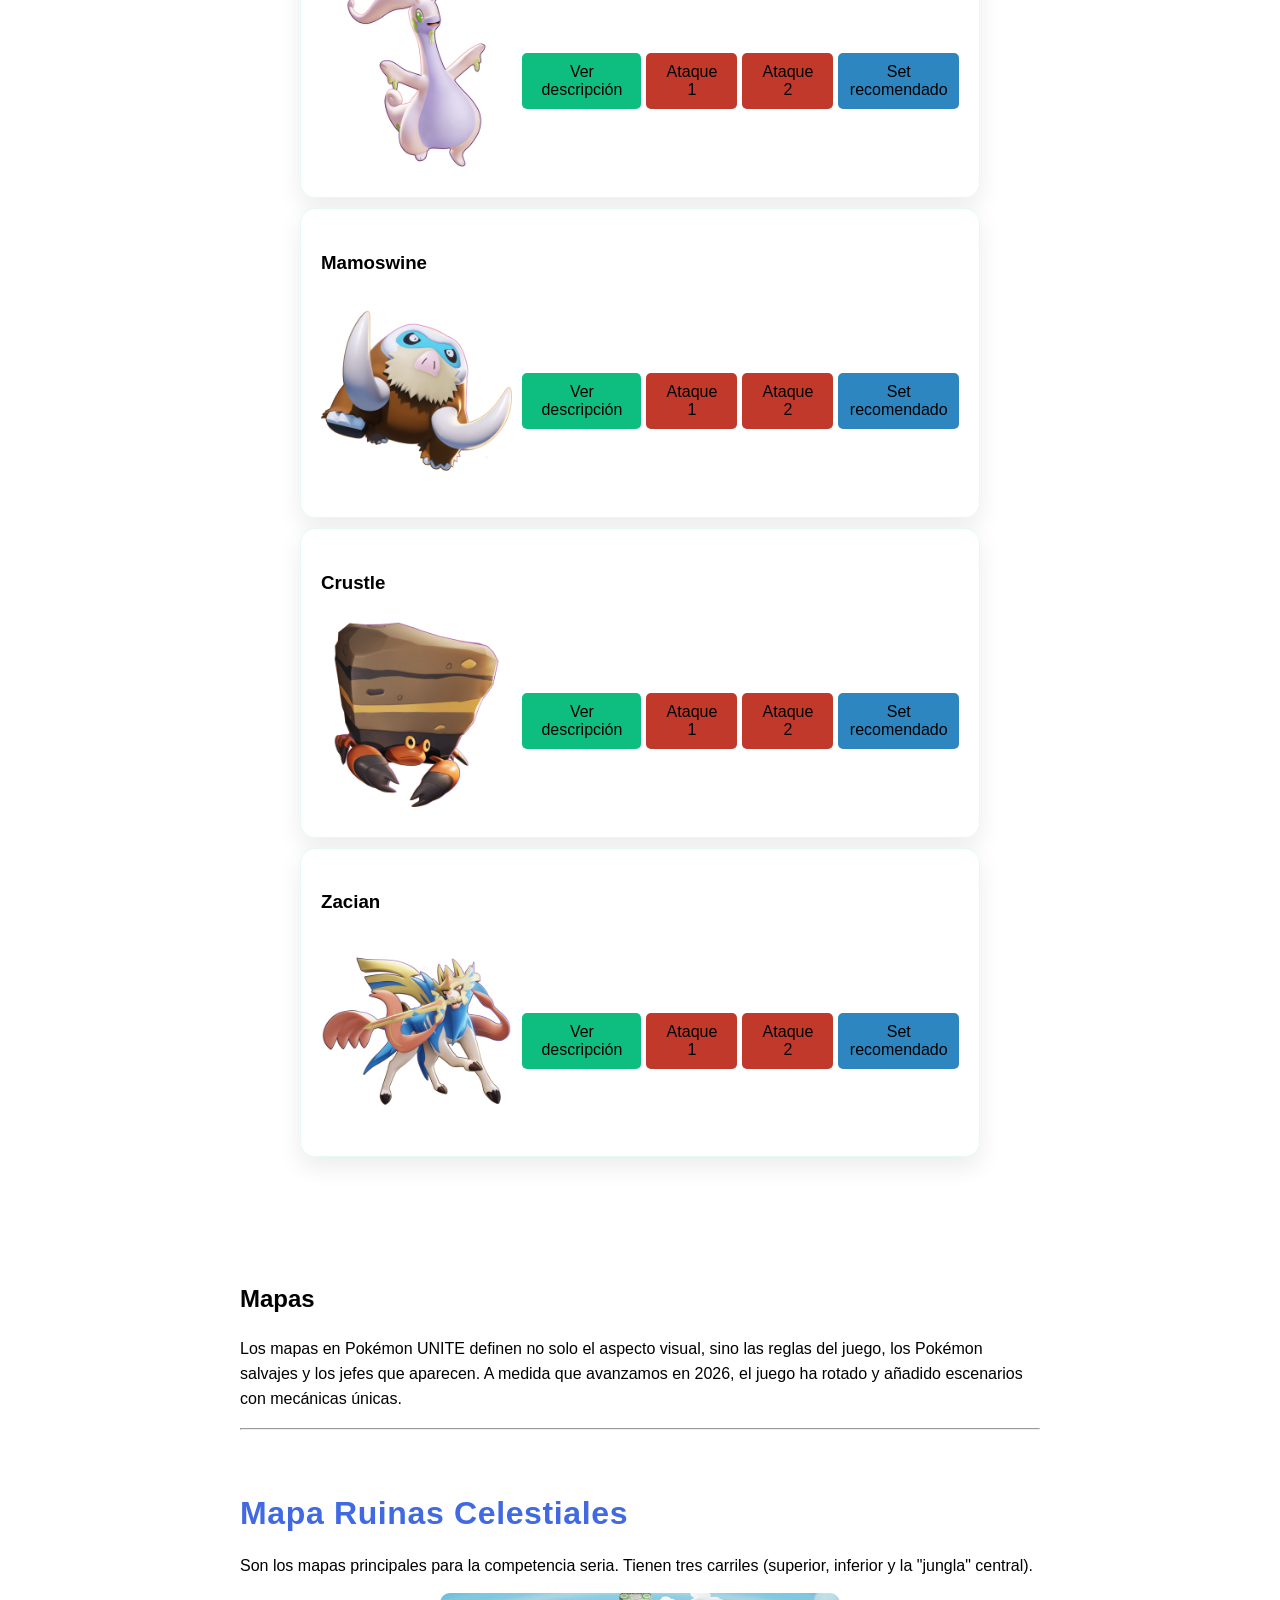
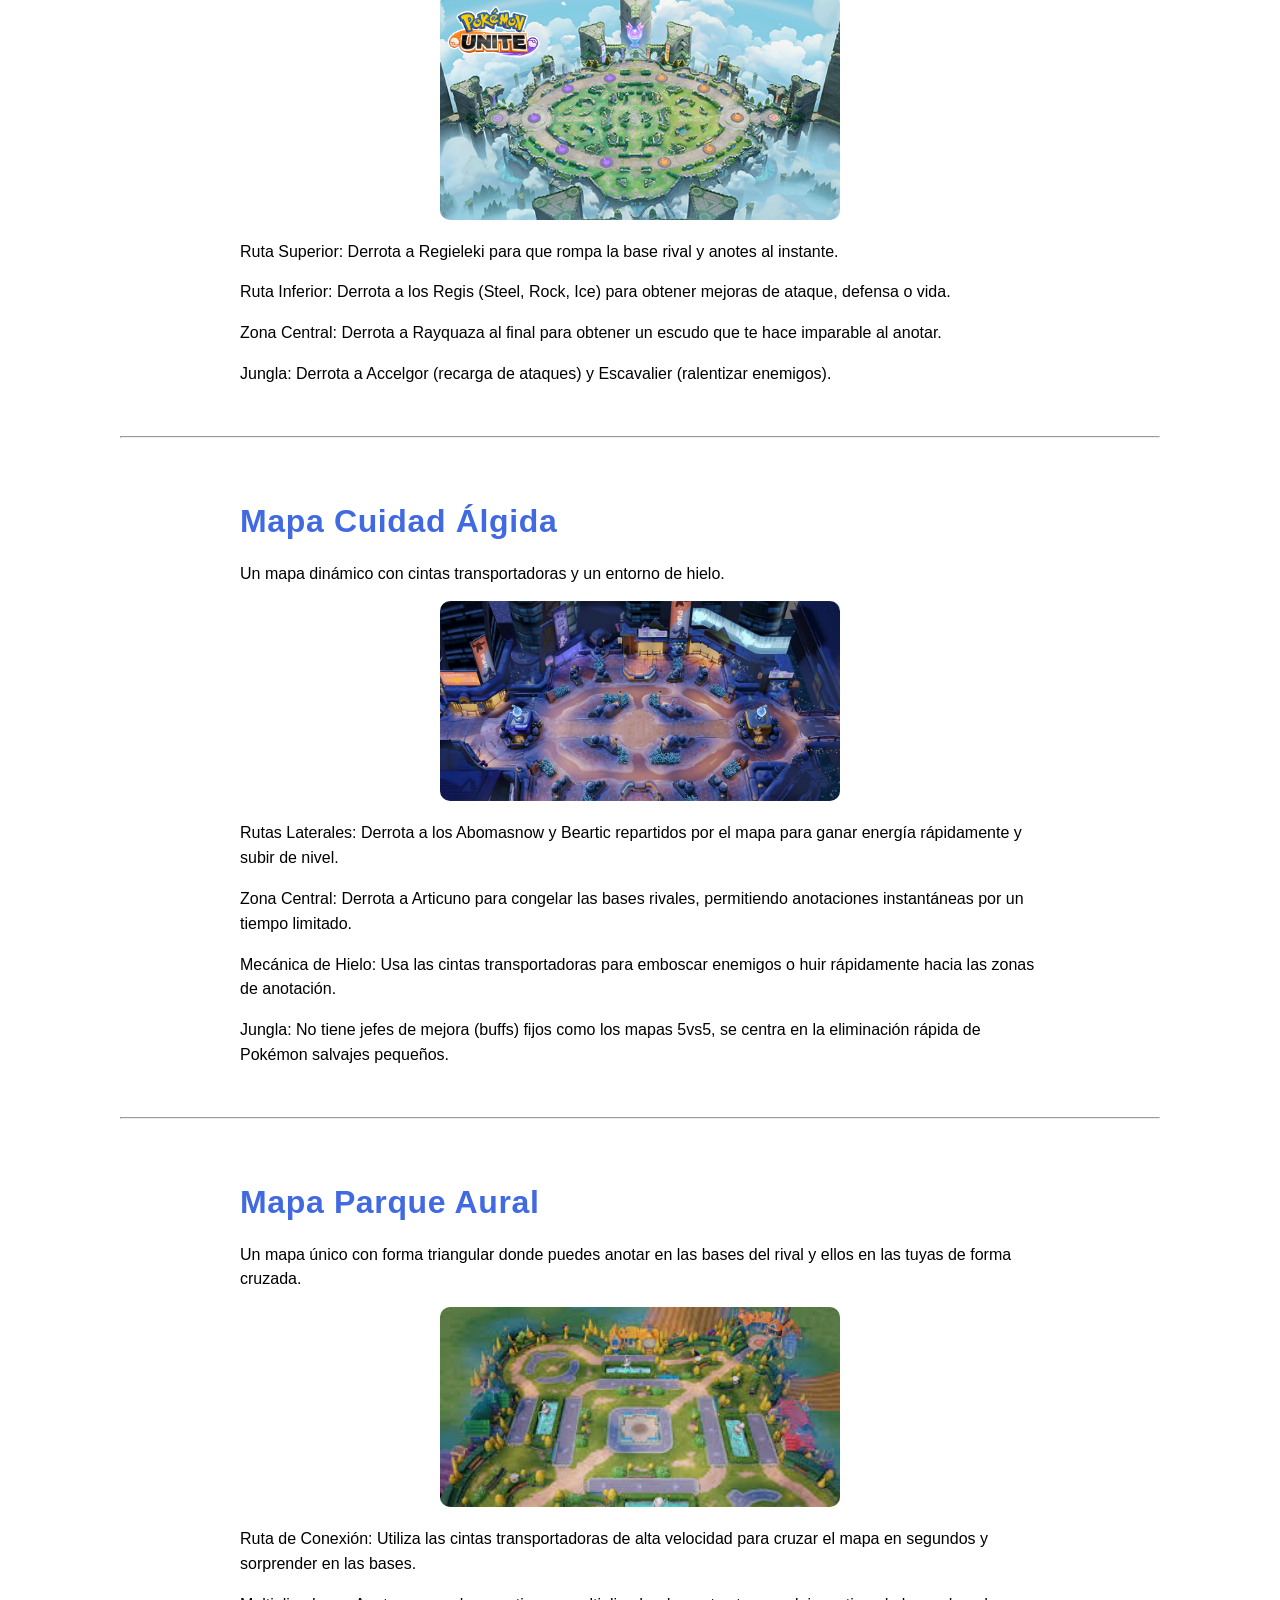
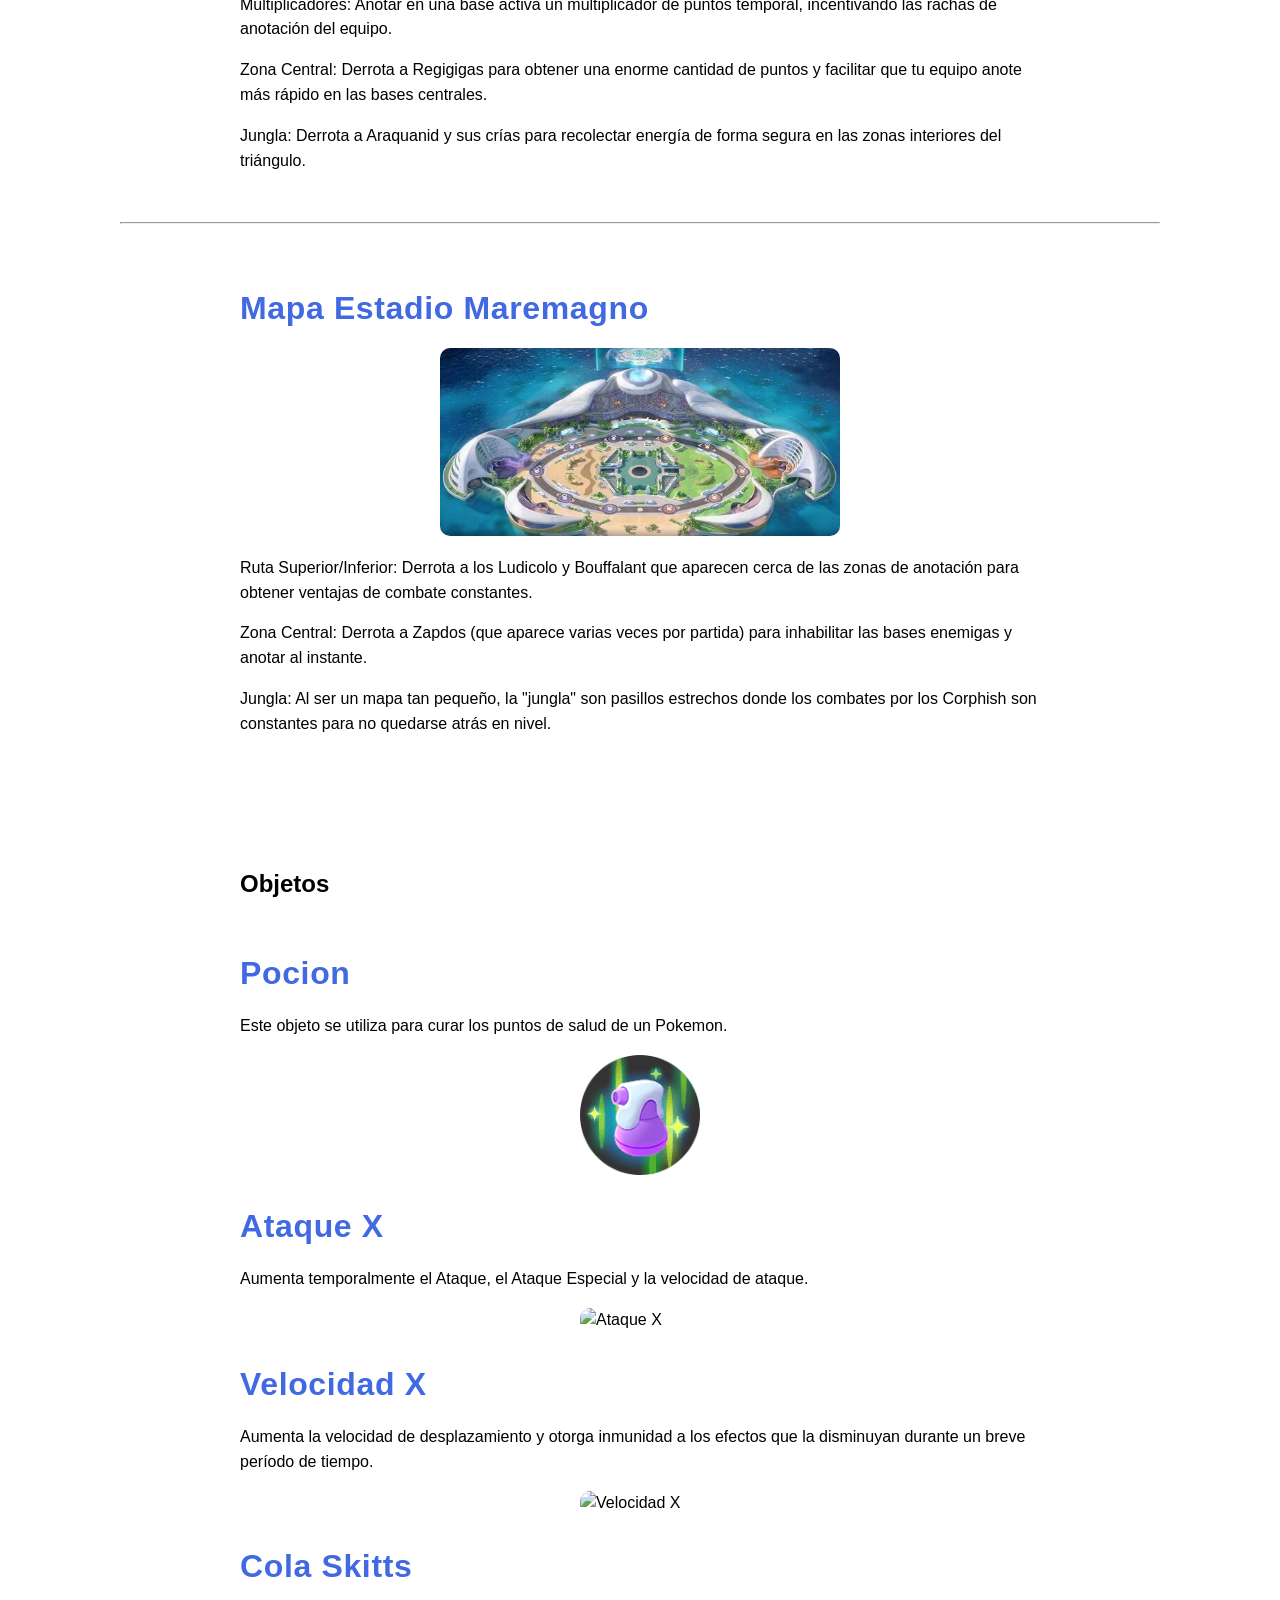
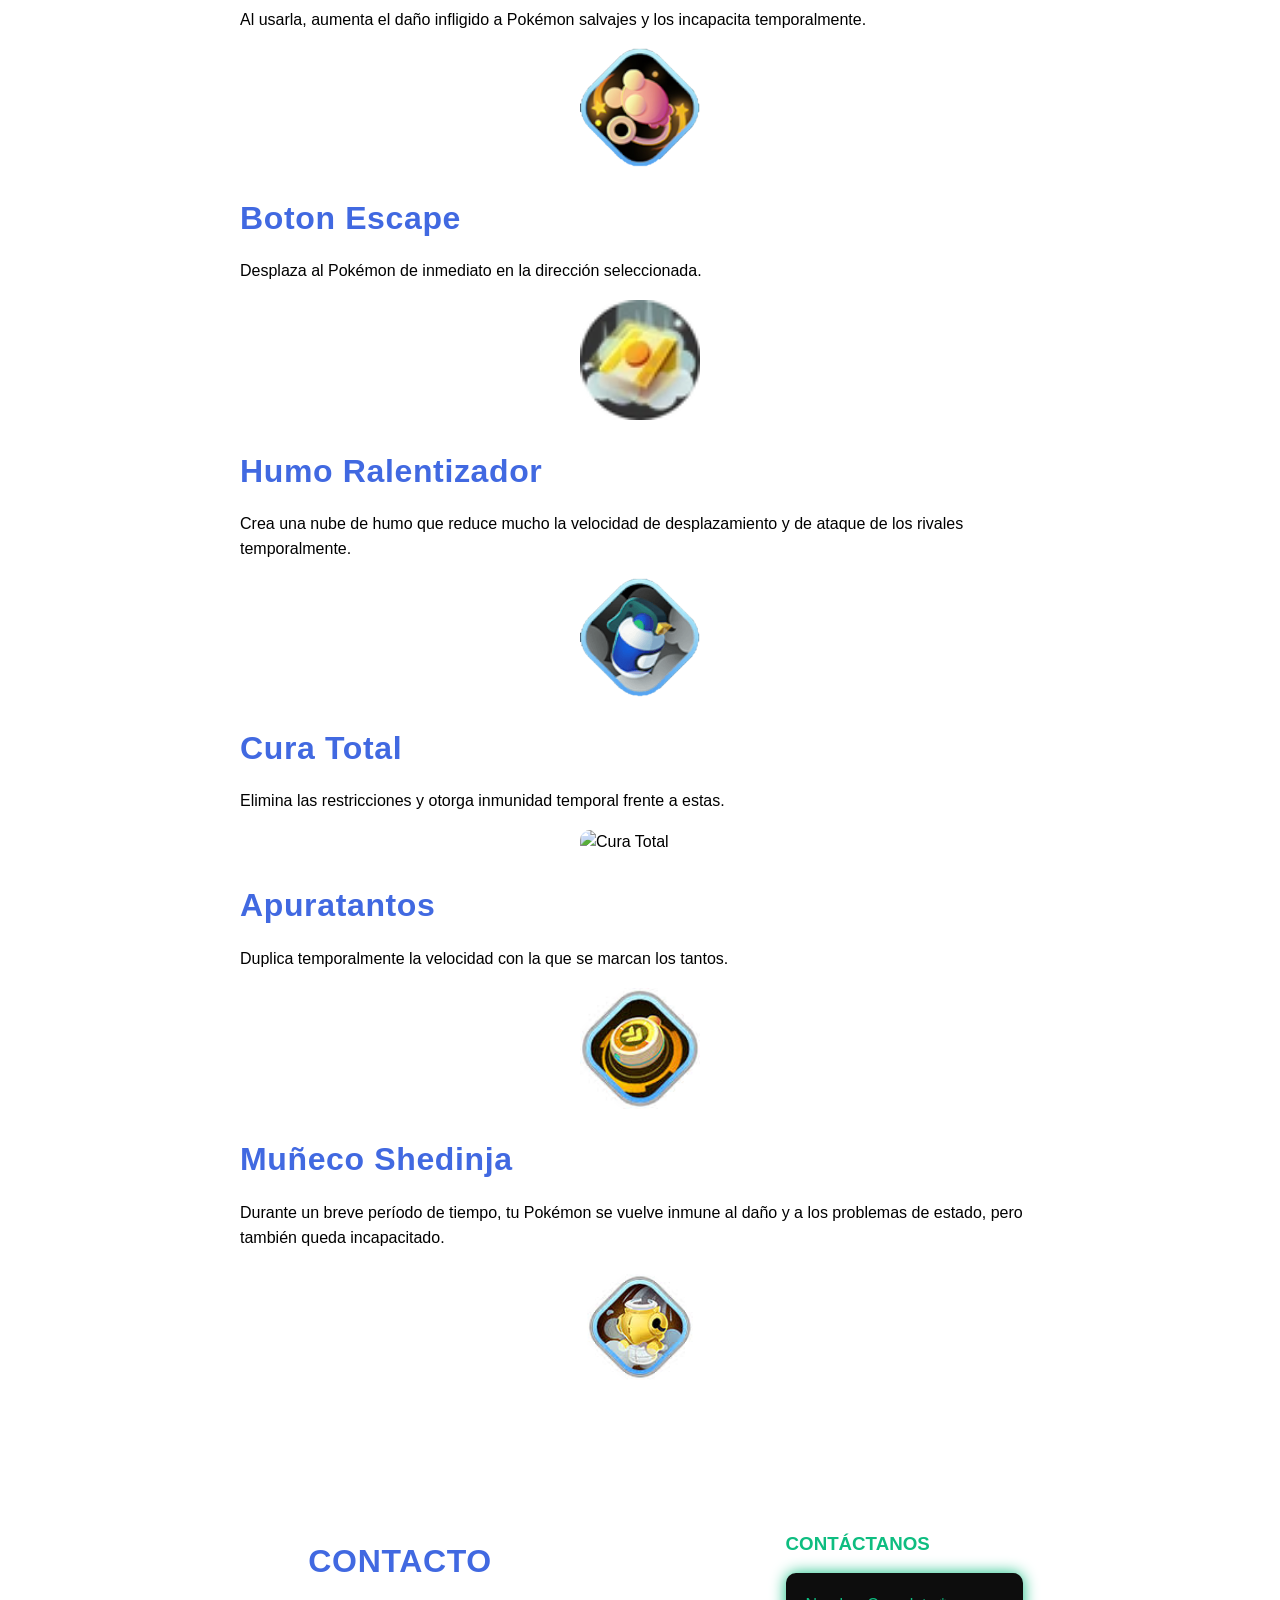
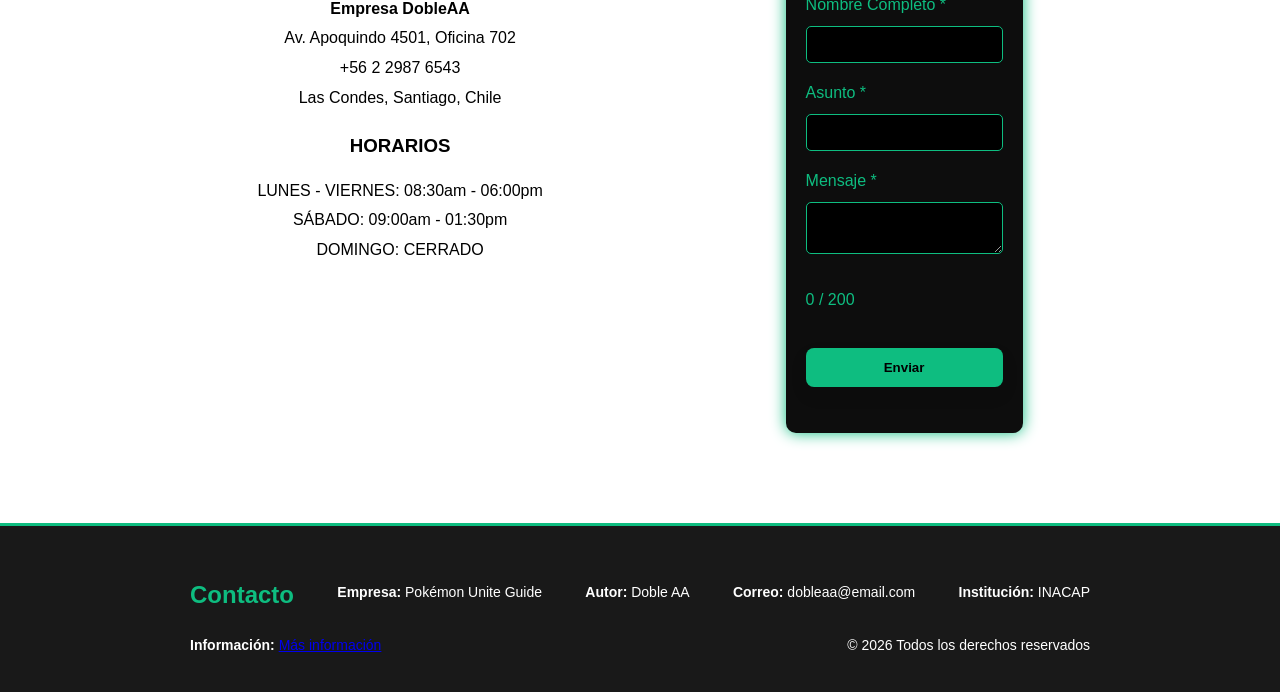
==== commit 8a1120e1: "cambios" ====
--- a/index.html
+++ b/index.html
@@ -38,7 +38,7 @@
 <nav>
     <ul>
 
-        <li><a href="#">Inicio</a></li>
+        <li><a href="#inicio">Inicio</a></li>
         <li><a href="#consejos">Consejos</a></li>
         <li><a href="#personajes">Personajes</a></li>
         <li><a href="#mapas">Mapas</a></li>
@@ -121,6 +121,21 @@
         </form>
     </div>
 </div>
+
+<section class="bienvenida">
+    <div class="container">
+        <h2>¡Bienvenido a la Guía de Pokemon Unite!</h2>
+        <p>
+            En esta sección encontrarás una introducción al juego, consejos para principiantes 
+            y estrategias básicas para comenzar tu aventura en Pokemon Unite.
+        </p>
+    </div>
+
+    <button class="btn-unete" onclick="abrirModal('modalRegistro')">
+        Únete a nuestra comunidad
+    </button>
+</section>
+
 
 
 <section class="destacados">
@@ -818,10 +833,15 @@
     // VALIDACIONES TIEMPO REAL REGISTRO
     // ==========================
     function validarRegistroTiempoReal() {
-        const nombre = document.getElementById("nombreRegistro");
+        const nombre = document.getElementById("usuario");
         const email = document.getElementById("emailRegistro");
-        const password = document.getElementById("passwordRegistro");
+        const password = document.getElementById("password");
         const confirm = document.getElementById("confirmPassword");
+
+        const errorNombre = document.getElementById("errorUsuario");
+        const errorEmail = document.getElementById("errorEmail");
+        const errorPassword = document.getElementById("errorPassword");
+        const errorConfirm = document.getElementById("errorConfirmPassword");
 
         if (!nombre) return;
 
@@ -836,21 +856,23 @@
         });
 
         email.addEventListener("input", () => {
-            if (!validarEmail(email.value)) {
-                mostrarMensaje(errorEmail, "Correo inválido", "red");
+            const errorMsg = obtenerErrorEmail(email.value);
+            if (errorMsg) {
+                mostrarMensaje(errorEmail, errorMsg, "red");
                 marcarError(email);
             } else {
-                mostrarMensaje(errorEmail, "Correo válido", "#00ff88");
+                mostrarMensaje(errorEmail, "✓ Correcto", "#00ff88");
                 marcarOk(email);
             }
         });
 
         password.addEventListener("input", () => {
-            if (!validarPassword(password.value)) {
-                mostrarMensaje(errorPassword, "Mínimo 8 caracteres con número", "red");
+            const errorMsg = obtenerErrorPassword(password.value);
+            if (errorMsg) {
+                mostrarMensaje(errorPassword, errorMsg, "red");
                 marcarError(password);
             } else {
-                mostrarMensaje(errorPassword, "Contraseña segura", "#00ff88");
+                mostrarMensaje(errorPassword, "✓ Contraseña segura", "#00ff88");
                 marcarOk(password);
             }
         });
@@ -872,15 +894,19 @@
     function validarLoginTiempoReal() {
         const email = document.getElementById("emailLogin");
         const password = document.getElementById("passwordLogin");
+        
+        const errorEmailLogin = document.getElementById("errorEmailLogin");
+        const errorPasswordLogin = document.getElementById("errorPasswordLogin");
 
         if (!email) return;
 
         email.addEventListener("input", () => {
-            if (!validarEmail(email.value)) {
-                mostrarMensaje(errorEmailLogin, "Correo inválido", "red");
+            const errorMsg = obtenerErrorEmail(email.value);
+            if (errorMsg) {
+                mostrarMensaje(errorEmailLogin, errorMsg, "red");
                 marcarError(email);
             } else {
-                mostrarMensaje(errorEmailLogin, "Correcto", "#00ff88");
+                mostrarMensaje(errorEmailLogin, "✓ Correcto", "#00ff88");
                 marcarOk(email);
             }
         });
@@ -890,7 +916,7 @@
                 mostrarMensaje(errorPasswordLogin, "Ingresa tu contraseña", "red");
                 marcarError(password);
             } else {
-                mostrarMensaje(errorPasswordLogin, "OK", "#00ff88");
+                mostrarMensaje(errorPasswordLogin, "✓ OK", "#00ff88");
                 marcarOk(password);
             }
         });
--- a/css/style.css
+++ b/css/style.css
@@ -23,10 +23,10 @@
 /* Variables globales de colores y tamaños */
 :root {
     --bg: #ffffff; /* color de fondo principal */
-    --text: #111827; /* color de texto principal */
-    --primary: #1fa978; /* verde principal */
-    --primary-dark: #157a5f; /* verde oscuro */
-    --blue: #0d5d8b; /* azul secundario */
+    --text: #000000; /* color de texto principal */
+    --primary: #0ebd80; /* verde principal */
+    --primary-dark: #105d48; /* verde oscuro */
+    --blue: #4169E1;; /* azul secundario */
     --accent: rgba(31, 169, 120, 0.16);
     --primary-contrast: #ffffff; /* texto sobre el color principal */
     --nav-height: 80px; /* altura inicial del navbar */
@@ -163,14 +163,14 @@
 
 /* Secciones */
 section {
-    background-color: rgba(255, 255, 255, 0.92); /* fondo claro */
+    background-color: rgba(255, 255, 255, 0.85); /* blanco semi-transparente */
     padding: 24px;
     margin: 20px auto;
     border-radius: 18px;
     width: 85%;
-    box-shadow: 0 12px 30px rgba(0,0,0,0.08);
-    backdrop-filter: blur(6px);
-    border: 1px solid rgba(46,196,182,0.12);
+    box-shadow: none;
+    backdrop-filter: none;
+    border: none;
 }
 
 section h2 {
@@ -288,10 +288,23 @@
     font-size: 16px; 
 }
 
+/* Boton de Unirse */
+.btn-unete {
+    background-color: var(--primary);
+    color: black;
+    padding: 12px 24px;
+    justify-content: center;
+    align-items: center;
+    border: none;
+    border-radius: 5px;
+}
+
+
+
 /* Botón de ataque */
 .attack-button {
     background-color: #c0392b;
-    color: white;
+    color: black;
     padding: 10px 20px;
     justify-content: center;
     align-items: center;
@@ -306,7 +319,7 @@
 /* Botón de set */
 .set-button {
     background-color: #2e86c1;
-    color: white;
+    color: black;
     padding: 8px 10px;
     justify-content: center;
     border: none;
@@ -718,7 +731,7 @@
 
 /* Sección */
 .destacados {
-    background: #000;
+    background: rgba(255, 255, 255, 0.85);
     color: #fff;
     text-align: center;
     padding: 40px;
@@ -728,6 +741,8 @@
 /* Contenedor principal */
 .carrusel-container {
     width: 100%;
+    max-width: 620px;
+    aspect-ratio: 1 / 1;
     margin: 40px auto;
     overflow: hidden;
     position: relative;
@@ -743,19 +758,20 @@
     display: flex;
     transition: transform 0.9s cubic-bezier(0.22, 1, 0.36, 1);
     width: 100%;
+    height: 100%;
     will-change: transform;
 }
 
 /* Item individual */
 .item {
     min-width: 100%;
+    height: 100%;
     background: #111;
     padding: 24px;
     display: flex;
     flex-direction: column;
     justify-content: center;
     align-items: center;
-    height: 340px;
     text-align: center;
     opacity: 0.55;
     transform: scale(0.95);
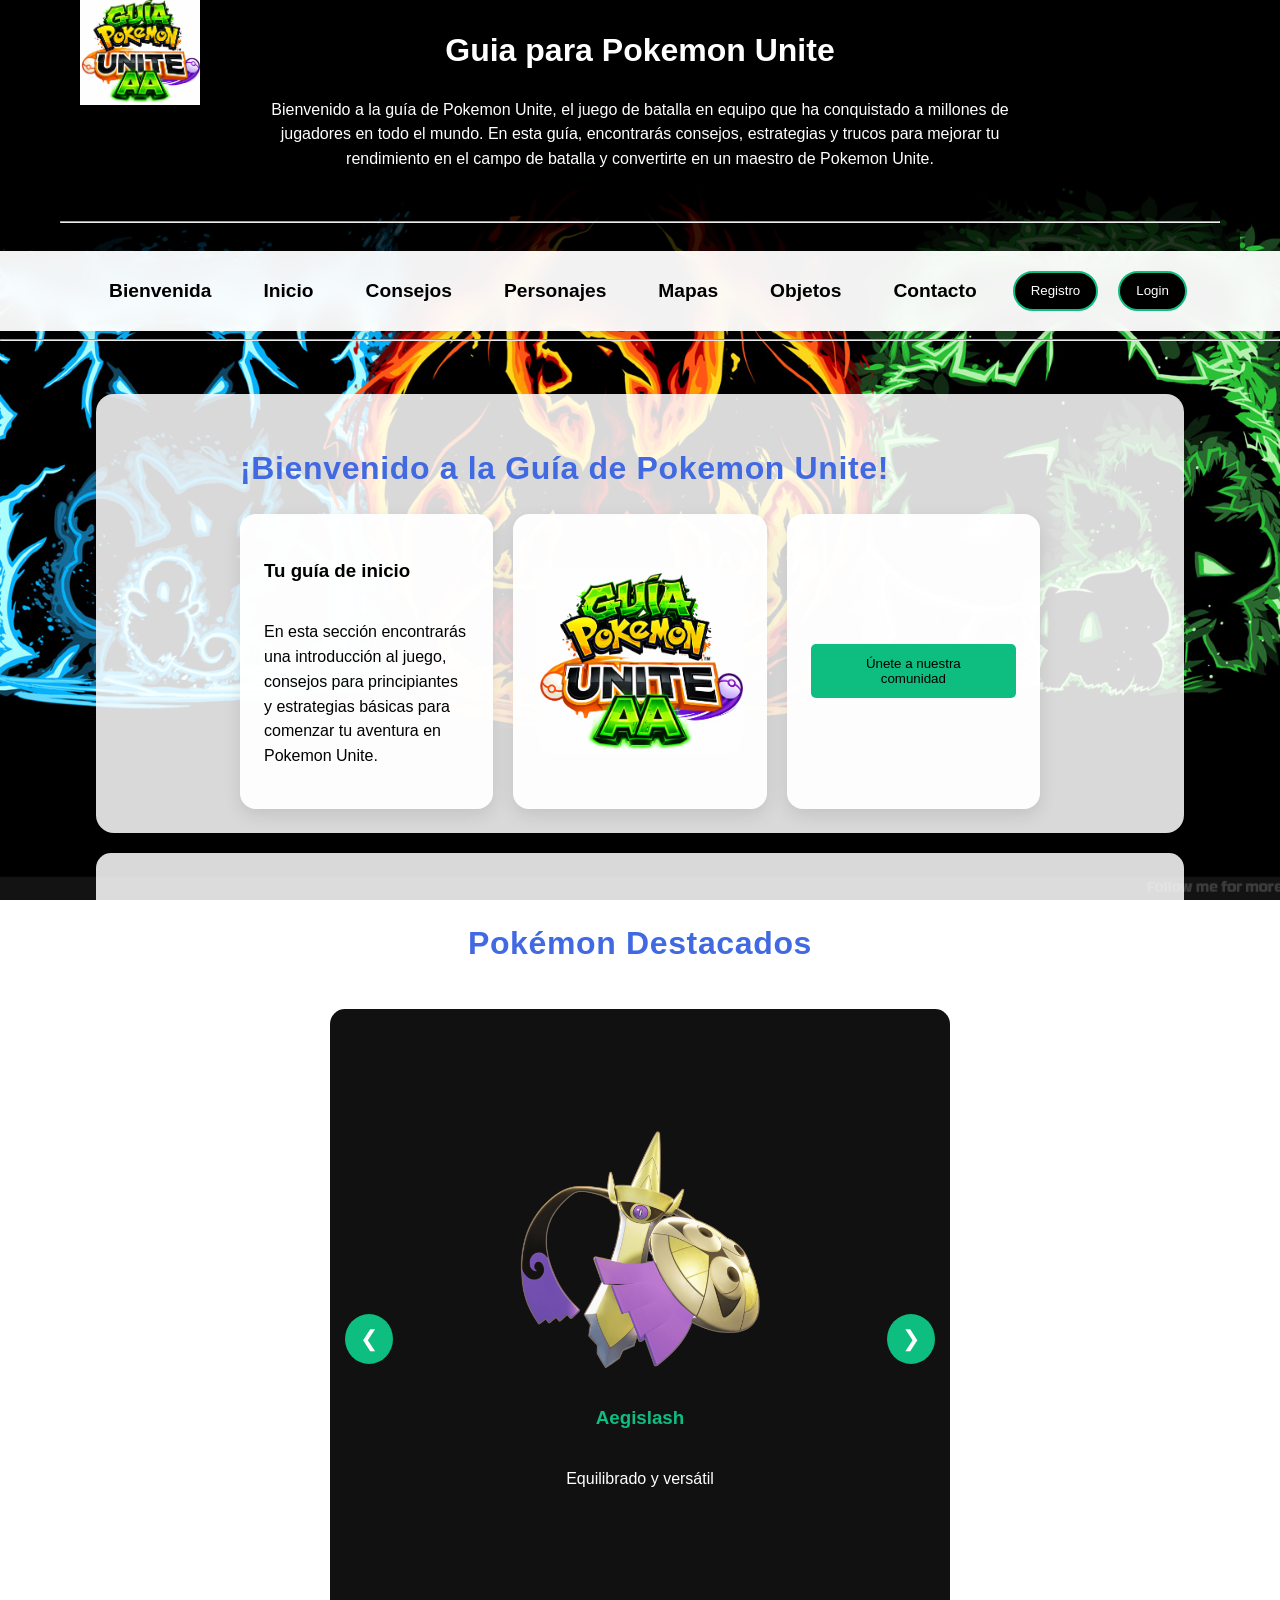
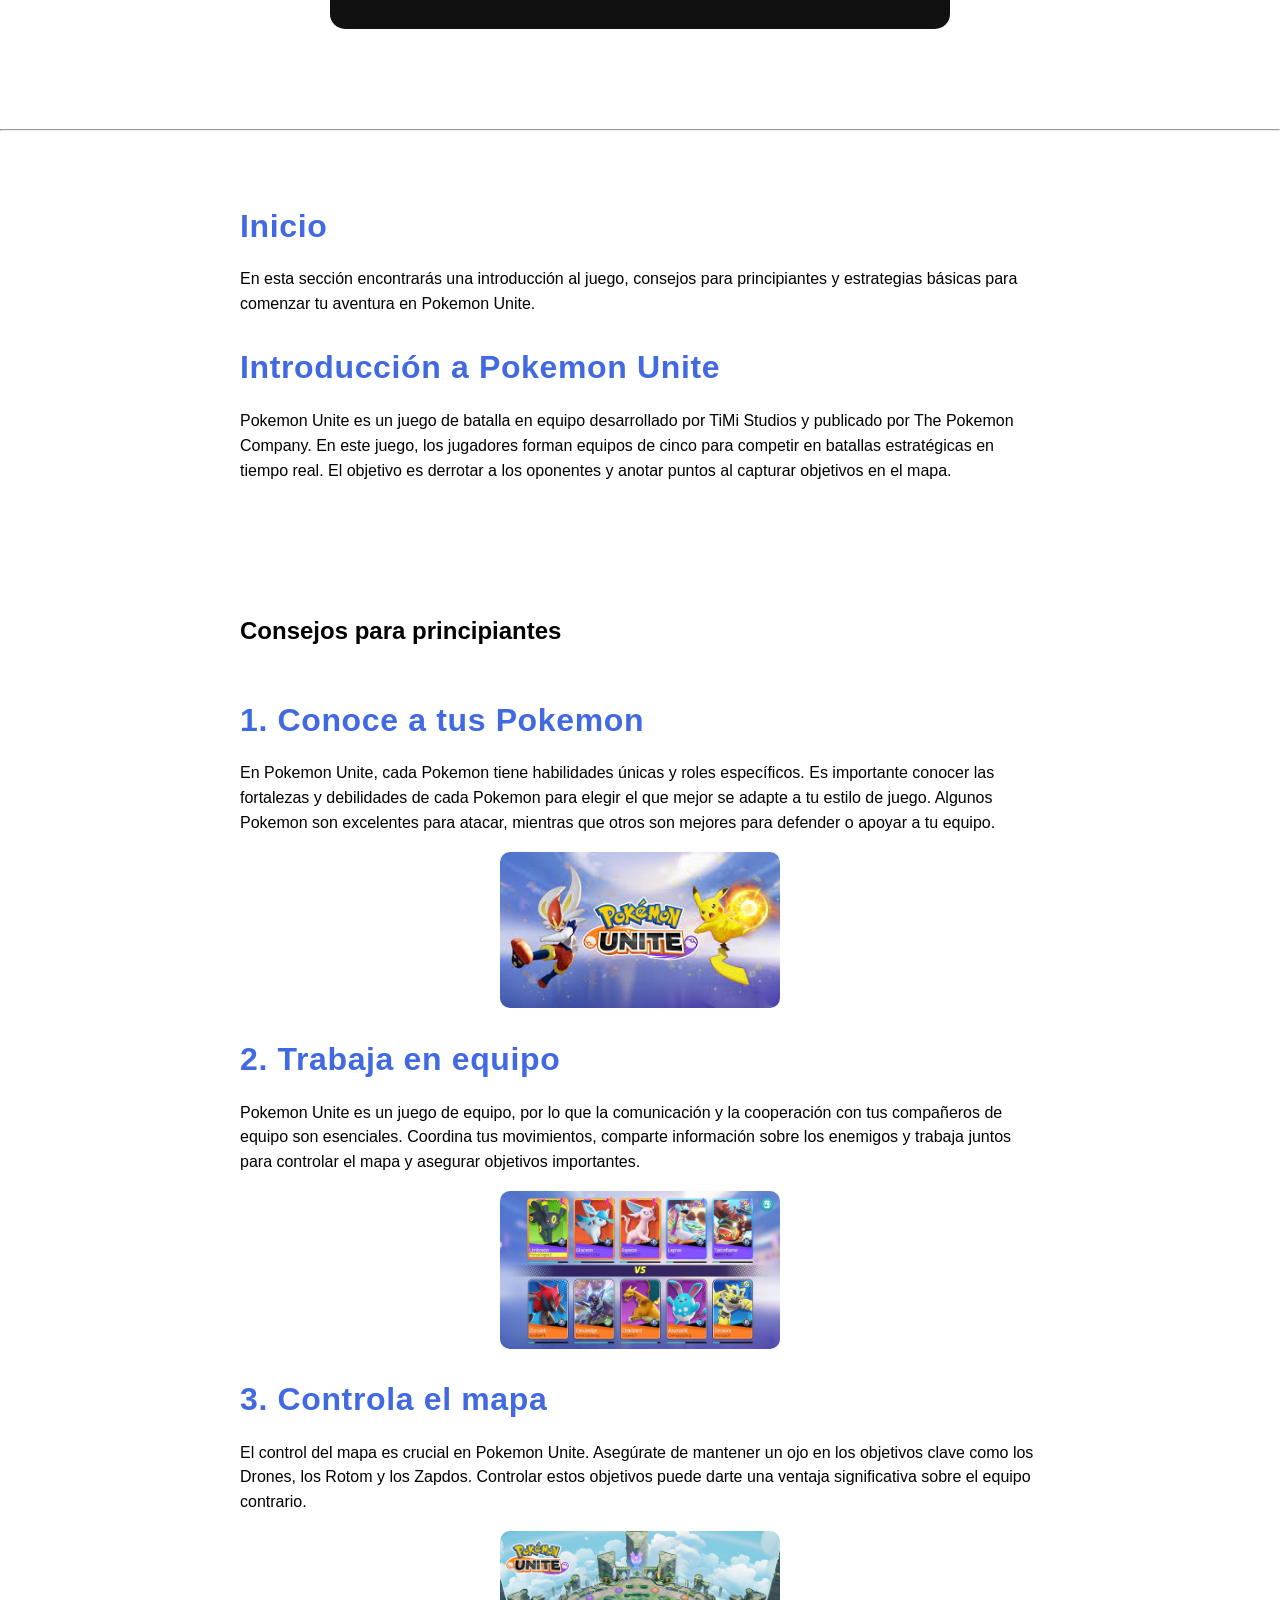
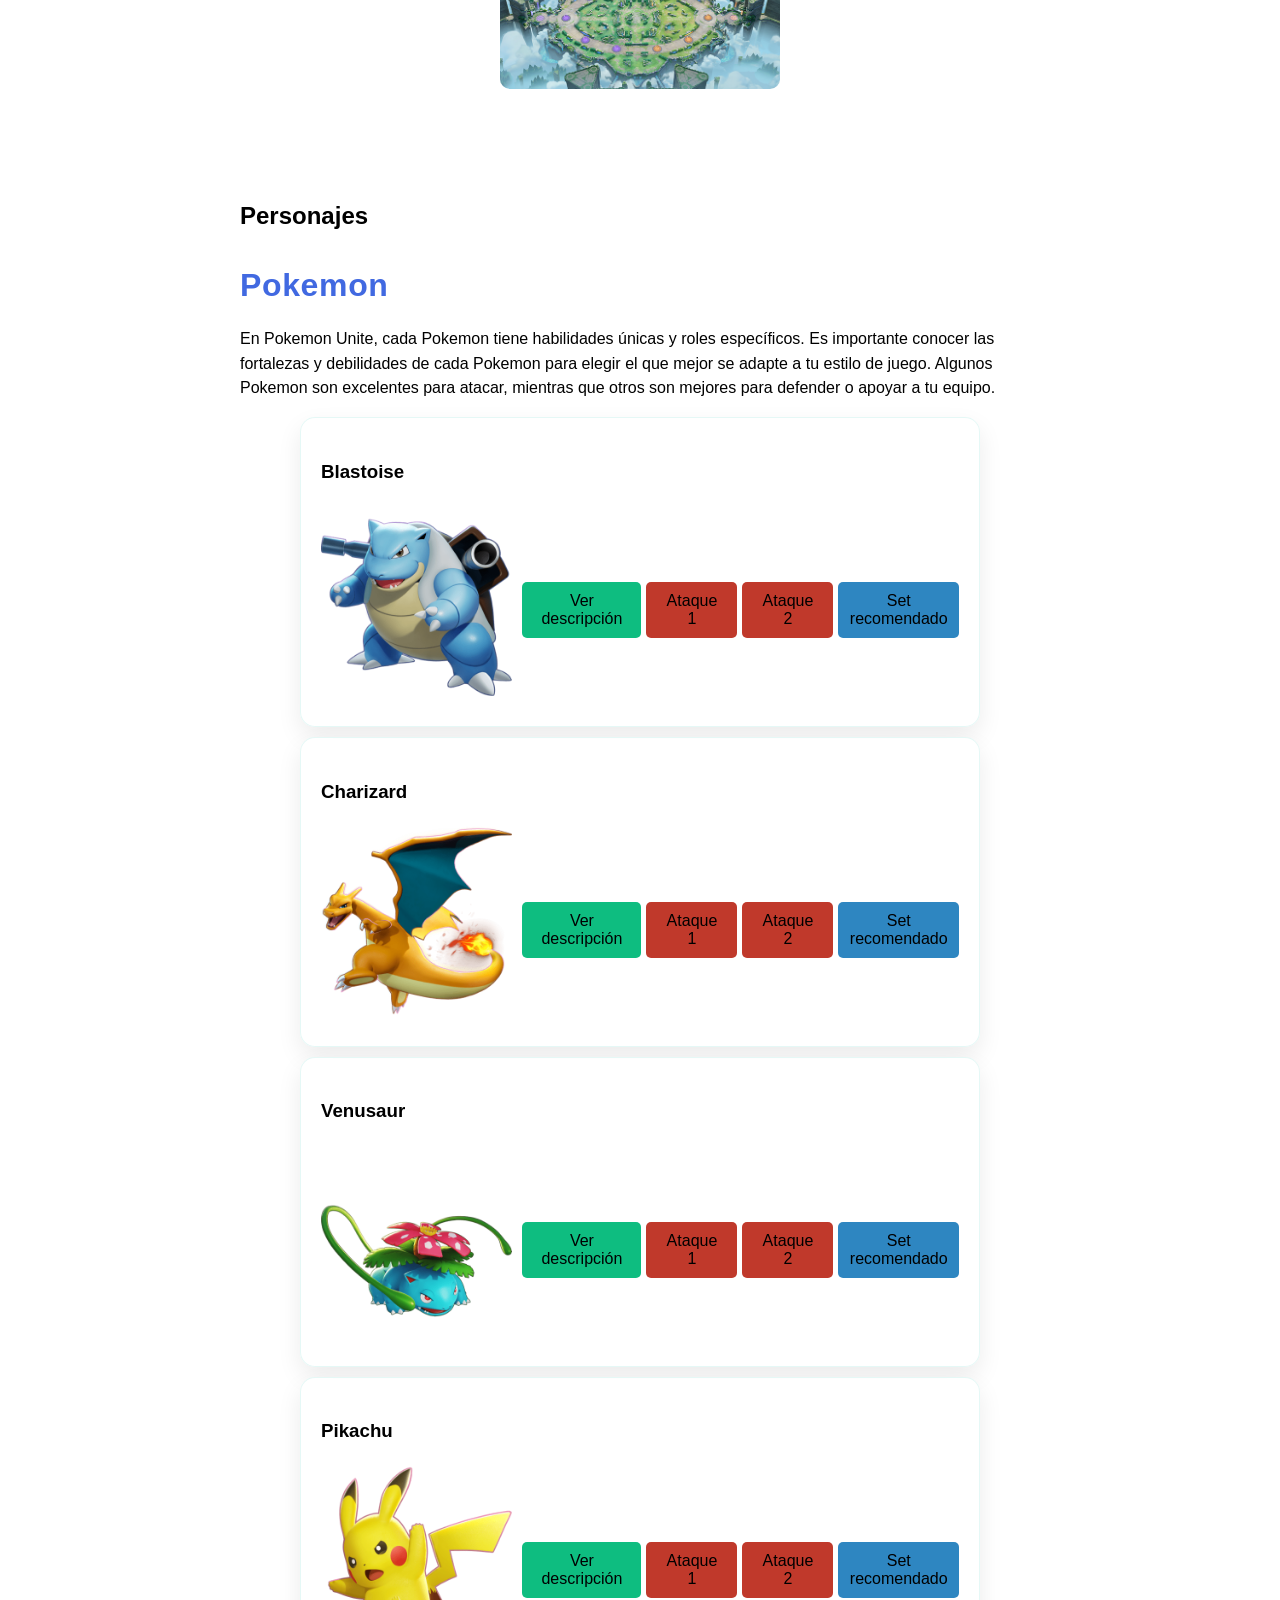
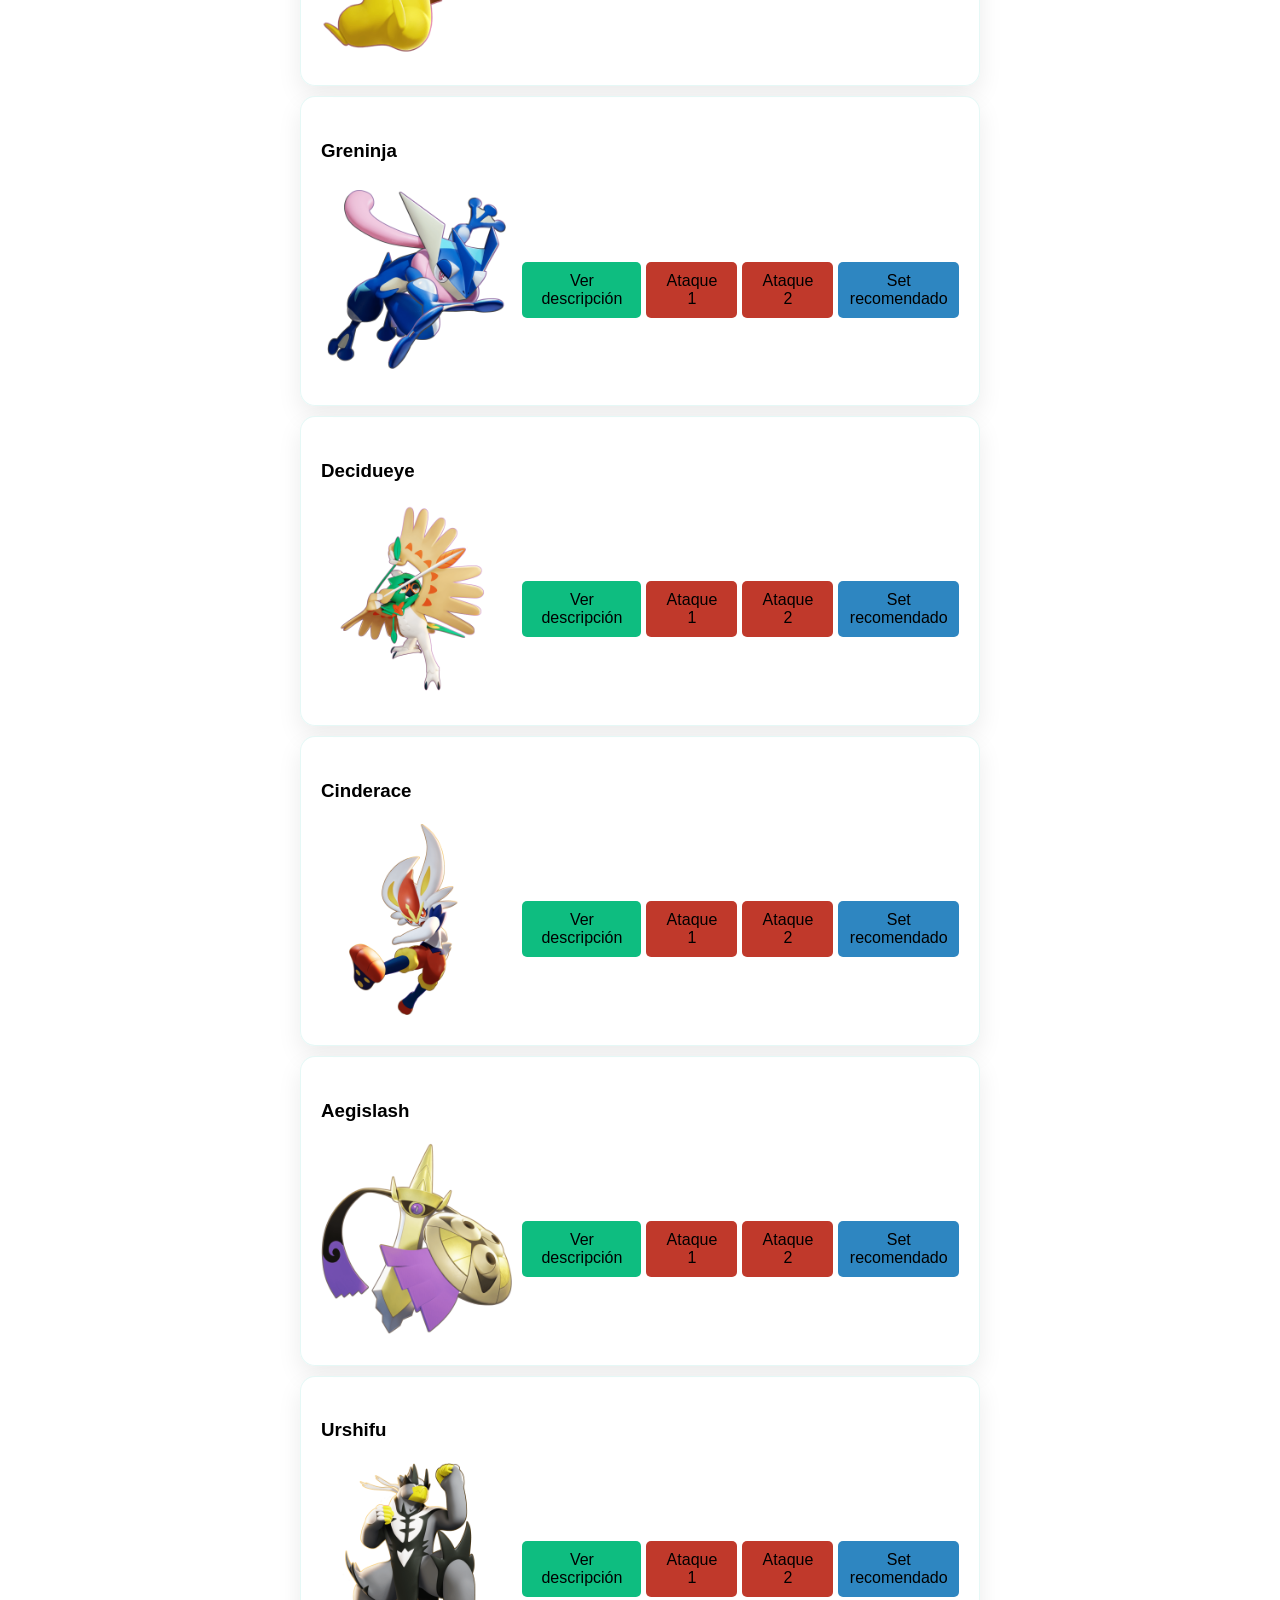
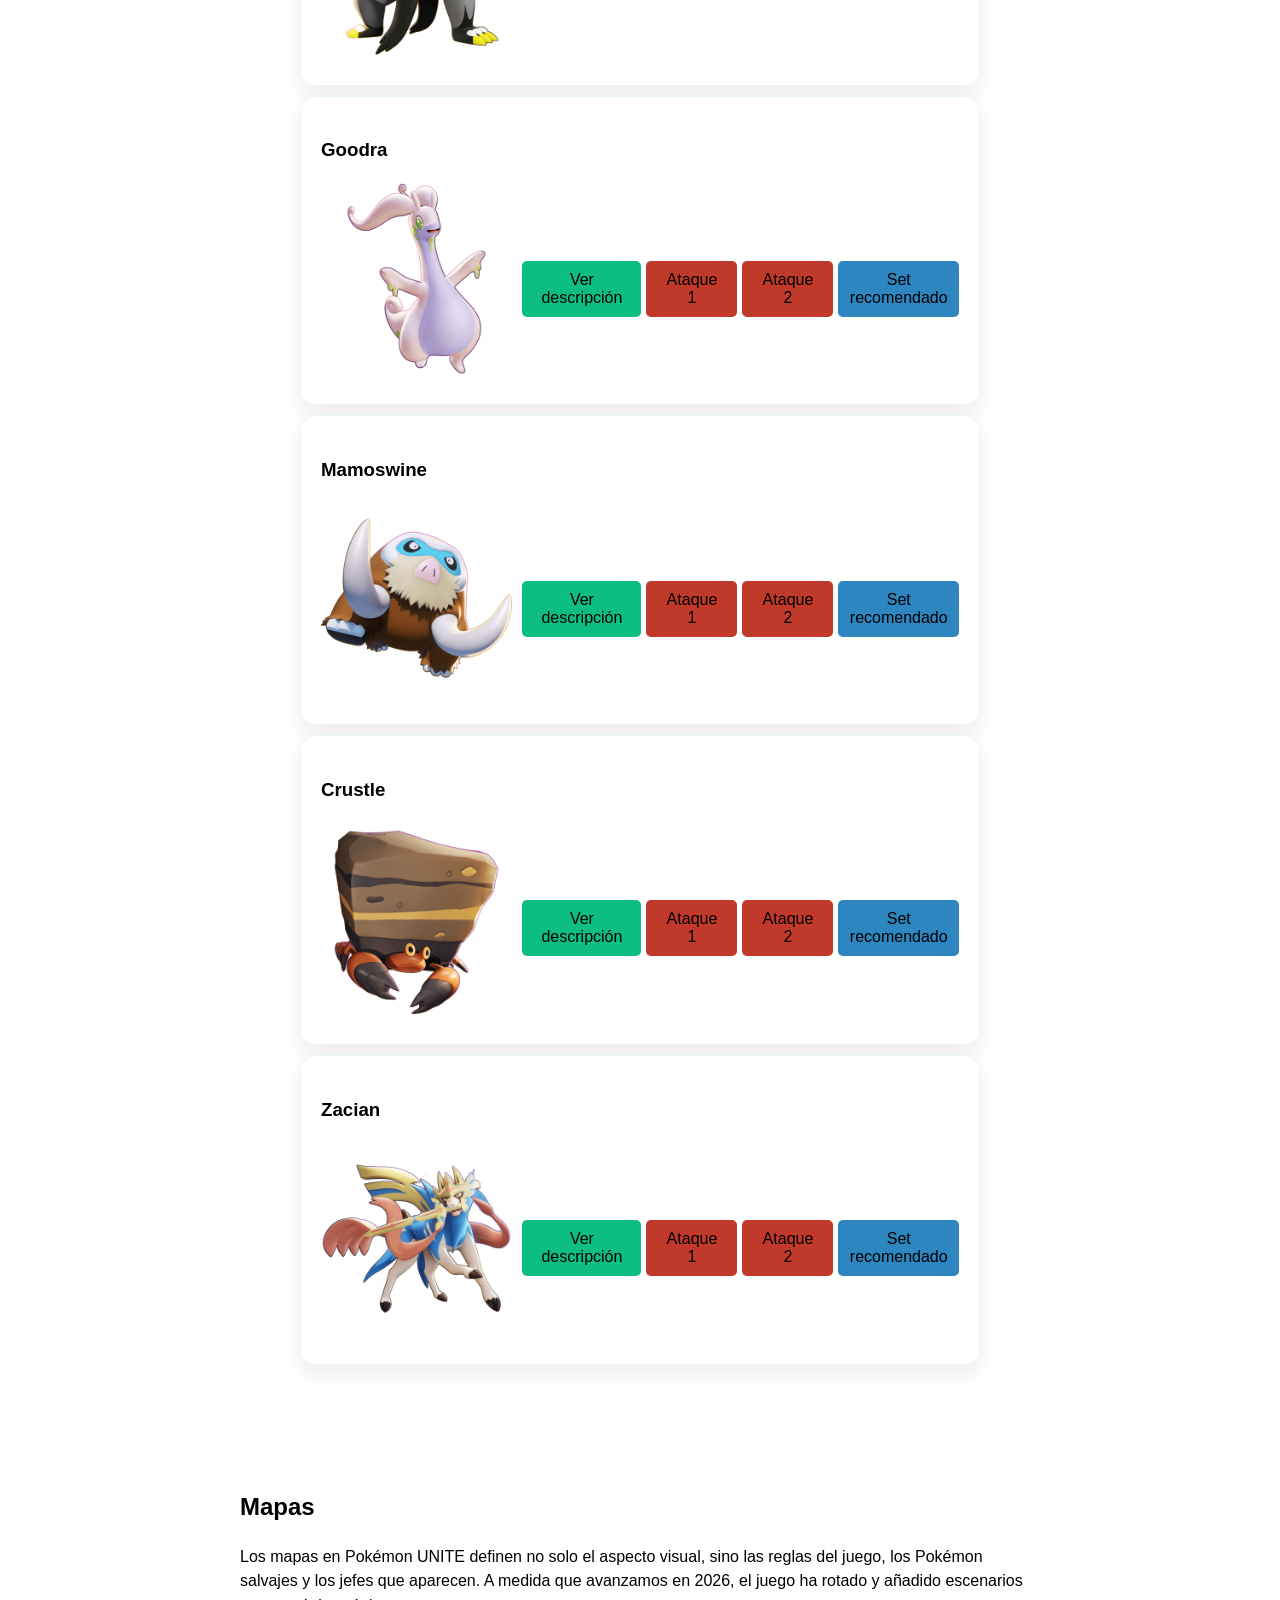
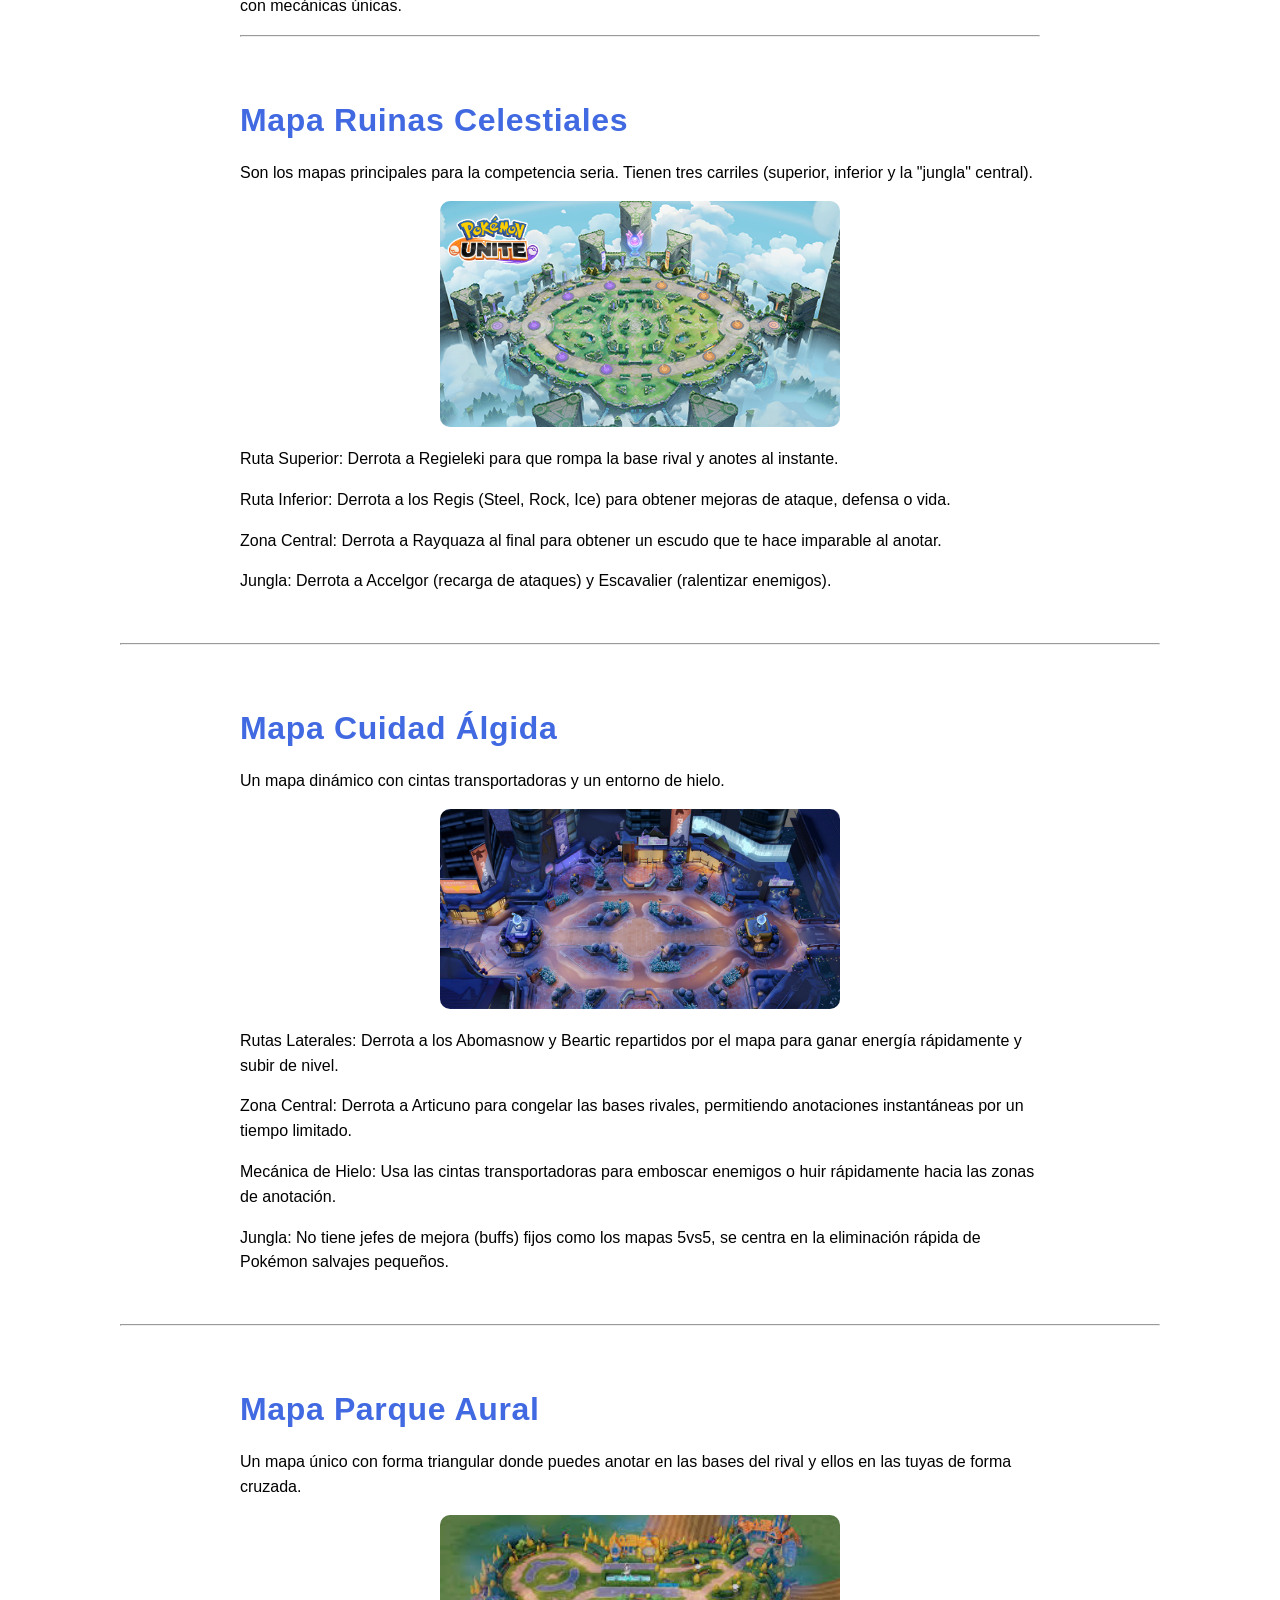
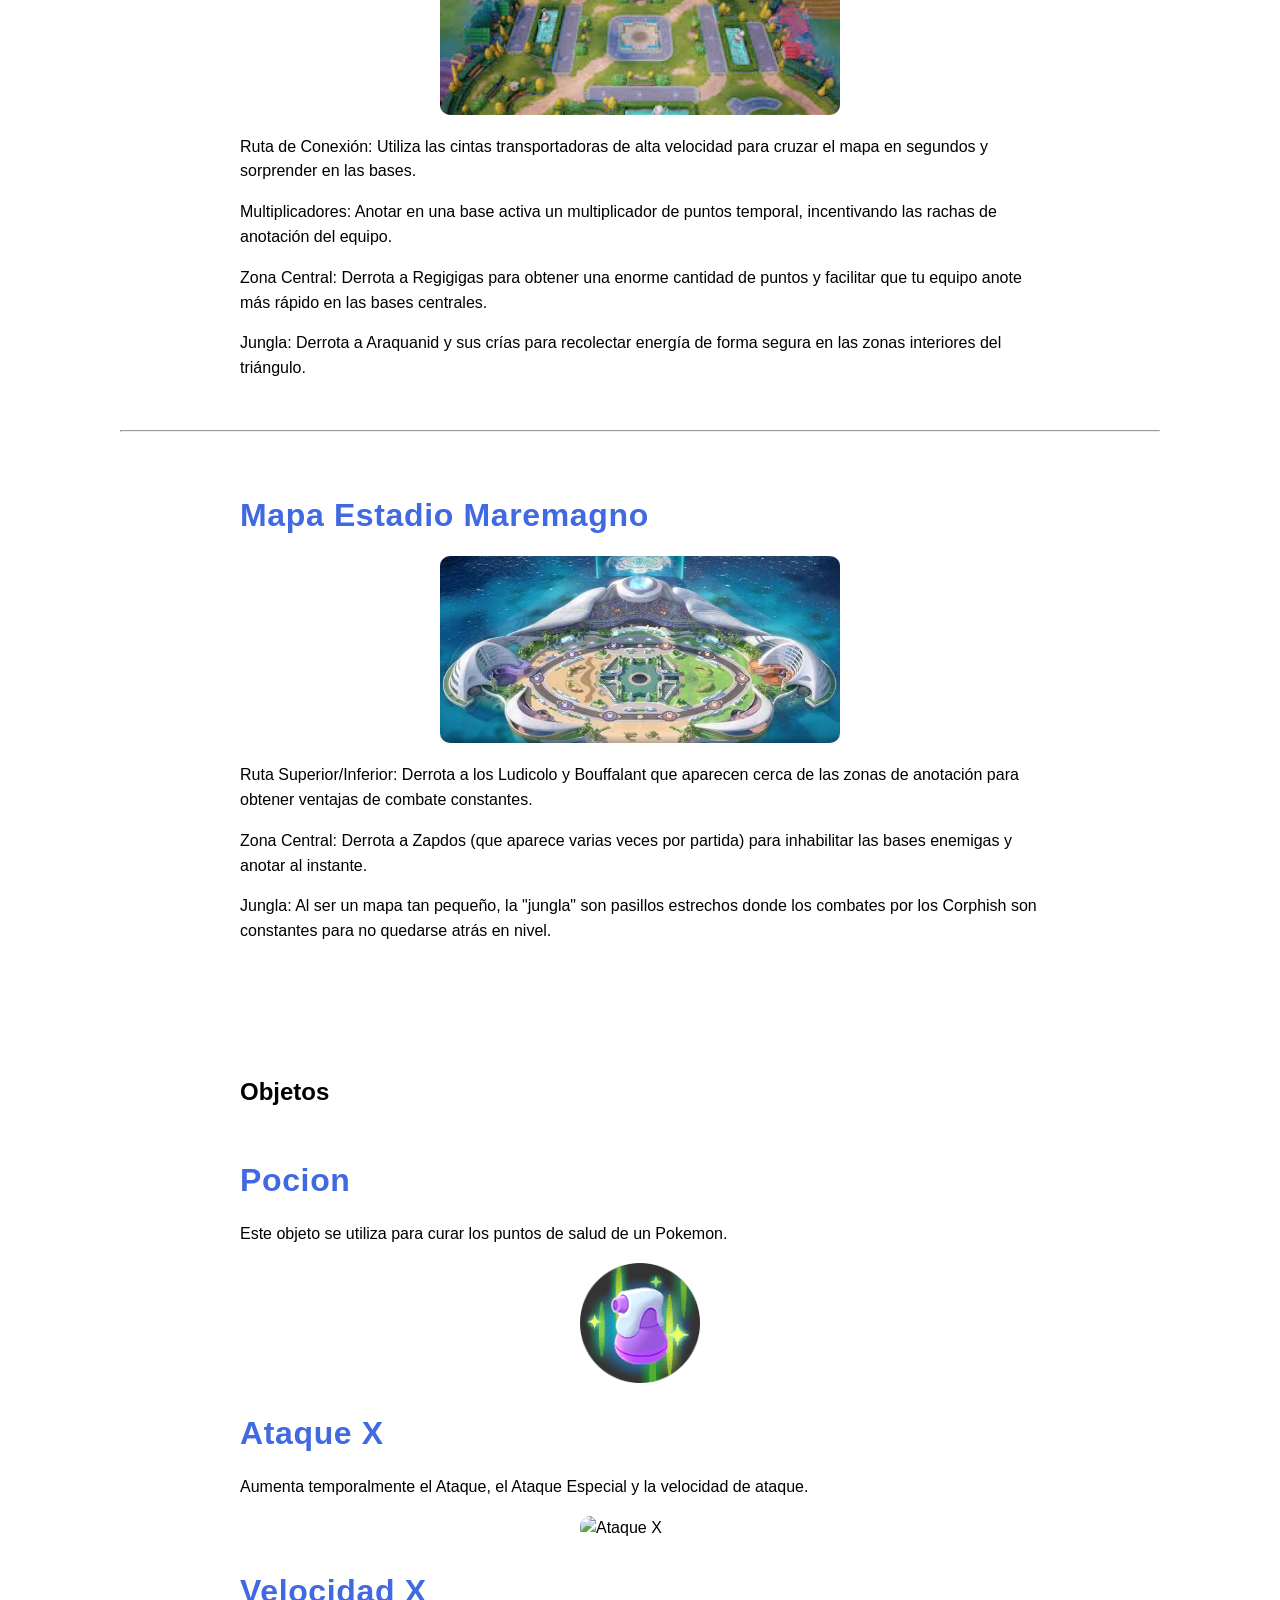
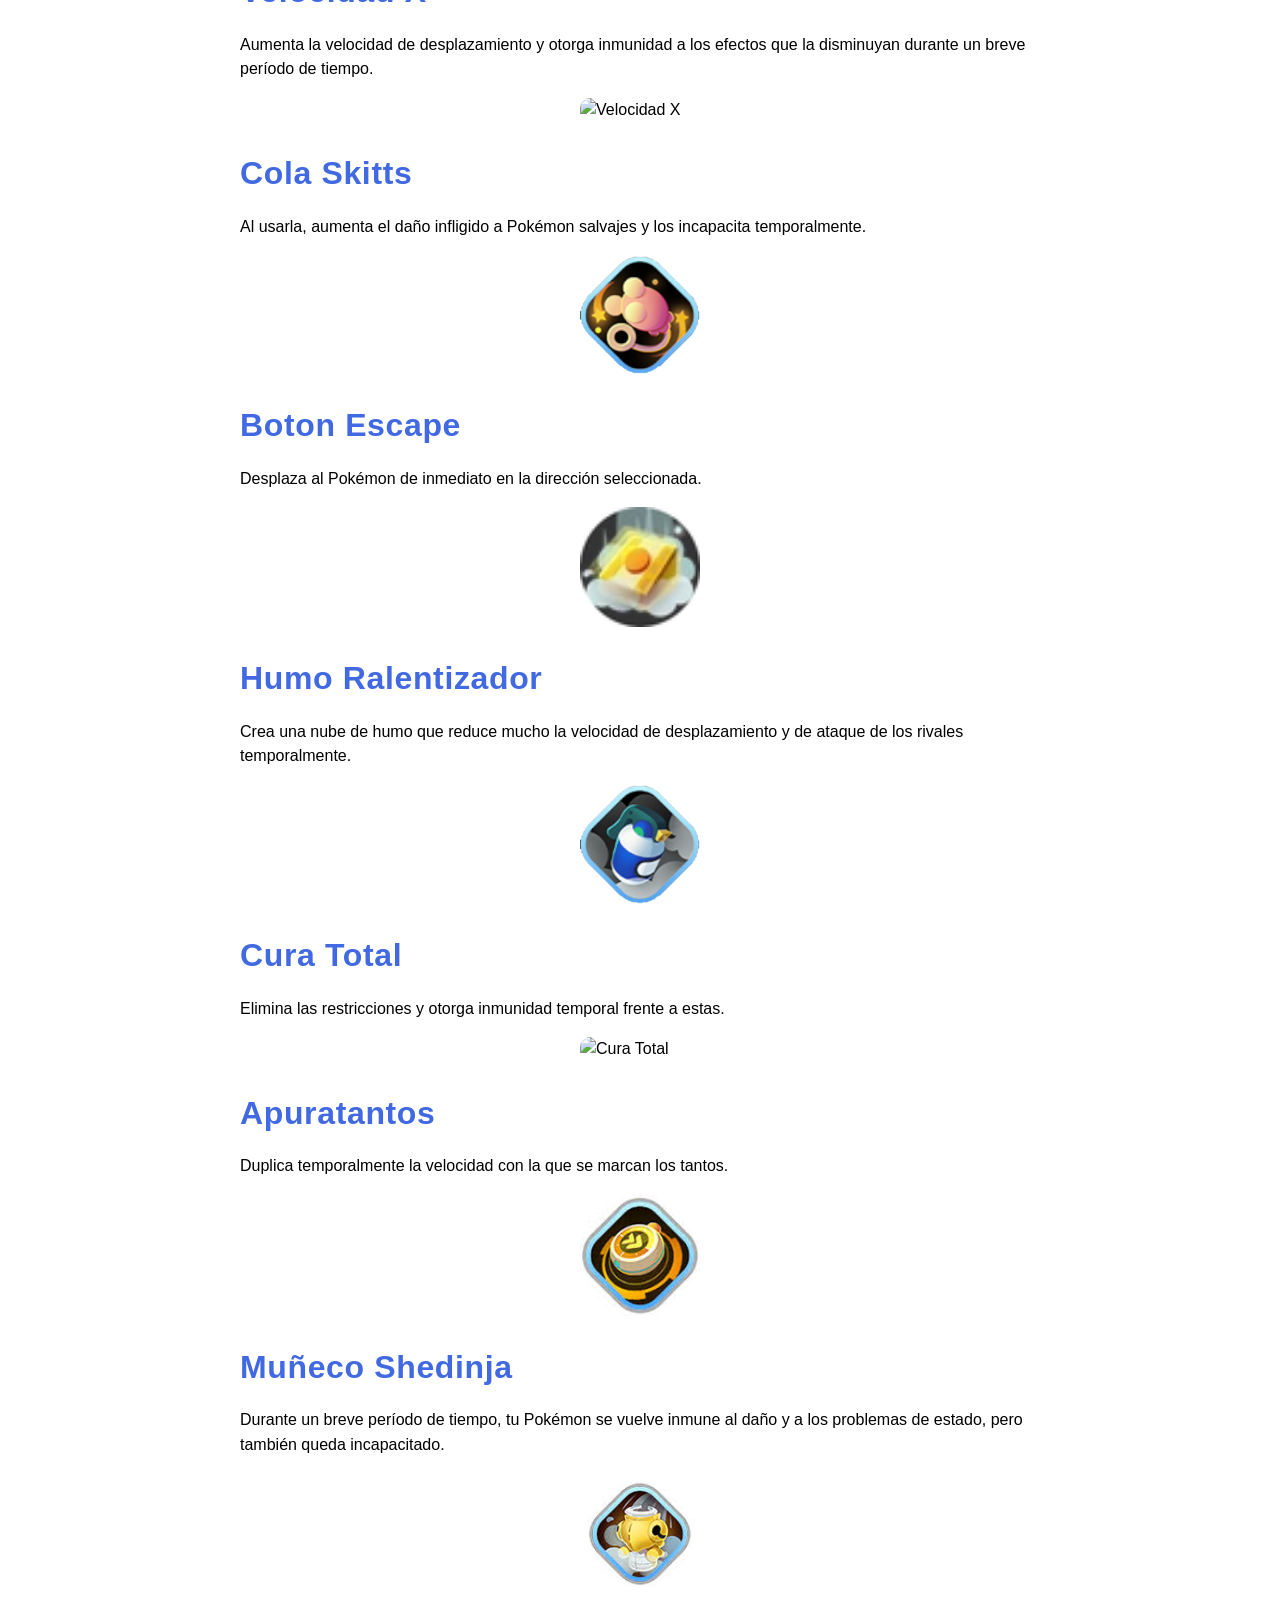
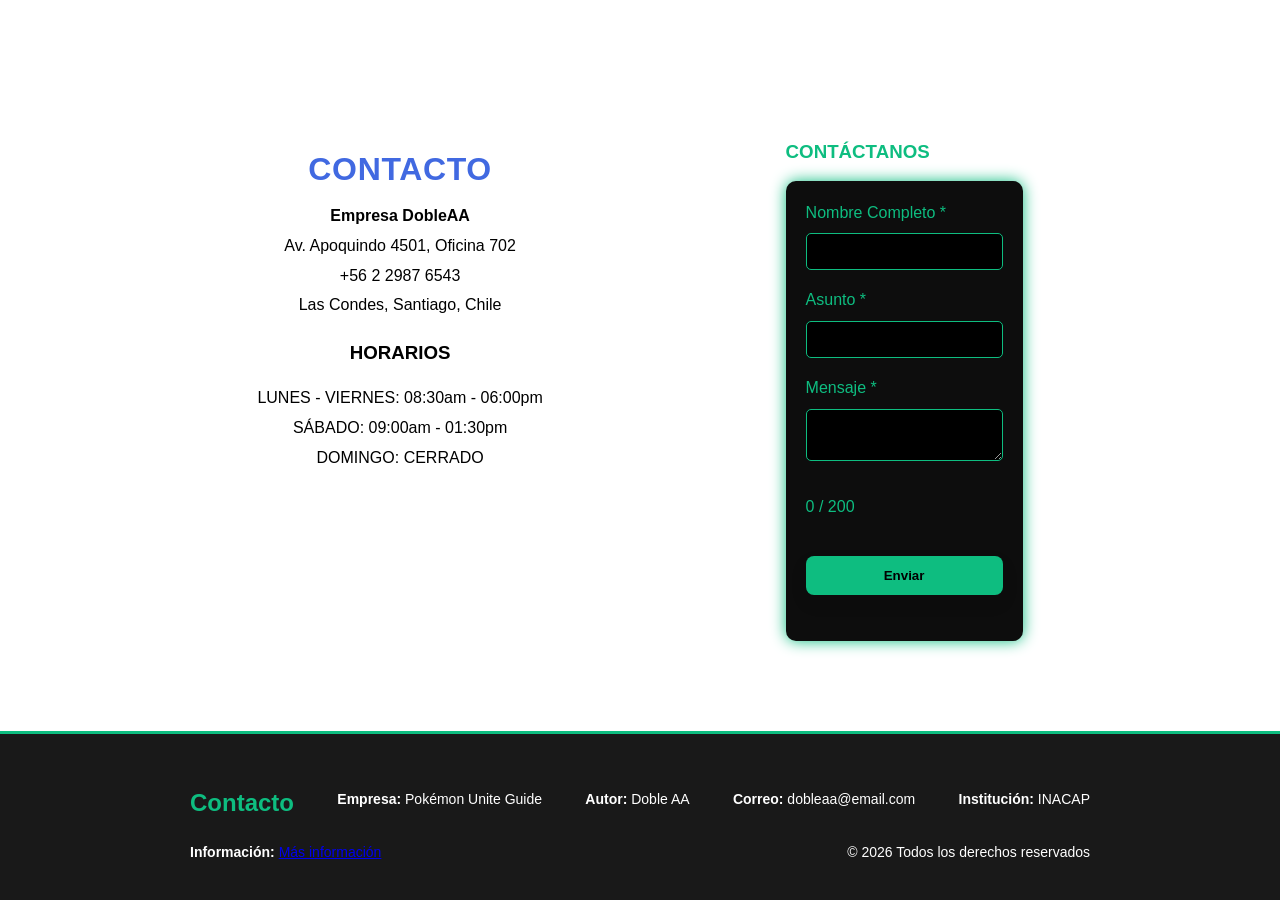
==== commit cc698e16: "bienvenida" ====
--- a/index.html
+++ b/index.html
@@ -37,7 +37,7 @@
 <!-- Barra de navegación -->
 <nav>
     <ul>
-
+        <li><a href="#bienvenida">Bienvenida</a></li>
         <li><a href="#inicio">Inicio</a></li>
         <li><a href="#consejos">Consejos</a></li>
         <li><a href="#personajes">Personajes</a></li>
@@ -122,20 +122,28 @@
     </div>
 </div>
 
-<section class="bienvenida">
+
+
+<br>
+<section id="bienvenida" class="Bienvenida">
+    <div class="container">
+
     <div class="container">
         <h2>¡Bienvenido a la Guía de Pokemon Unite!</h2>
-        <p>
-            En esta sección encontrarás una introducción al juego, consejos para principiantes 
-            y estrategias básicas para comenzar tu aventura en Pokemon Unite.
-        </p>
-    </div>
-
-    <button class="btn-unete" onclick="abrirModal('modalRegistro')">
-        Únete a nuestra comunidad
-    </button>
+        <div class="bienvenida-boxes">
+            <div class="bienvenida-box bienvenida-box-info">
+                <h3>Tu guía de inicio</h3>
+                <p>En esta sección encontrarás una introducción al juego, consejos para principiantes y estrategias básicas para comenzar tu aventura en Pokemon Unite.</p>
+            </div>
+            <div class="bienvenida-box bienvenida-box-imagen">
+                <img src="images/logo.png" alt="Pokemon Unite" />
+            </div>
+            <div class="bienvenida-box bienvenida-box-boton">
+                <button class="btn-unete" onclick="abrirModal('modalRegistro')">Únete a nuestra comunidad</button>
+            </div>
+        </div>
+    </div>
 </section>
-
 
 
 <section class="destacados">
--- a/css/style.css
+++ b/css/style.css
@@ -180,6 +180,58 @@
     letter-spacing: 0.02em;
 }
 
+.bienvenida {
+    text-align: center;
+}
+
+.bienvenida-boxes {
+    display: flex;
+    justify-content: space-between;
+    align-items: stretch;
+    gap: 20px;
+    margin-top: 20px;
+    flex-wrap: wrap;
+}
+
+.bienvenida-box {
+    background-color: rgba(255, 255, 255, 0.95);
+    border-radius: 16px;
+    padding: 24px;
+    box-shadow: 0 6px 18px rgba(0, 0, 0, 0.1);
+    flex: 1 1 250px;
+    min-width: 220px;
+}
+
+.bienvenida-box-info {
+    display: flex;
+    flex-direction: column;
+    justify-content: center;
+    text-align: left;
+}
+
+.bienvenida-box-imagen {
+    display: flex;
+    justify-content: center;
+    align-items: center;
+}
+
+.bienvenida-box-imagen img {
+    max-width: 100%;
+    height: auto;
+    border-radius: 16px;
+}
+
+.bienvenida-box-boton {
+    display: flex;
+    justify-content: center;
+    align-items: center;
+}
+
+.bienvenida-box-boton .btn-unete {
+    width: 100%;
+    max-width: 240px;
+}
+
 /* Contenedor repetido */
 .container {
     max-width: 800px;
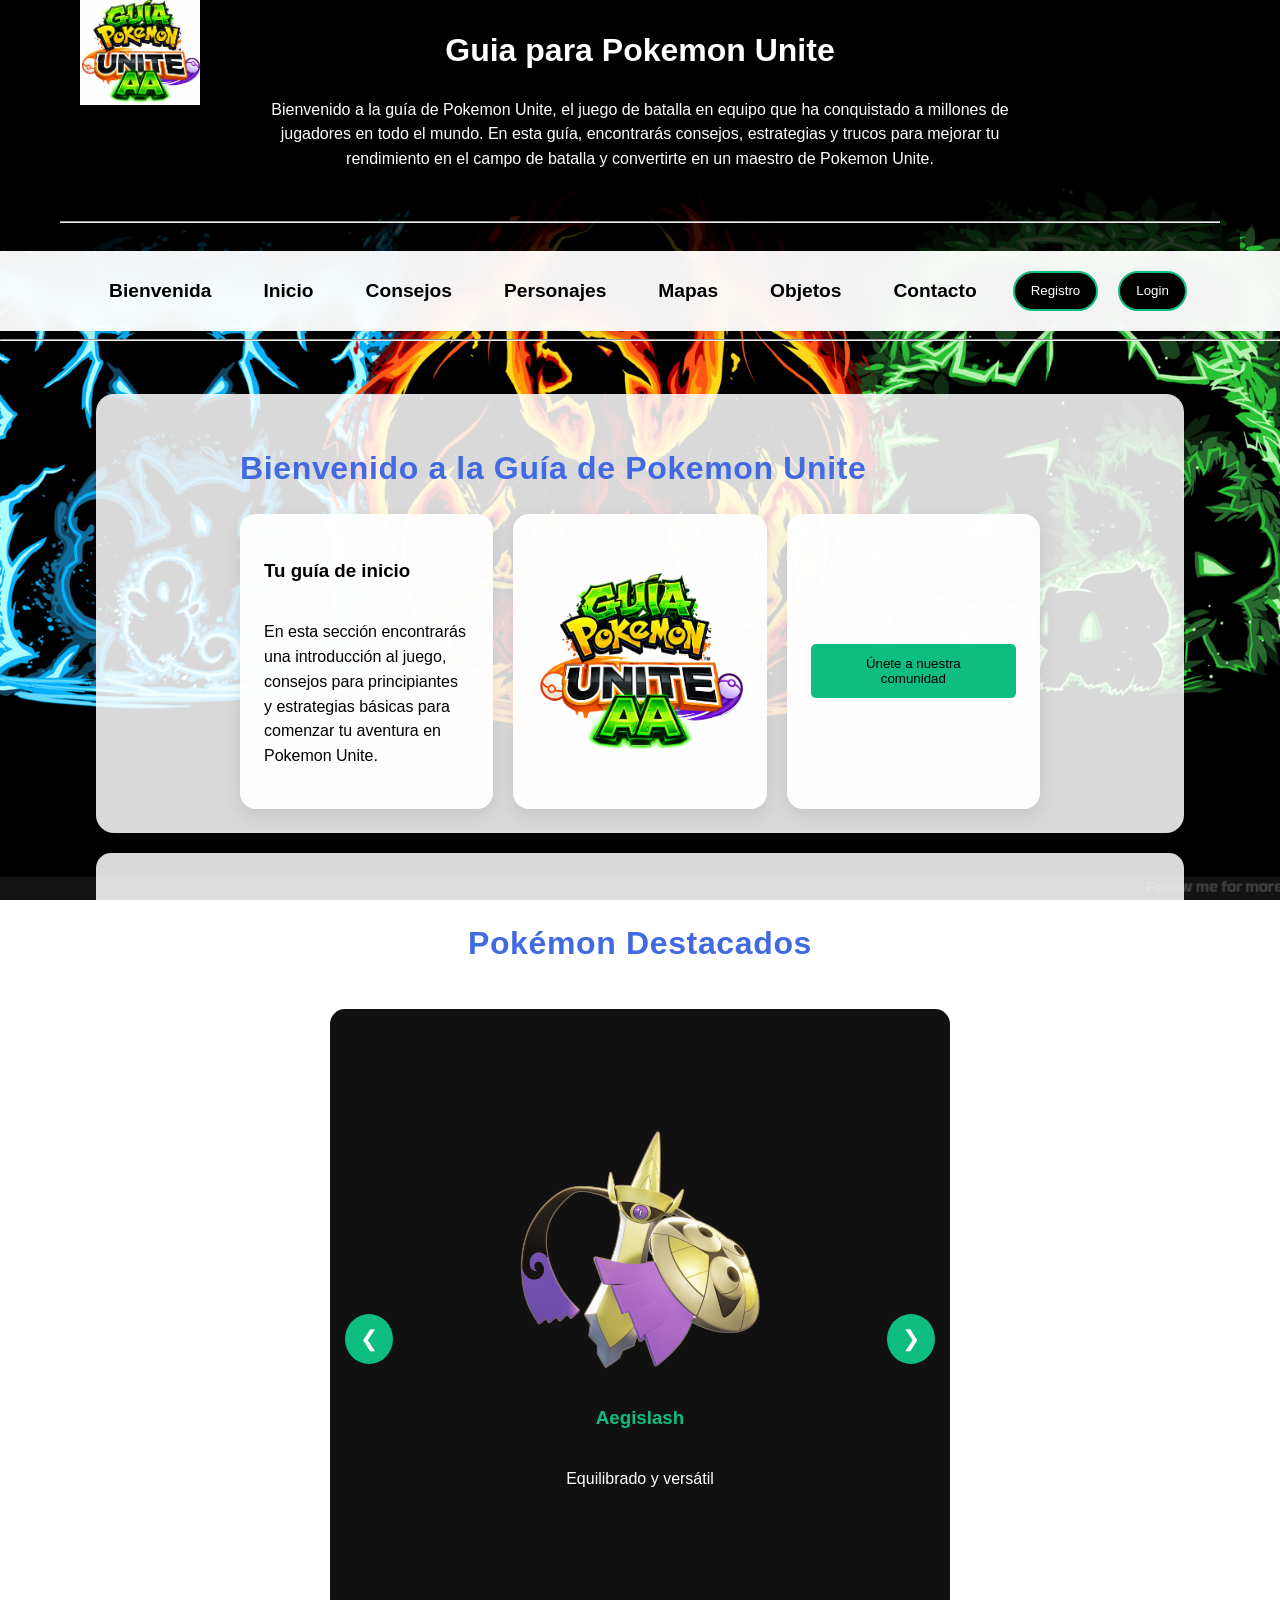
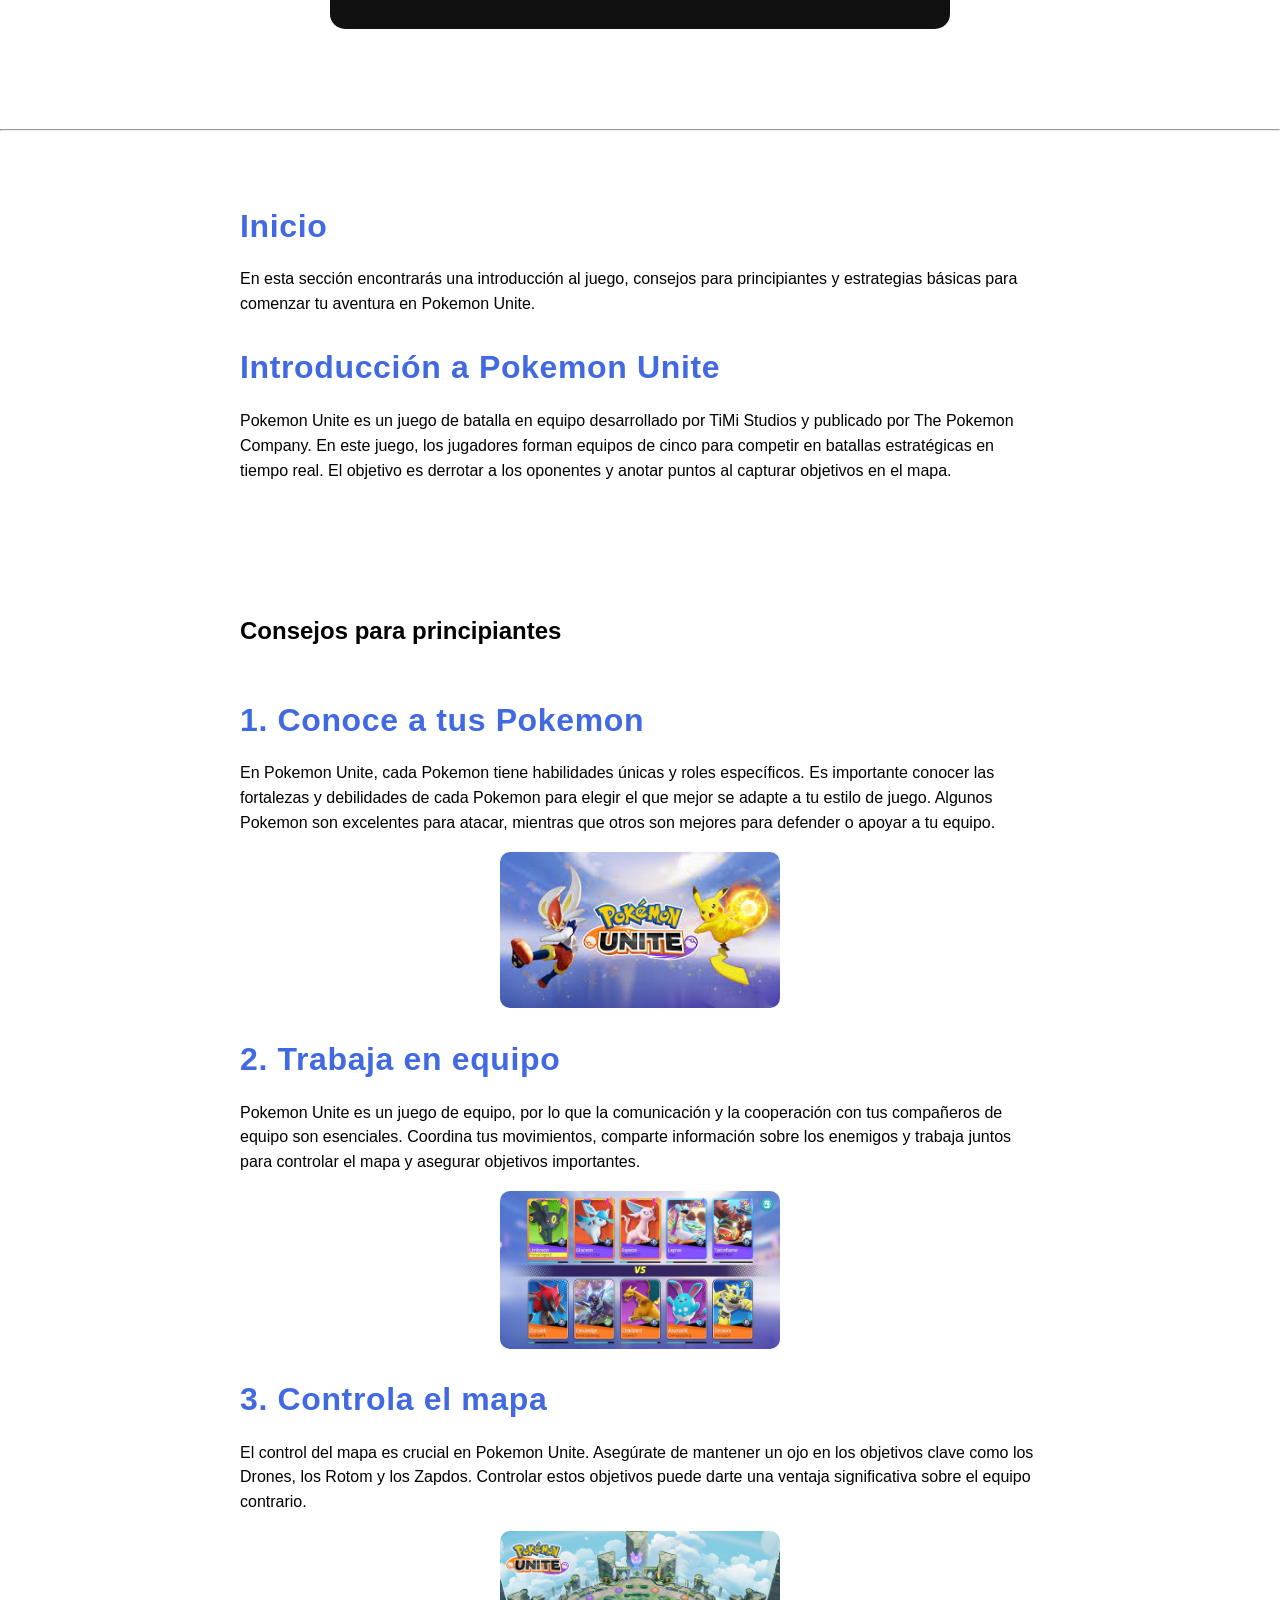
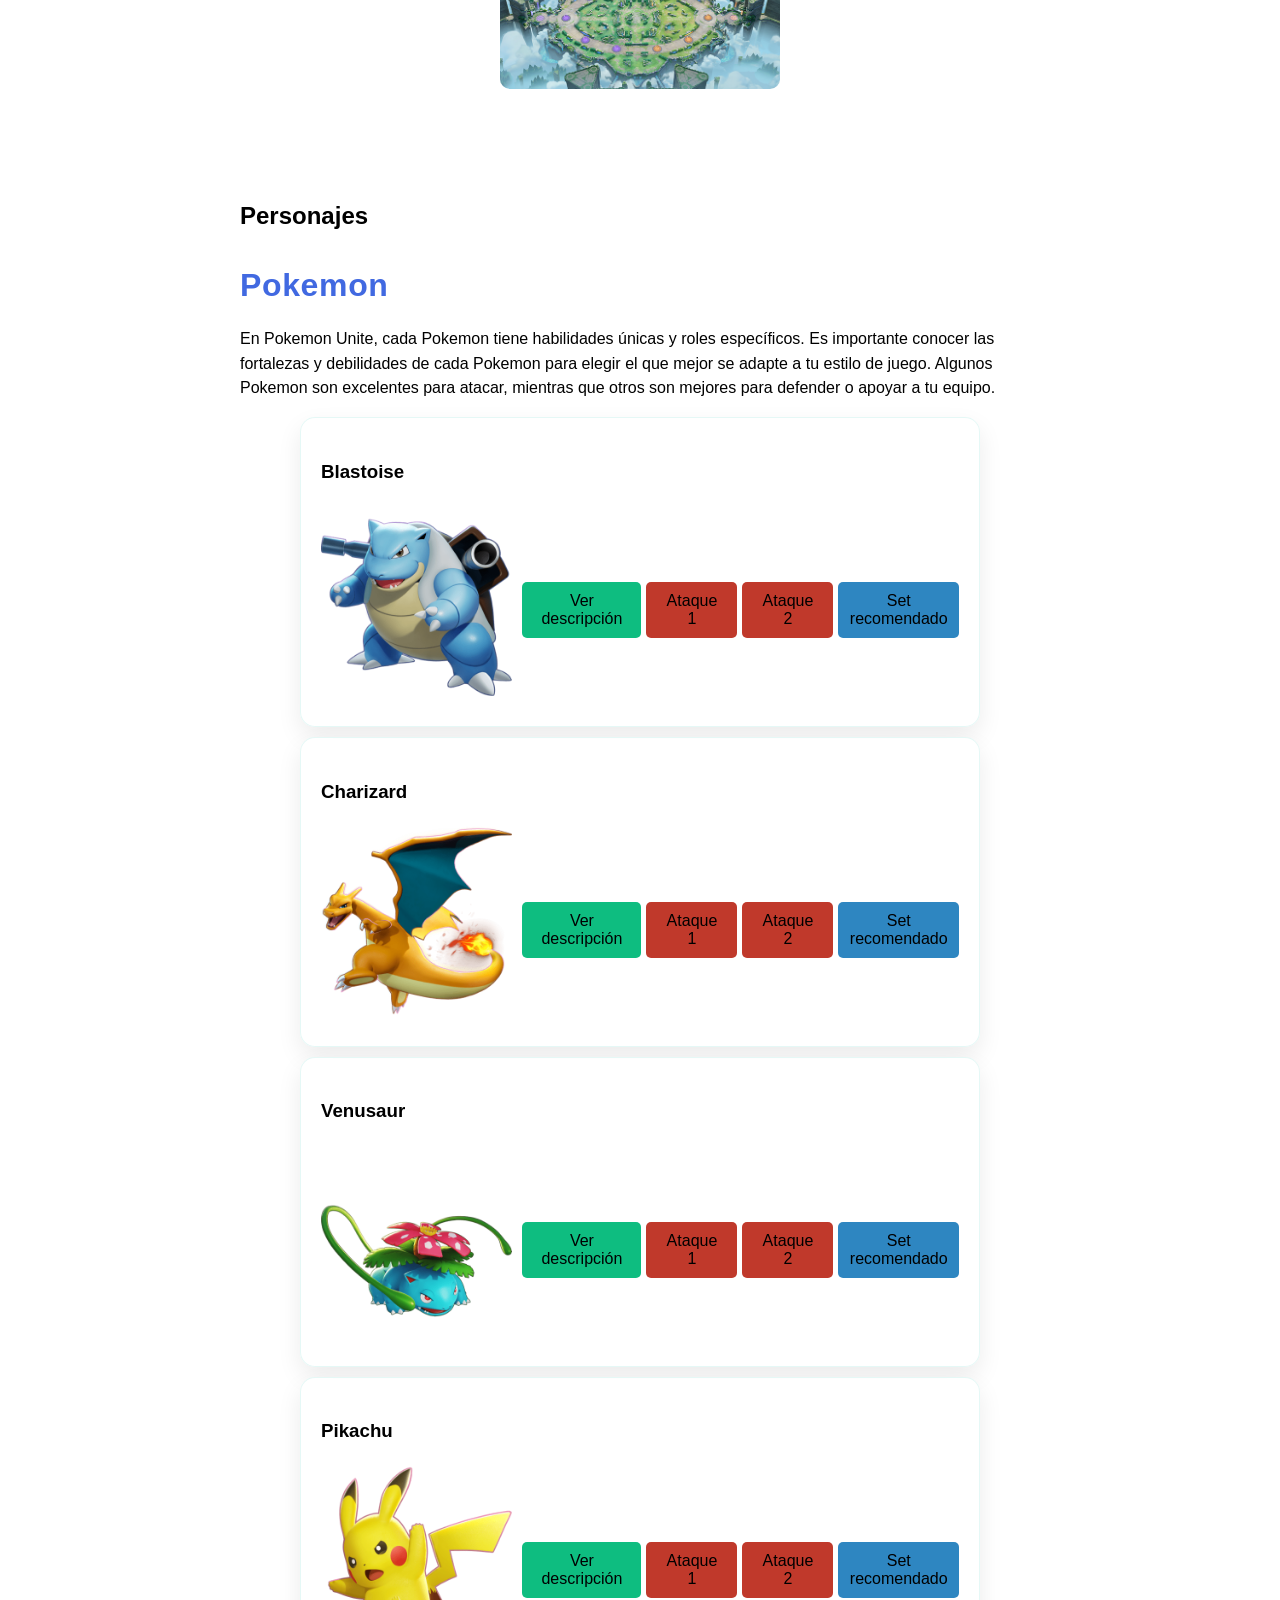
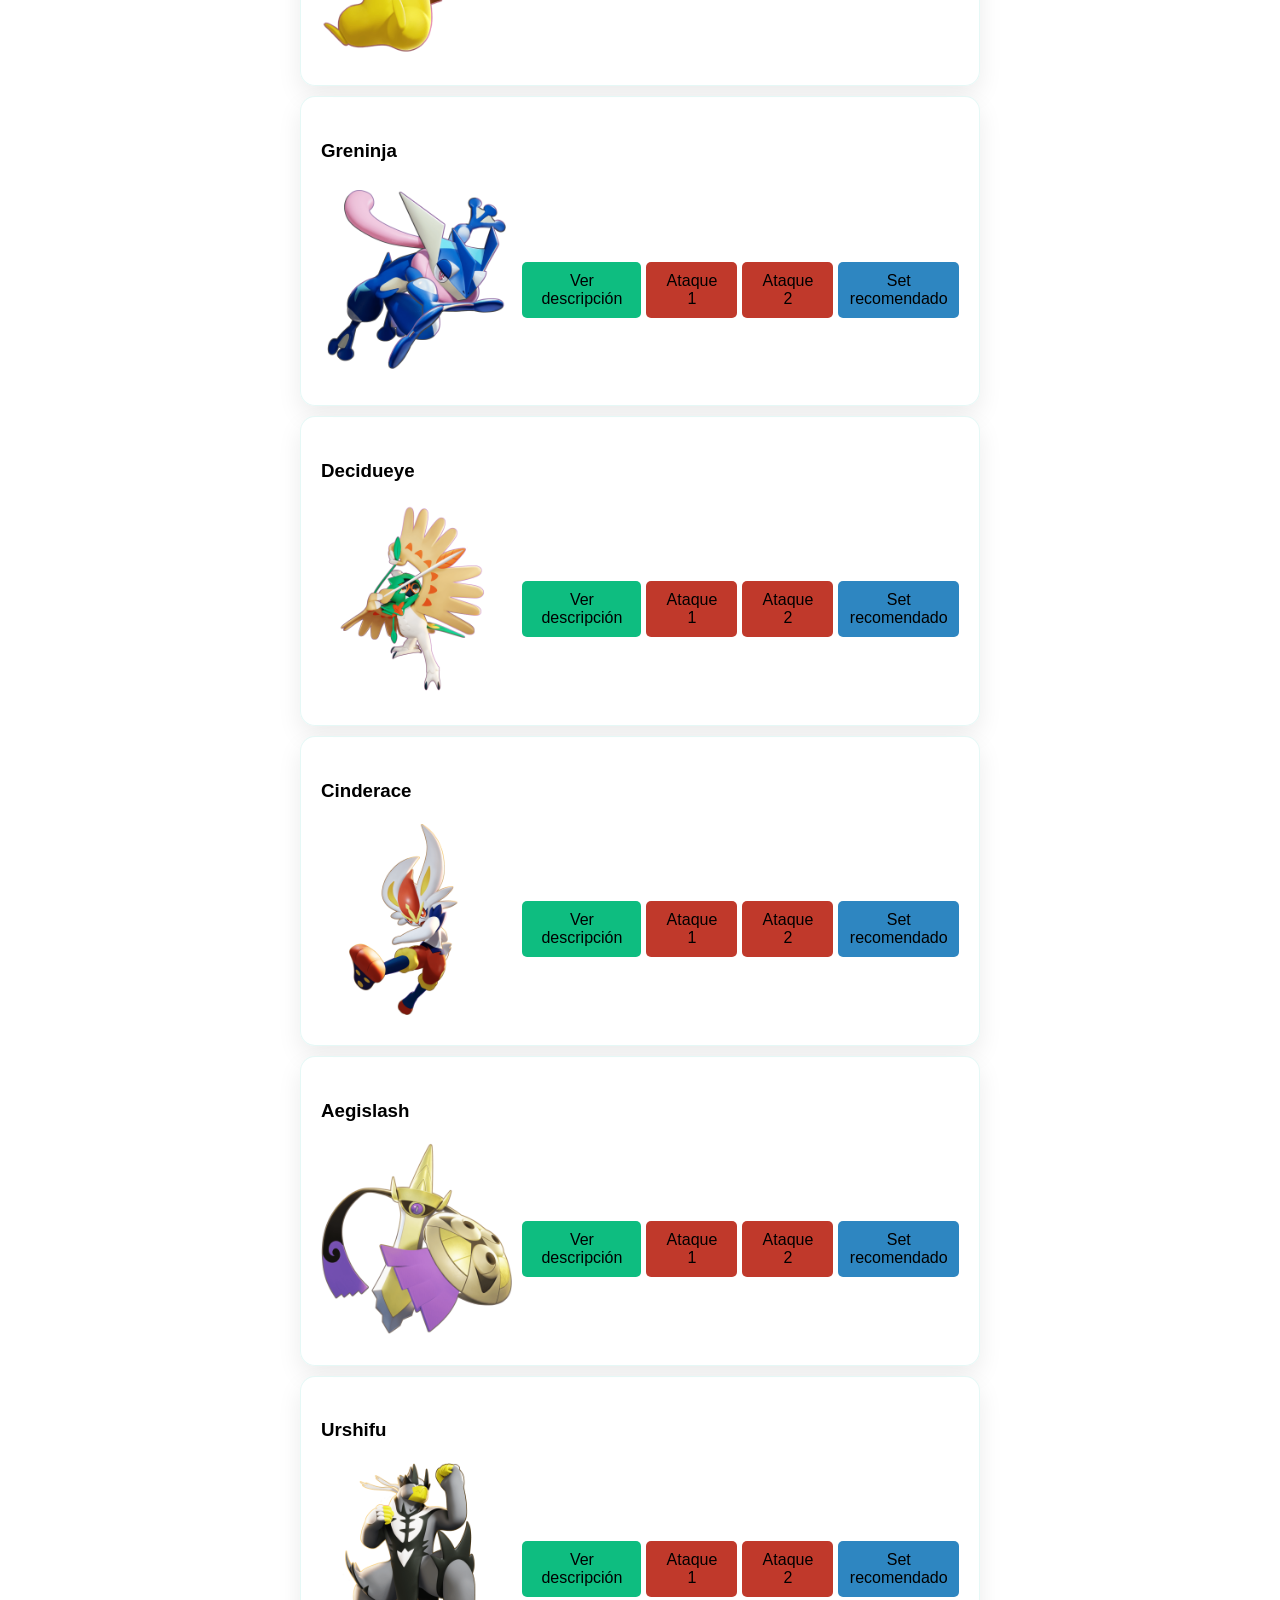
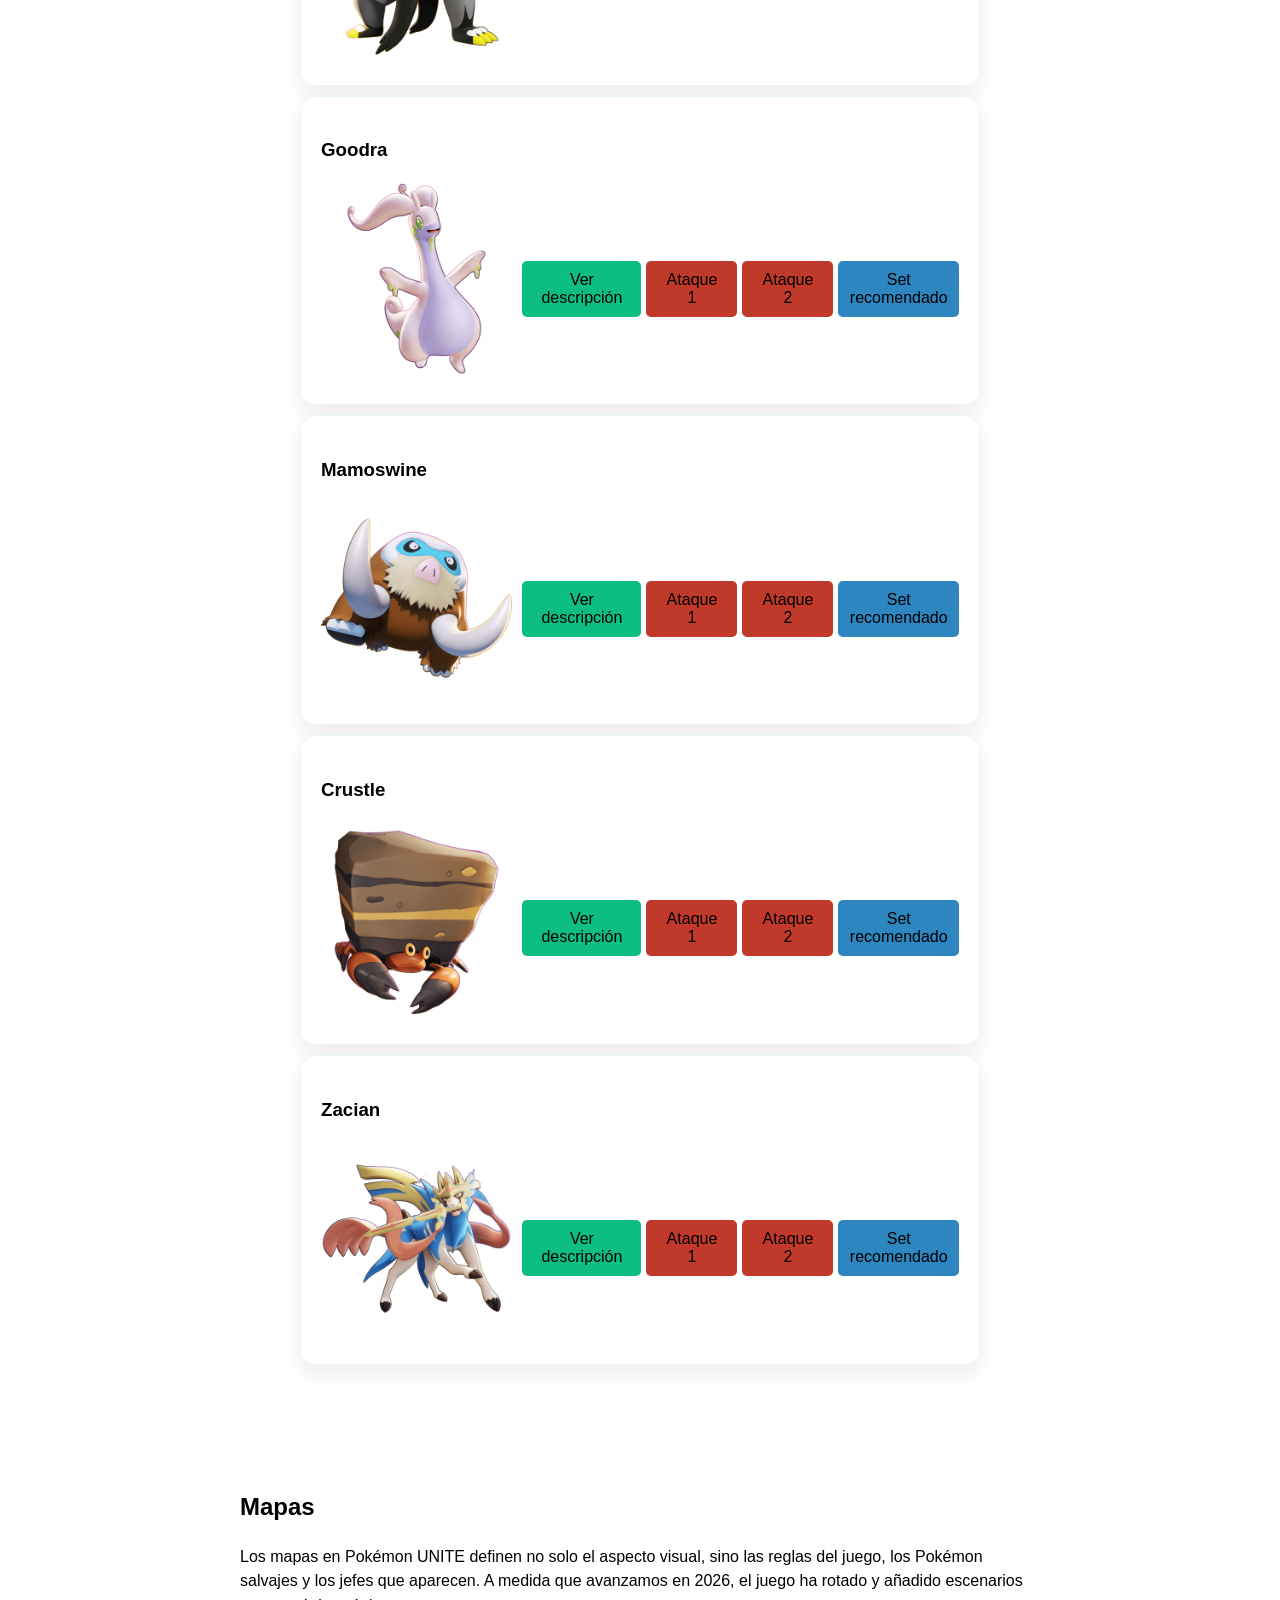
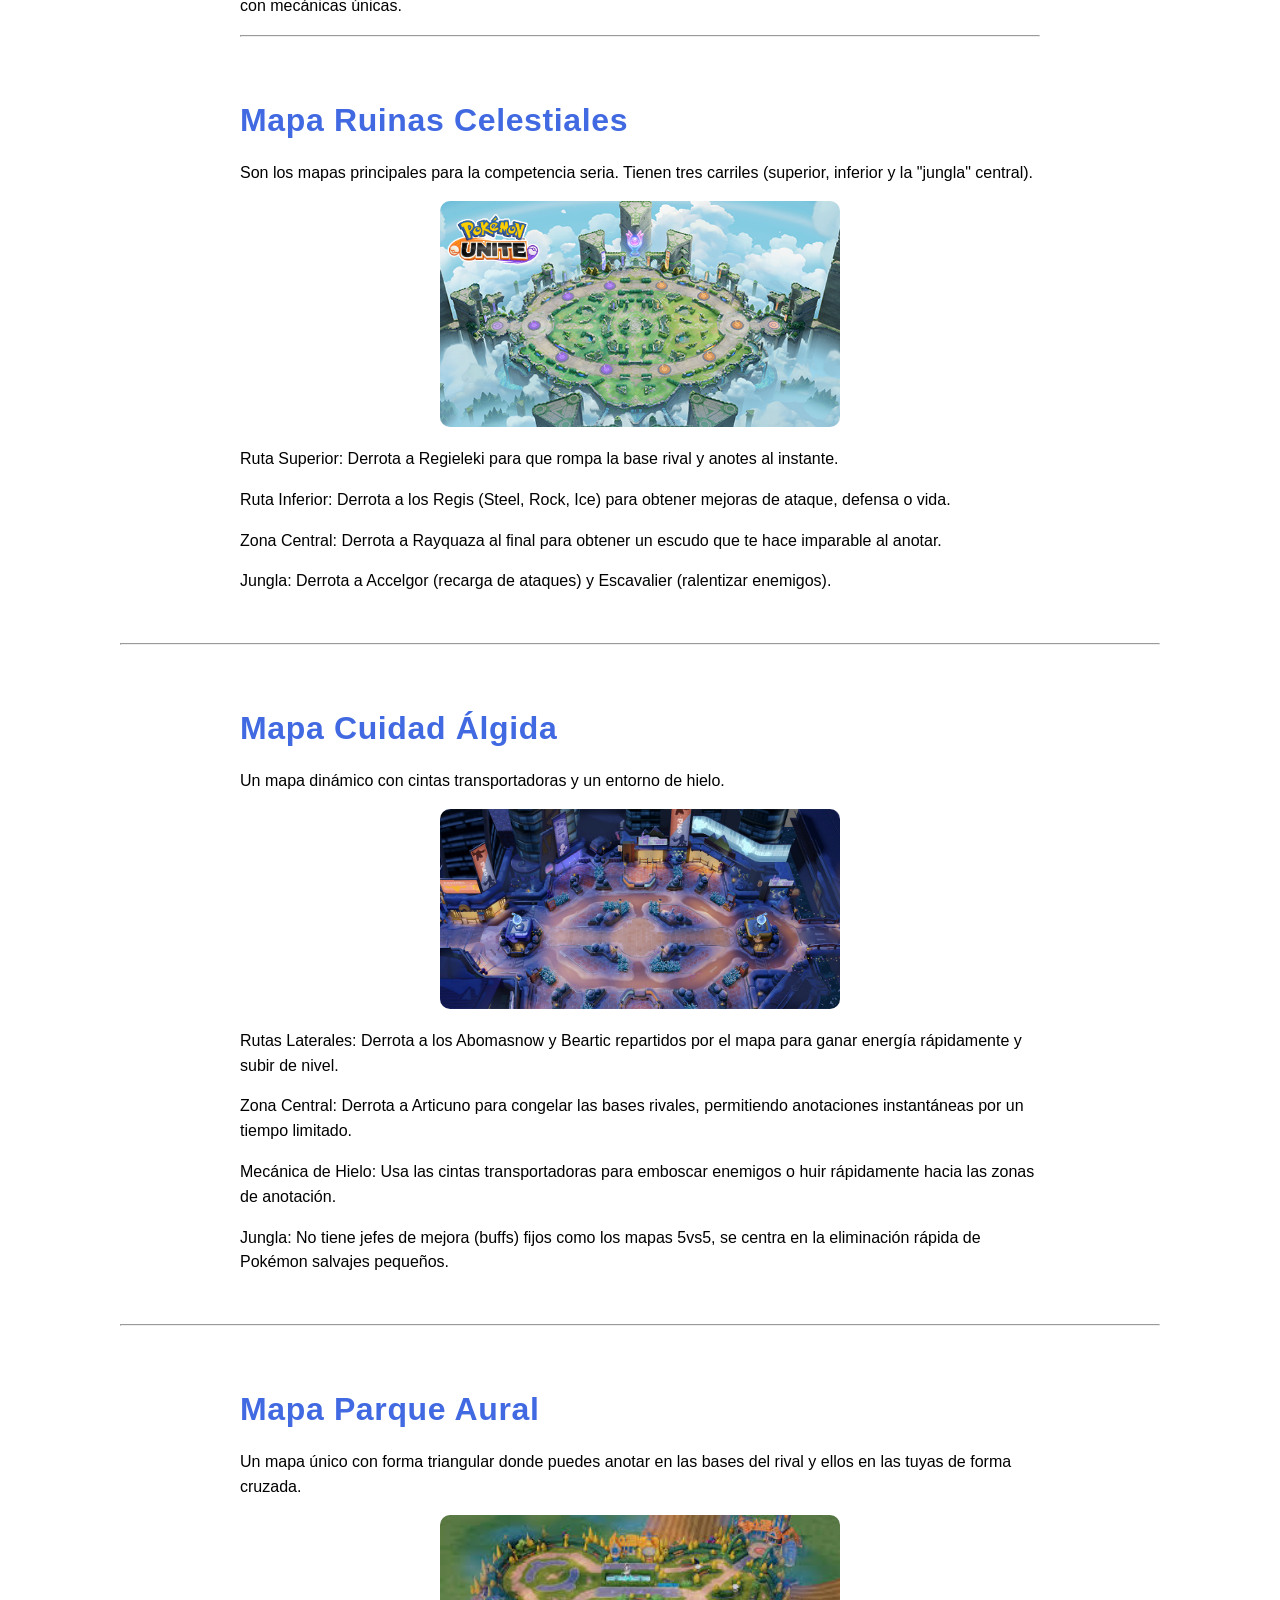
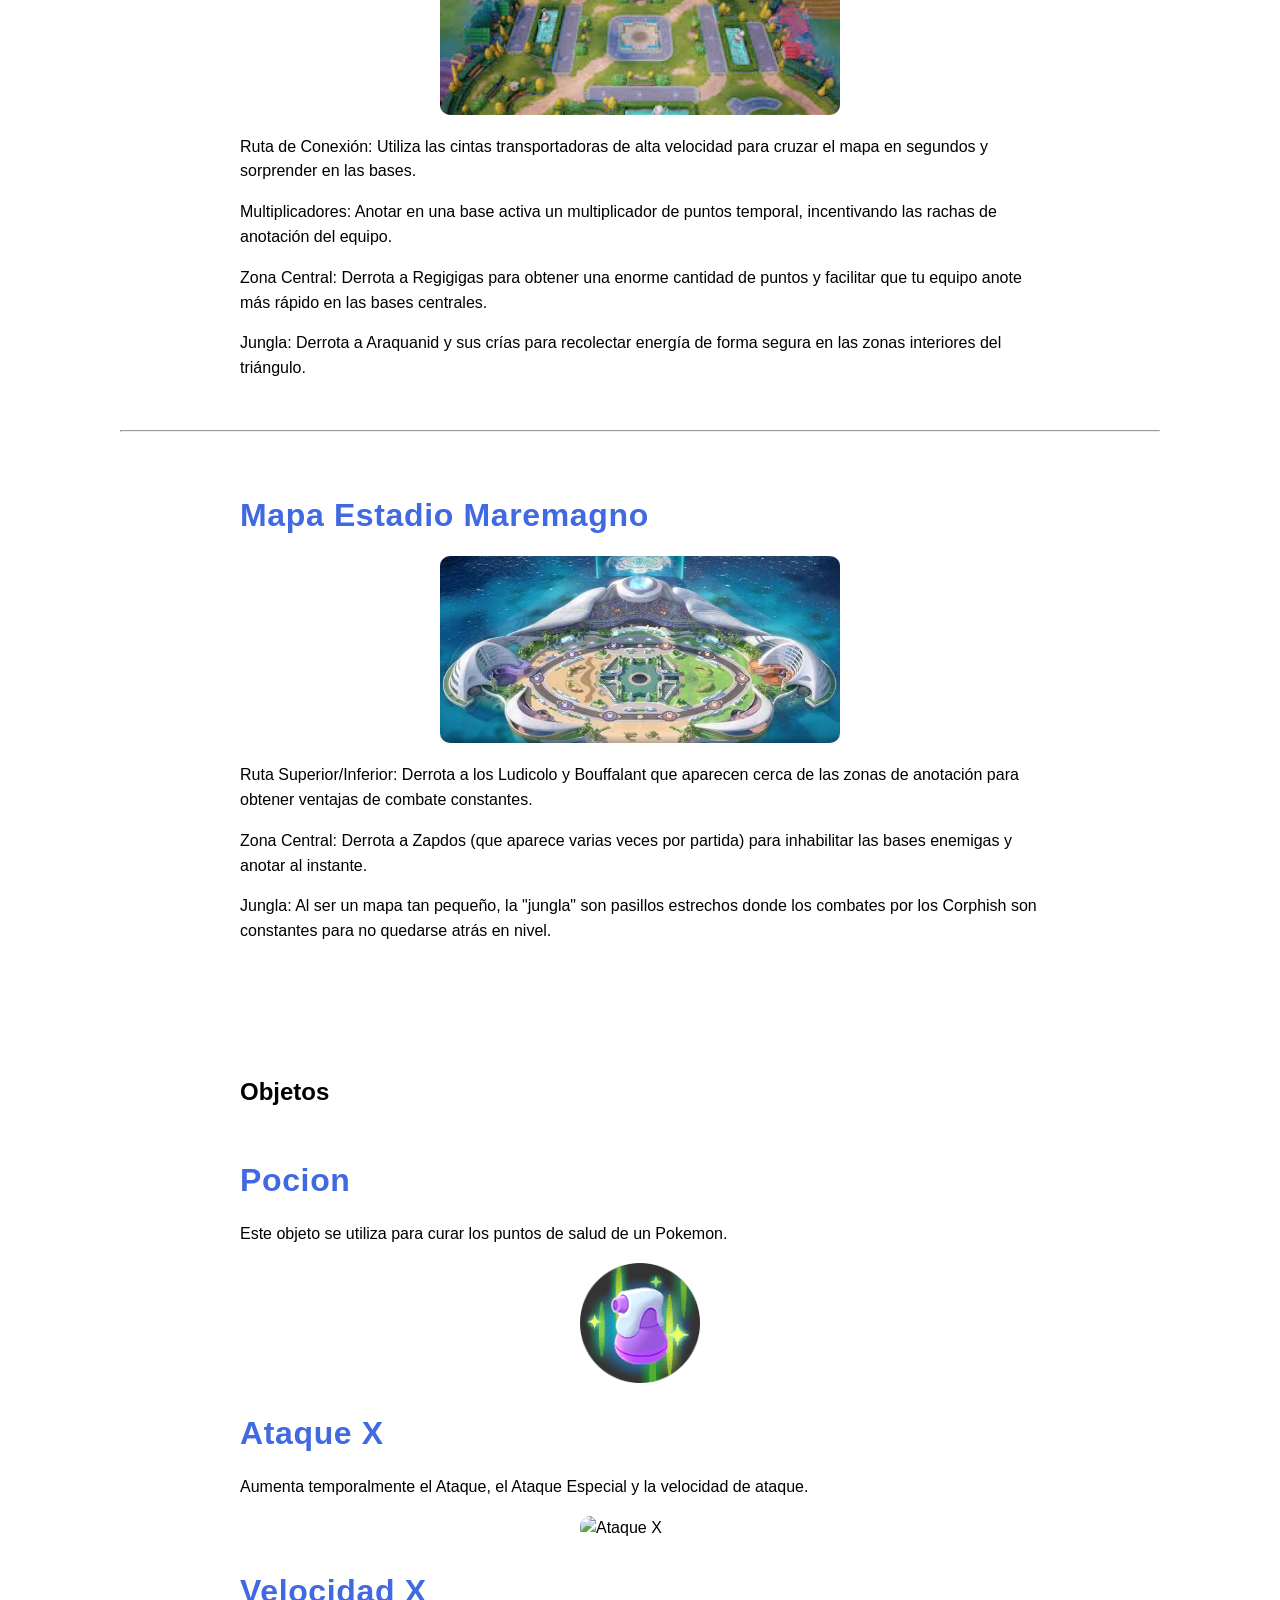
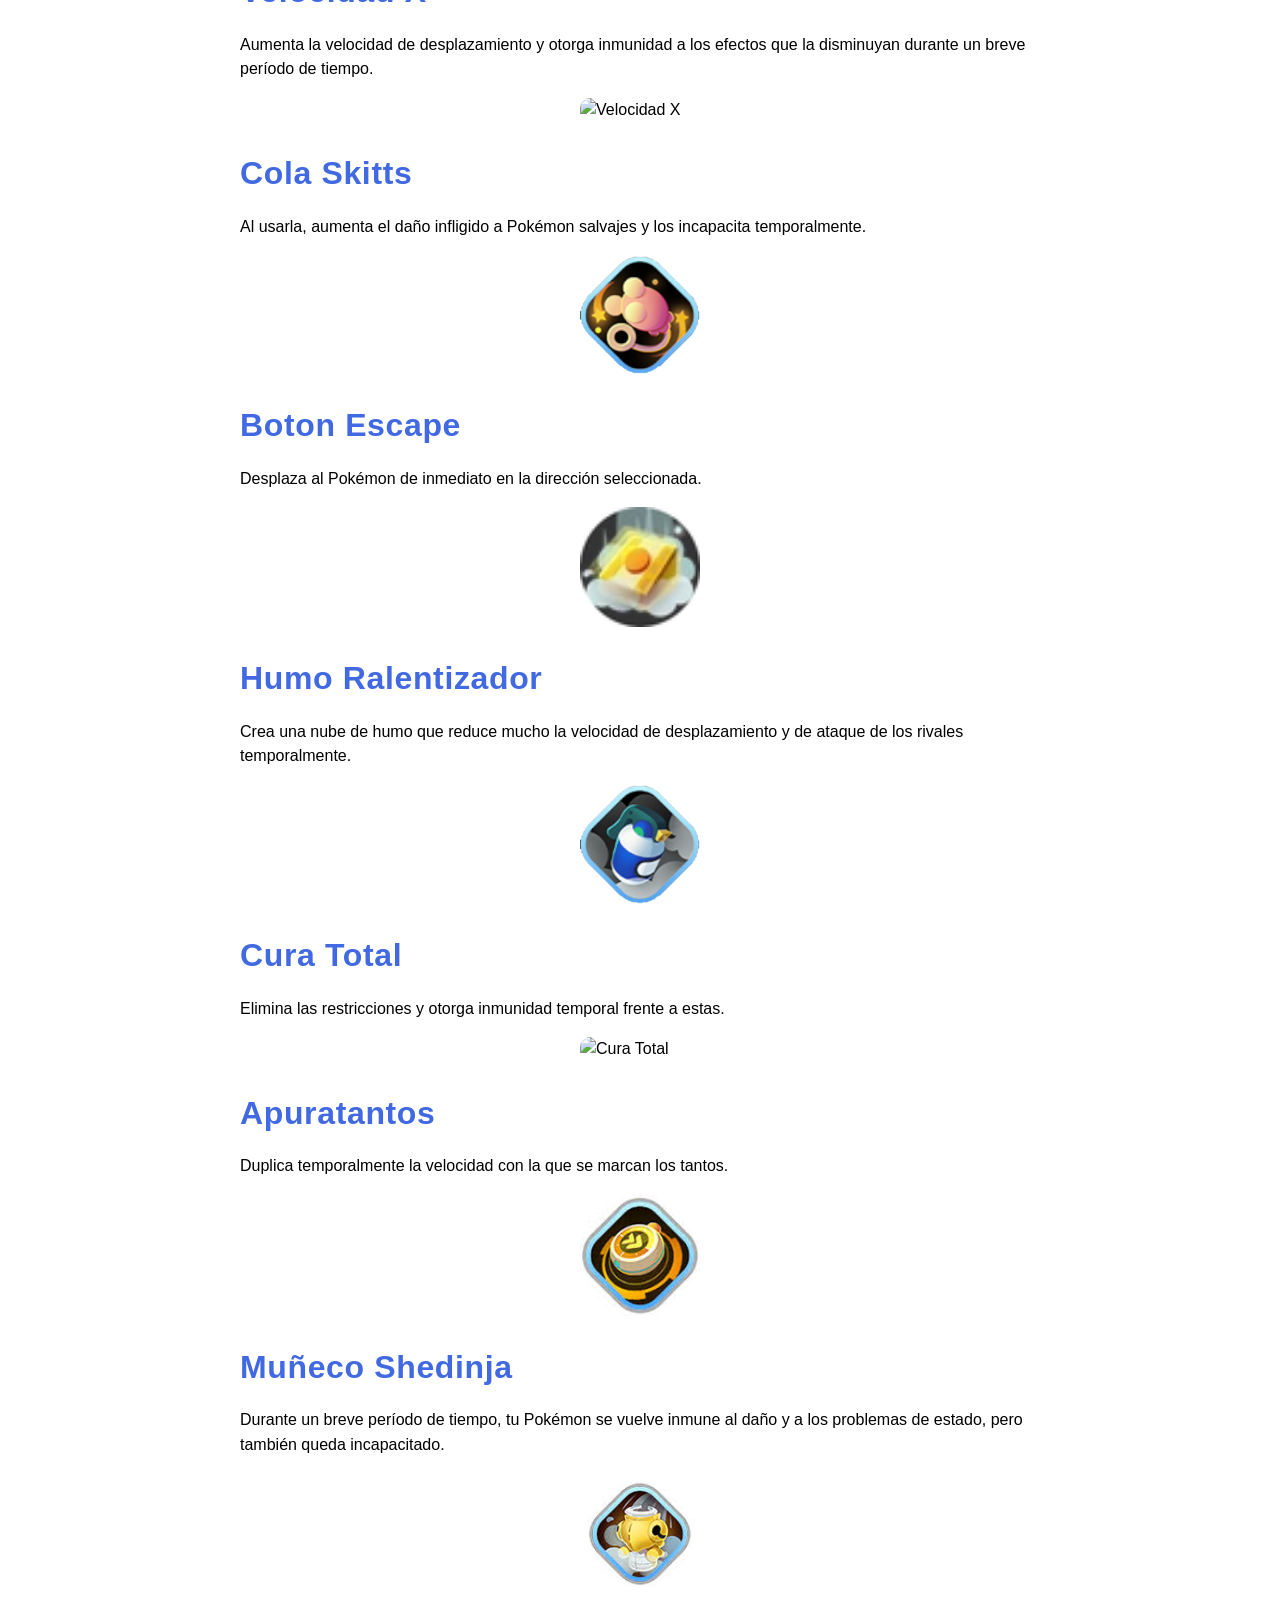
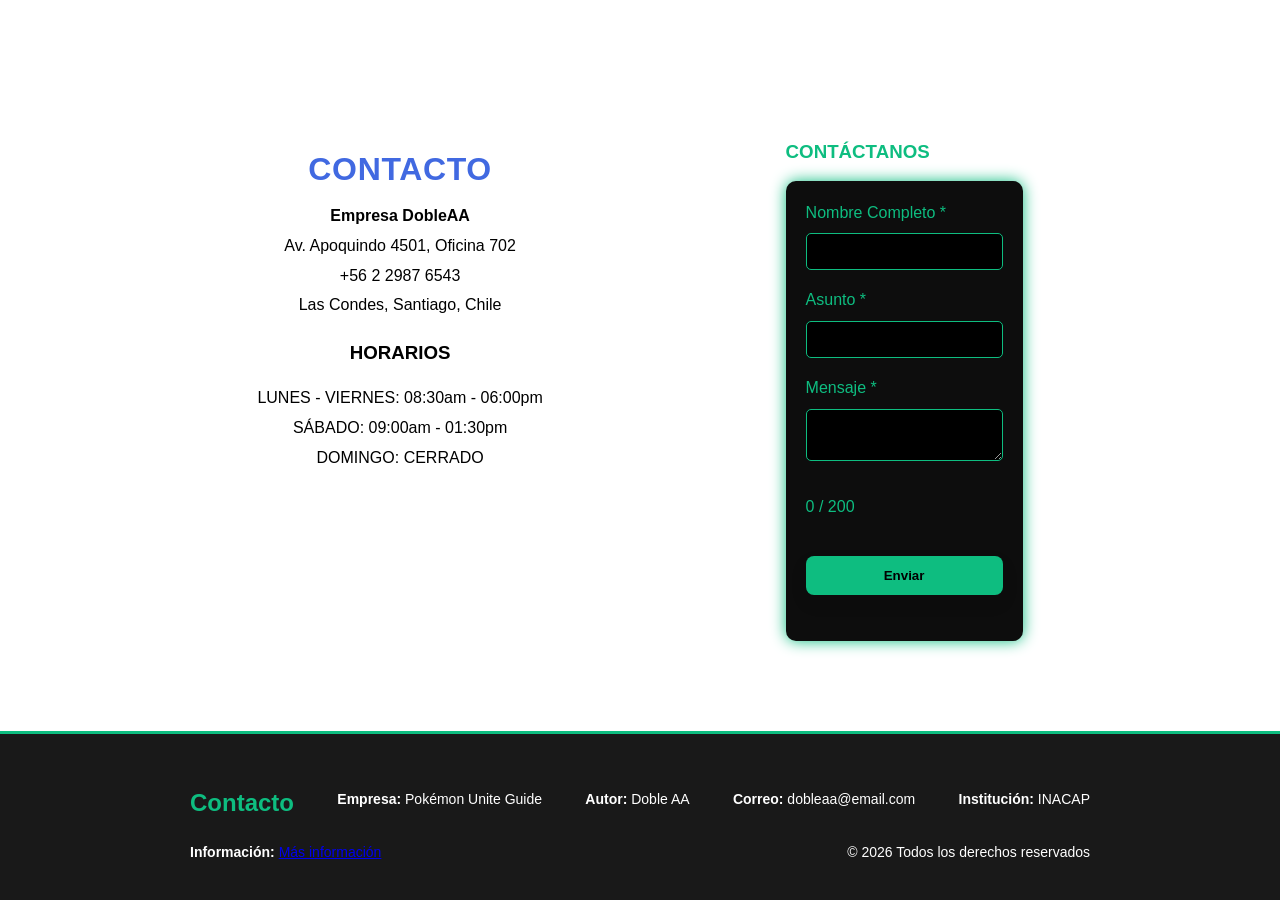
==== commit 08c92d9e: "ok" ====
--- a/index.html
+++ b/index.html
@@ -129,7 +129,7 @@
     <div class="container">
 
     <div class="container">
-        <h2>¡Bienvenido a la Guía de Pokemon Unite!</h2>
+        <h2>Bienvenido a la Guía de Pokemon Unite</h2>
         <div class="bienvenida-boxes">
             <div class="bienvenida-box bienvenida-box-info">
                 <h3>Tu guía de inicio</h3>
